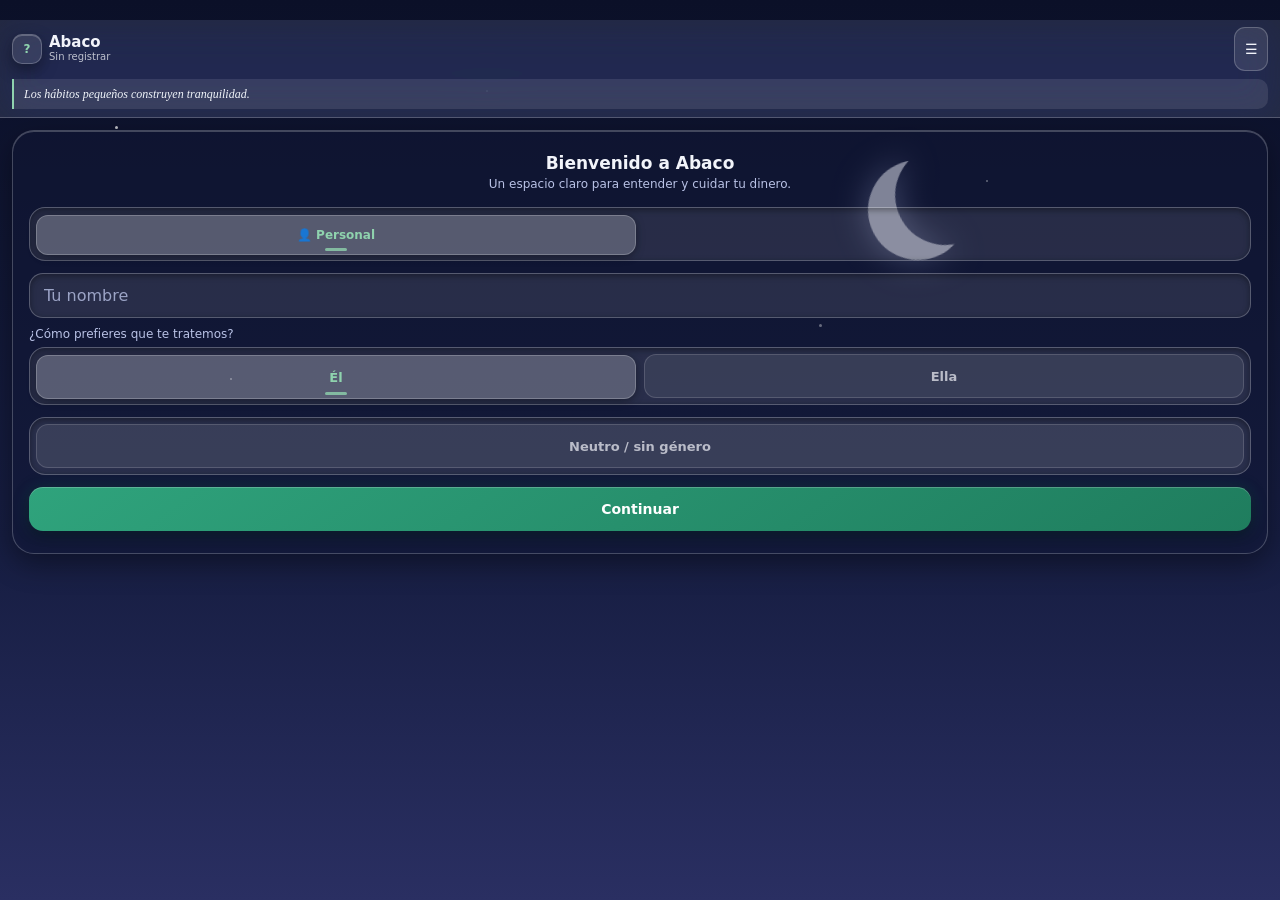
==== index.html @ 06f3a98a "Cristal líquido con ciclo del día y las ideas de convivencia Integra al código principal las pantall" ====
<!DOCTYPE html>
<html lang="es" data-theme="light">
<head>
<meta charset="UTF-8">
<meta name="viewport" content="width=device-width, initial-scale=1.0, maximum-scale=1.0, user-scalable=no, viewport-fit=cover">
<meta name="theme-color" content="#E8EEF5" id="metaThemeColor">
<meta name="apple-mobile-web-app-capable" content="yes">
<meta name="apple-mobile-web-app-status-bar-style" content="black-translucent">
<title>Abaco Gestor de Finanzas</title>
<link rel="stylesheet" href="styles.css">
<link rel="stylesheet" href="styles-glass.css">

</head>
<body>
<div class="app">

<!-- Menú deslizante desde la derecha -->
<div class="menu-overlay" id="menuOverlay"></div>
<div class="menu-page" id="menuPage">
  <div class="menu-page-header">
    <h2>Menú</h2>
    <p>Secciones</p>
  </div>
  <div class="menu-scroll" id="menuScroll">
    <div class="menu-list" id="menuList"></div>
    <div class="menu-footer">
      <div class="menu-section" style="margin-top:0">Preferencias</div>
      <div class="menu-item" id="btnThemeMenu"><span class="ico">◐</span><span class="menu-item-label">Tema</span></div>
      <div class="menu-item" id="btnPronounMenu"><span class="ico">Aa</span><span class="menu-item-label">Pronombres</span></div>
      <div class="menu-item" id="btnClearMine"><span class="ico">−</span><span class="menu-item-label">Borrar movimientos</span></div>
      <div class="menu-item" id="btnClearAll"><span class="ico">×</span><span class="menu-item-label">Borrar todos los datos</span></div>
      <div class="menu-section">Copias</div>
      <div class="menu-item" id="btnExportBackup"><span class="ico">↓</span><span class="menu-item-label">Exportar copia</span></div>
      <div class="menu-item" id="btnImportBackup"><span class="ico">↑</span><span class="menu-item-label">Importar copia</span></div>
      <input type="file" id="inputImportBackup" accept="application/json" style="display:none">
      <div class="menu-item" id="menuBackupStatus" style="opacity:.65;pointer-events:none">
        <span class="ico">•</span><span class="menu-item-label" id="menuBackupStatusLabel">Sin respaldo</span>
      </div>
      <div class="brand-footer"><strong>Abaco Gestor de Finanzas</strong><span>Hecho por Hugo Jean R</span></div>
    </div>
  </div>
</div>
<div id="menuEdgeHint" title="Abrir menú">‹</div>
<div id="calcEdgeHint" title="Calculadora">›</div>
<div class="calc-overlay" id="calcOverlay"></div>
<div class="calc-page" id="calcPage">
  <div class="op-form-head">
    <h3 style="margin:0;font-size:16px">Calculadora</h3>
    <button type="button" class="btn btn-ghost btn-sm" id="btnCloseCalc">Cerrar</button>
  </div>
  <div class="calc-expression" id="calcExpression" aria-live="polite"></div>
  <div class="calc-display" id="calcDisplay" aria-live="polite">0</div>
  <div class="calc-grid" id="calcGrid"></div>
</div>

<header>
  <div class="header-top">
    <div class="header-left">
      <div class="avatar" id="avatar">?</div>
      <div>
        <div class="header-name" id="headerName">Abaco</div>
        <div class="header-sub" id="headerSub">Sin registrar</div>
      </div>
    </div>
    <div class="header-actions">
      <span class="pending-count hidden" id="pendingBadge">0</span>
      <button class="icon-btn" id="btnCalcHeader" type="button" aria-label="Calculadora" title="Calculadora">123</button>
      <button class="icon-btn" id="btnHelpHeader" type="button" aria-label="Ayuda" title="Ayuda de esta sección">?</button>
      <button class="icon-btn" id="btnMenuHeader" type="button" aria-label="Abrir menú" title="Menú">☰</button>
    </div>
  </div>
  <div class="header-phrase" id="headerPhrase" aria-live="polite"></div>
</header>

<div class="content">
  <div id="onboarding">
    <div class="onboard-card" id="step-register">
      <div class="emoji">👋</div>
      <h2 id="welcomeTitle">Bienvenido a Abaco</h2>
      <p id="welcomeSub">Un espacio claro para entender y cuidar tu dinero.</p>
      <div class="mode-choice" aria-label="Modo de uso">
        <button type="button" id="modePersonal" class="active">👤 Personal</button>
      </div>
      <div class="field"><input type="text" id="userName" placeholder="Tu nombre"></div>
      <p class="note" style="text-align:left;margin:8px 0 4px">¿Cómo prefieres que te tratemos?</p>
      <div class="mode-choice" aria-label="Trato" id="pronounChoice">
        <button type="button" data-pronoun="el" class="active">Él</button>
        <button type="button" data-pronoun="ella">Ella</button>
      </div>
      <div class="mode-choice" style="margin-top:0;grid-template-columns:1fr">
        <button type="button" data-pronoun="neutro" id="pronounNeutro">Neutro / sin género</button>
      </div>
      <button class="btn btn-primary" id="btnRegister" type="button">Continuar</button>
    </div>
    <div class="onboard-card hidden" id="step-wallet">
      <div class="emoji">🧾</div>
      <h2>Antes de empezar</h2>
      <p>Agrega tus cuentas, pagos y deudas ahora o después.</p>
      <div class="wallet-quiz-progress"><span id="walletQuizProgress">1 de 3</span></div>
      <div id="walletQuizBody"></div>
      <div class="row mt-6">
        <button class="btn btn-ghost" id="btnSkipWalletQuiz" data-quiz="skip" type="button">Saltar</button>
        <button class="btn btn-primary" id="btnNextWalletQuiz" data-quiz="next" type="button">Continuar</button>
      </div>
    </div>
  </div>

  <div id="appPanels" class="hidden">

    <!-- RÁPIDOS + SWIPE -->
    <div class="panel active" id="panel-hormiga">
      <div class="hormiga-hero">
        <h2>Anotar gasto</h2>
      </div>

      <div class="swipe-hint" id="swipeHint">
        <div style="flex:1">
          Desliza a la derecha para guardar y a la izquierda para descartar.
        </div>
        <button type="button" id="btnCloseHint">×</button>
      </div>

      <div class="form-card">
        <div class="field"><input type="number" id="hormAmount" placeholder="$ Monto" inputmode="decimal"></div>
        <div class="quick-amount" id="quickAmounts">
          <button type="button" data-a="10">$10</button><button type="button" data-a="20">$20</button><button type="button" data-a="50">$50</button>
          <button type="button" data-a="100">$100</button><button type="button" data-a="200">$200</button><button type="button" data-a="500">$500</button>
        </div>
        <div class="x-equiv hidden" id="hormEquiv"></div>
        <div class="field"><input type="text" id="hormDesc" placeholder="¿Qué fue? (opcional)"></div>
        <div class="chips" id="hormChips"></div>
        <div class="chips" id="hormImpulseChips"><div class="chip" id="hormImpulse" role="button" aria-pressed="false">Fue por impulso</div></div>
        <div class="field x-why hidden" id="hormWhyWrap"><input type="text" id="hormWhy" placeholder="Anota por qué, para revisarlo después (opcional)"></div>
        <div class="field mt-6">
          <label class="note">Sale de (cuenta)</label>
          <select id="hormFromAccount"></select>
        </div>
      </div>

      <div class="swipe-zone" id="swipeZone">
        <div class="swipe-card" id="swipeCard">
          <div class="swipe-stamp right" id="stampOk">GUARDAR</div>
          <div class="swipe-stamp left" id="stampNo">NO</div>
          <div class="sc-amount" id="scAmount">$0</div>
          <div class="sc-desc" id="scDesc">Escribe un monto arriba</div>
          <div class="sc-cat" id="scCat"></div>
          <div class="sc-badge personal" id="scBadge">Personal</div>
        </div>
      </div>
      <div class="swipe-actions">
        <button type="button" class="no" id="btnSwipeNo">✕</button>
        <button type="button" class="ok" id="btnSwipeOk">✓</button>
      </div>

      <div class="section-title">Últimos · mantén presionado · reacciona</div>
      <div id="hormigaList"></div>
    </div>

    <!-- INICIO -->
    <div class="panel" id="panel-inicio">
      <div class="home-greet">
        <div><div class="hg-hello" id="hgHello">Hola</div><div class="hg-title">Inicio</div></div>
        <div class="hg-chip" id="hgChip">—</div>
      </div>
      <div id="homeNotices"></div>
      <div class="account-view-chips" id="accountViewChips"></div>
      <div class="balance-card">
        <span class="sparkle">✨</span>
        <div class="balance-label" id="balanceLabel">Disponible</div>
        <div class="balance-ring-wrap">
          <div class="balance-ring" id="balanceRing" style="--pct:0%">
            <div class="balance-ring-inner" id="balanceRingPct">0%</div>
          </div>
          <div style="flex:1">
            <div class="balance-value" id="balanceValue" style="margin:0">$0</div>
            <div class="balance-motto" id="balanceMotto">¡Bienvenido!</div>
          </div>
        </div>
        <div class="balance-grid">
          <div class="balance-item"><div class="lbl">Ingresos</div><div class="val" id="totalIngresos">$0</div></div>
          <div class="balance-item"><div class="lbl">Gastos</div><div class="val" id="totalGastos">$0</div></div>
        </div>
      </div>
      <div class="personal-box hidden" id="personalBox">
        <h4>Gastos personales (no afectan el balance conjunto)</h4>
        <div id="personalSummary" style="font-size:13px;font-weight:600"></div>
      </div>

      <div class="wrapped" id="wrappedBox">
        <h3>Resumen del mes <span class="live-emoji">✨</span></h3>
        <div class="month-info-cubes">
          <button type="button" class="month-info-cube" data-home-action="charts" aria-label="Ver categoría principal y gráficas"><span class="mic-icon">🏷️</span><small>Principal</small><b id="wTopCat">—</b></button>
          <button type="button" class="month-info-cube" data-home-action="recordatorios" aria-label="Ver recordatorios"><span class="mic-icon">🔔</span><small>Recordatorios</small><b id="wReminders">0</b></button>
          <button type="button" class="month-info-cube" data-home-action="suscripciones" aria-label="Ver suscripciones"><span class="mic-icon">🔄</span><small>Suscripciones</small><b id="wSubs">0</b></button>
          <button type="button" class="month-info-cube" data-home-action="tarjetas" aria-label="Ver compras a meses"><span class="mic-icon">🛍️</span><small>Compras a meses</small><b id="wMsi">0</b></button>
          <button type="button" class="month-info-cube" data-home-action="tarjetas" aria-label="Ver crédito pendiente"><span class="mic-icon">💳</span><small>Crédito pendiente</small><b id="wCreditPending">$0</b></button>
          <button type="button" class="month-info-cube" data-home-action="ingresos" aria-label="Ver ingresos del mes"><span class="mic-icon">💰</span><small>Ingresos del mes</small><b id="wIncome">$0</b></button>
        </div>
        <div class="w-big" id="wLine">Sigue así</div>
        <div class="w-emoji">💚</div>
      </div>
<div class="section-title">Lectura rápida</div>
      <div class="profiles compact-insights" id="profilesBox"></div>

      <button type="button" class="chart-cube" id="btnToggleCharts" data-home="charts" aria-label="Abrir panel de gráficas">
        <span class="chart-cube-icon">📊</span><span><b>Mis gráficas</b><small>Salud y distribución de mi gasto</small></span><span class="chart-cube-arrow">↗</span>
      </button>
      <div class="charts-modal-backdrop hidden" id="chartsModalBackdrop" data-home="backdrop"></div>
      <div class="charts-block hidden-soft" id="chartsBlock">
        <div class="chart-modal-head">
          <h3>Mis gráficas</h3>
          <button type="button" class="btn btn-ghost btn-sm" id="btnCloseCharts" data-home="close">Cerrar</button>
        </div>
        <div class="section-title" style="margin-top:0">Top categorías</div>
        <div class="cat-scroll" id="catGrid"></div>
        <button type="button" class="btn btn-ghost btn-sm" id="btnAllCats" data-home="all" style="margin:8px 0 12px;width:auto">Ver todas →</button>
        <div class="waterfall">
          <h4>Cascada ingresos → gastos</h4>
          <div class="wf-bars" id="waterfallBars"></div>
        </div>
        <div class="budget-health" id="budgetHealth">
          <h4>💡 ¿Qué tan sano va tu gasto?</h4>
          <div class="bh-sub">Distribución de gastos según la regla 50 / 30 / 20.</div>
          <div class="bh-track" id="bhTrack"></div>
          <div class="bh-advice ok" id="bhAdvice">
            <div class="bh-title">Registra tus ingresos y gastos para ver el resumen.</div>
          </div>
          <div class="bh-salary-note" id="bhSalaryNote"></div>
        </div>
      </div>
      <div id="cutoffBanner" class="cutoff-banner hidden"></div>
      <div class="upcoming-card" id="upcomingBox">
        <h4>📅 Próximos pagos y cortes</h4>
        <div id="upcomingList"><div class="note">Sin avisos por ahora</div></div>
      </div>
      <div class="section-title">Movimientos de hoy</div>
      <div id="todayList"></div>
      <div class="section-title">Últimos movimientos</div>
      <div id="recentList"></div>
    </div>

    <!-- COMPRAS -->
    <div class="panel" id="panel-compras">
      <div class="op-header">
        <div class="op-title-card">
          <div class="op-emoji">🛒</div>
          <h2>Ir de compras</h2>
          <p>Lista y modo carrito</p>
        </div>
        <button type="button" class="op-add-btn" id="btnOpenShopForm">
          <span class="plus">＋</span>
          <span class="lbl">Agregar compra</span>
        </button>
      </div>
            <div id="shopNormal">
        <div class="form-card hidden" id="shopFormPanel">
          <div class="op-form-head">
            <h3>Nueva compra / lista</h3>
            <button type="button" class="btn btn-ghost btn-sm" id="btnCloseShopForm">Cerrar</button>
          </div>
          <div class="field"><input type="number" id="shopBudget" placeholder="Monto disponible $"></div>
          <button class="btn btn-blue" id="btnStartShopMode" type="button">Iniciar modo compras</button>
          <div class="section-title" style="margin-top:12px">Agregar a lista de espera</div>
          <div class="row">
            <input type="text" id="shopItem" placeholder="Producto">
            <input type="number" id="shopPrice" placeholder="$" style="max-width:75px">
          </div>
          <button class="btn btn-primary mt-6" id="btnAddShop" type="button">Agregar a la lista</button>
          <p class="note">Queda en espera hasta que aceptes o declines.</p>
        </div>
        <div class="section-title">Lista de espera</div>
        <div id="shopList"></div>
      </div>
      <div id="shopModeActive" class="hidden">
        <div class="shop-mode-banner">
          <div style="font-size:12px;opacity:.9">Total del carrito</div>
          <div class="cart-total" id="cartTotal">$0</div>
          <div style="display:flex;justify-content:space-between;font-size:12px;margin-top:4px">
            <span>Disponible: <span id="shopAvail">$0</span></span>
            <span id="shopRemainLabel">Restante: $0</span>
          </div>
        </div>
        <div class="form-card">
          <div class="row">
            <input type="text" id="cartItem" placeholder="Producto">
            <input type="number" id="cartPrice" placeholder="$" style="max-width:75px">
          </div>
          <button class="btn btn-blue mt-6" id="btnAddCart" type="button">Al carrito</button>
        </div>
        <div id="cartList"></div>
        <div class="row" style="margin-top:10px">
          <button class="btn btn-ghost" id="btnCancelShop" type="button">Cancelar</button>
          <button class="btn btn-primary" id="btnConfirmShop" type="button">Confirmar</button>
        </div>
      </div>
    </div>

    <div class="panel" id="panel-lista">
      <div class="op-header">
        <div class="op-title-card">
          <div class="op-emoji">📝</div>
          <h2>Qué comprar</h2>
          <p>Súper, papelería o despensa de la semana</p>
        </div>
        <button type="button" class="op-add-btn" id="btnOpenListaForm">
          <span class="plus">＋</span>
          <span class="lbl">Agregar producto</span>
        </button>
      </div>
      <div class="form-card hidden" id="listaFormPanel">
        <div class="op-form-head">
          <h3>Nuevo producto</h3>
          <button type="button" class="btn btn-ghost btn-sm" id="btnCloseListaForm">Cerrar</button>
        </div>
        <div class="row">
          <input type="text" id="listaItem" placeholder="Producto">
          <input type="text" id="listaQty" placeholder="Cant." style="max-width:70px">
        </div>
        <div class="chips" id="listaCatChips">
          <div class="chip active" data-val="super">🛒 Súper</div>
          <div class="chip" data-val="papeleria">✏️ Papelería</div>
          <div class="chip" data-val="despensa">🏠 Despensa</div>
          <div class="chip" data-val="otro">📦 Otro</div>
        </div>
        <button class="btn btn-primary mt-6" id="btnAddLista" type="button">Agregar a la lista</button>
      </div>
      <div class="chips" id="listaFilterChips">
        <div class="chip active" data-filter="todos">Todos</div>
        <div class="chip" data-filter="super">🛒 Súper</div>
        <div class="chip" data-filter="papeleria">✏️ Papelería</div>
        <div class="chip" data-filter="despensa">🏠 Despensa</div>
        <div class="chip" data-filter="otro">📦 Otro</div>
      </div>
      <div class="section-title">Por comprar</div>
      <div id="listaPendItems"></div>
      <div class="section-title" id="listaDoneTitle">Ya comprado</div>
      <div id="listaDoneItems"></div>
      <div class="row" style="margin-top:10px">
        <button class="btn btn-ghost" id="btnClearListaDone" type="button">Vaciar comprados</button>
      </div>
    </div>

    <div class="panel" id="panel-ingresos">
      <div class="op-header">
        <div class="op-title-card">
          <div class="op-emoji">💰</div>
          <h2>Anotar ingreso</h2>
          <p>Salario, extras y más</p>
        </div>
        <button type="button" class="op-add-btn" id="btnOpenIncForm">
          <span class="plus">＋</span>
          <span class="lbl">Agregar ingreso</span>
        </button>
      </div>
            <div class="form-card hidden" id="incFormPanel">
        <div class="op-form-head">
          <h3>Nuevo ingreso</h3>
          <button type="button" class="btn btn-ghost btn-sm" id="btnCloseIncForm">Cerrar</button>
        </div>
        <div class="field"><input type="text" id="incDesc" placeholder="Concepto"></div>
        <div class="row">
          <input type="number" id="incAmount" placeholder="$">
          <select id="incType"><option value="salario">Salario</option><option value="freelance">Freelance</option><option value="extra">Extra</option><option value="otro">Otro</option></select>
        </div>
        <div class="field"><input type="text" id="incNote" placeholder="Nota"></div>
        <div class="chips" style="margin-top:8px">
          <div class="chip" data-val="1">Compartido</div>
        </div>
        <div class="field mt-6">
          <label class="note">¿A qué cuenta llega?</label>
          <select id="incDestAccount"></select>
        </div>
        <button class="btn btn-primary" id="btnAddIncome" type="button">Guardar</button>
      </div>
      <div id="incomeList"></div>
    </div>

    <div class="panel" id="panel-ahorros">
      <div class="op-header">
        <div class="op-title-card">
          <div class="op-emoji">🏦</div>
          <h2>Guardar dinero</h2>
          <p>Metas y aportes</p>
        </div>
        <button type="button" class="op-add-btn" id="btnSaveMenu">
          <span class="plus">＋</span>
          <span class="lbl">Agregar ahorro</span>
        </button>
      </div>
      <button type="button" class="btn-charts money-chart-toggle" data-money-key="ahorros">📊 Mostrar gráficas</button>
      <div class="charts-block hidden-soft money-charts-block" id="moneyCharts-ahorros">
        <div class="chips money-period-chips" data-money-key="ahorros">
          <div class="chip active" data-period="mensual">Mensual</div>
          <div class="chip" data-period="quincenal">Quincenal</div>
          <div class="chip" data-period="semanal">Semanal</div>
        </div>
        <div class="stat-row" id="moneyChartStats-ahorros"></div>
        <h4 style="font-size:12px;font-weight:600;margin:8px 0 8px;color:var(--text)">Gráfica del periodo</h4>
        <div class="wf-bars" id="moneyChartBars-ahorros" style="min-height:110px"></div>
        <div class="section-title">Desglose de actividad</div>
        <div id="moneyActivity-ahorros"></div>
      </div>
      <div class="save-menu-panel hidden" id="saveMenuPanel">
        <div class="op-form-head">
          <h3>Ahorro / Aportar</h3>
          <button type="button" class="btn btn-ghost btn-sm" id="btnCloseSaveForm">Cerrar</button>
        </div>
        <div class="save-tabs">
          <button type="button" class="active" data-tab="new" id="saveTabNew">Nuevo ahorro</button>
          <button type="button" data-tab="add" id="saveTabAdd">Aportar</button>
        </div>
        <div id="saveFormNew">
          <div class="field"><input type="text" id="saveName" placeholder="Nombre"></div>
          <div class="chips" id="saveTypeChips">
            <div class="chip active" data-val="target">Con meta</div>
            <div class="chip" data-val="open">Abierto</div>
          </div>
          <div id="saveTargetFields" class="row">
            <input type="number" id="saveTarget" placeholder="Meta $">
            <input type="number" id="saveCurrent" placeholder="Actual $" value="0">
          </div>
          <div class="field mt-6"><input type="number" id="saveRate" placeholder="Rendimiento anual % (opcional)" min="0" step="0.01"></div>
          <div class="field mt-6"><input type="text" id="saveNote" placeholder="Nota"></div>
          <button class="btn btn-gold mt-6" id="btnAddSave" type="button">Crear</button>
        </div>
        <div id="saveFormAdd" class="hidden">
          <div class="row"><select id="saveSelect"></select><input type="number" id="saveAdd" placeholder="$"></div>
          <div class="field mt-6"><input type="text" id="saveAddNote" placeholder="Nota"></div>
          <button class="btn btn-primary mt-6" id="btnContribute" type="button">Aportar</button>
        </div>
      </div>
      <div class="section-title">Tus ahorros</div>
      <div id="saveList"></div>
    </div>

    <div class="panel" id="panel-kanban">
      <div class="panel-name"><span class="pn-ico">📋</span><span>Mis pendientes</span></div>
      <div class="form-card">
        <h3>Nueva tarjeta</h3>
        <div class="field"><input type="text" id="kanbanText" placeholder="Tarea"></div>
        <div class="row">
          <select id="kanbanScope"><option value="individual">Individual</option></select>
          <select id="kanbanCol"><option value="todo">Por hacer</option><option value="doing">En curso</option><option value="done">Hecho</option></select>
        </div>
        <button class="btn btn-purple mt-6" id="btnAddKanban" type="button">Agregar</button>
        <p class="note">Toca para avanzar. Blanco: editar · rojo: borrar.</p>
      </div>
      <div class="section-title">Individual</div>
      <div class="kanban" id="kanbanIndividual"></div>
    </div>

    <div class="panel" id="panel-recordatorios">
      <div class="panel-name"><span class="pn-ico">⏰</span><span>Recordarme algo</span></div>
      <div class="form-card">
        <h3>Recordatorio</h3>
        <div class="field"><input type="text" id="remText" placeholder="¿Qué?"></div>
        <div class="row"><input type="date" id="remDate"><input type="time" id="remTime" value="09:00"></div>
        <button class="btn btn-primary mt-6" id="btnAddRem" type="button">Crear</button>
      </div>
      <div id="remList"></div>
    </div>
    <div class="panel" id="panel-historial">
      <div class="panel-name"><span class="pn-ico">📜</span><span>Historial completo</span></div>
      <div class="section-title">Todos los movimientos</div>
      <p class="note" style="margin-bottom:10px">Entradas, salidas, aportes y compras — el registro completo.</p>
      <div id="historialList"></div>
    </div>

    <div class="panel" id="panel-categorias">
      <div class="panel-name"><span class="pn-ico">🏷️</span><span>Mis categorías</span></div>
      <div class="form-card">
        <h3>Nueva categoría</h3>
        <div class="row">
          <input type="text" id="catName" placeholder="Nombre">
          <input type="text" id="catIcon" placeholder="Emoji" maxlength="2" style="max-width:65px" value="📦">
        </div>
        <button class="btn btn-primary mt-6" id="btnAddCat" type="button">Crear</button>
      </div>
      <div id="catList"></div>
    </div>

    <!-- PRESUPUESTO -->
    <div class="panel" id="panel-presupuesto">
      <div class="budget-hero">
        <h2>Planear mi mes ✨</h2>
        <p id="budgetPeriodLabel">Tu presupuesto mensual, claro y sin ruido.</p>
      </div>
      <div class="chips" id="budgetPeriodChips">
        <div class="chip active" data-budget-period="mensual">Mensual</div>
        <div class="chip" data-budget-period="quincenas">2 quincenas</div>
        <div class="chip" data-budget-period="semanas">4 semanas</div>
      </div>
      <div class="budget-summary" id="budgetSummary"></div>
      <div class="budget-toolbar">
        <button class="btn btn-primary" id="btnBudgetEntry" type="button">＋ Capturar plan</button>
        <button class="btn btn-ghost btn-sm" id="btnBudgetClear" type="button">Limpiar</button>
      </div>
      <div class="form-card hidden" id="budgetEntryPanel">
        <h3>Captura tipo tabla</h3>
        <p class="note">Una fila por gasto: concepto, descripción y costo.</p>
        <div class="excel-grid excel-head"><span>Concepto</span><span>Descripción</span><span>Costo</span><span></span></div>
        <div id="budgetRows"></div>
        <button class="btn btn-ghost btn-sm mt-6" id="btnBudgetAddRow" type="button">＋ Añadir fila</button>
        <div class="row mt-6">
          <button class="btn btn-ghost" id="btnBudgetCancel" type="button">Cancelar</button>
          <button class="btn btn-primary" id="btnBudgetSave" type="button">Guardar plan</button>
        </div>
      </div>
      <div class="section-title">Plan limpio</div>
      <div id="budgetList"></div>
      <div id="borrowBox"></div>
    </div>
    <!-- TARJETAS Y MSI -->
    <div class="panel" id="panel-tarjetas">
      <div class="op-header">
        <div class="op-title-card">
          <div class="op-emoji">💳</div>
          <h2>Mis tarjetas</h2>
          <p>Crédito y meses sin intereses</p>
        </div>
        <button type="button" class="op-add-btn" id="btnOpenCardForm">
          <span class="plus">＋</span>
          <span class="lbl">Agregar tarjeta</span>
        </button>
      </div>
            <div class="form-card hidden" id="cardFormPanel">
        <div class="op-form-head">
          <h3>Nueva tarjeta / MSI</h3>
          <button type="button" class="btn btn-ghost btn-sm" id="btnCloseCardForm">Cerrar</button>
        </div>
        <div class="section-title" style="margin-top:0">Nueva tarjeta</div>
        <div class="row">
          <input type="text" id="cardName" placeholder="Nombre o banco">
          <input type="number" id="cardLimit" placeholder="Límite $" inputmode="decimal">
        </div>
        <select id="cardType" class="mt-6"><option value="crédito">Crédito</option><option value="débito">Débito</option><option value="efectivo">Efectivo</option></select>
        <button class="btn btn-primary mt-6" id="btnAddCard" type="button">Agregar cuenta</button>
        <div class="section-title">Compra a MSI</div>
        <div class="row"><select id="msiCardSelect"></select><input type="text" id="msiConcept" placeholder="Concepto"></div>
        <div class="row mt-6">
          <input type="number" id="msiTotal" placeholder="Total $" inputmode="decimal">
          <input type="number" id="msiMonths" placeholder="Meses" min="2" max="48">
          <input type="number" id="msiPaidBefore" placeholder="Ya pagadas" min="0">
        </div>
        <div class="field mt-6">
          <label class="note">Fecha de compra</label>
          <input type="date" id="msiPurchaseDate">
        </div>
        <button class="btn btn-blue mt-6" id="btnAddMsi" type="button">Crear plan MSI</button>
        <p class="note">Las mensualidades ya pagadas no crean gastos nuevos.</p>
      </div>
      <div class="section-title">Mis tarjetas y planes</div>
      <div id="cardList"></div>
    </div>

    <!-- CUENTAS -->
    <div class="panel" id="panel-cuentas">
      <div class="op-header">
        <div class="op-title-card">
          <div class="op-emoji">💼</div>
          <h2>Mis cuentas</h2>
          <p>Débito, crédito y efectivo</p>
        </div>
        <button type="button" class="op-add-btn" id="btnOpenAccountForm">
          <span class="plus">＋</span>
          <span class="lbl">Agregar cuenta</span>
        </button>
      </div>
            <div class="form-card hidden" id="accountFormPanel">
        <div class="op-form-head">
          <h3>Nueva cuenta / Transferir</h3>
          <button type="button" class="btn btn-ghost btn-sm" id="btnCloseAccountForm">Cerrar</button>
        </div>
        <div class="section-title" style="margin-top:0">Nueva cuenta</div>
        <div class="row"><input type="text" id="accountName" placeholder="Nombre"><input type="number" id="accountBalance" placeholder="Saldo $" inputmode="decimal"></div>
        <select id="accountType" class="mt-6"><option value="débito">Débito</option><option value="crédito">Crédito</option><option value="efectivo">Efectivo</option><option value="ahorro">Ahorro</option></select>
        <button class="btn btn-primary mt-6" id="btnAddAccount" type="button">Agregar cuenta</button>
        <div class="section-title">Transferir entre cuentas</div>
        <div class="row"><select id="transferFrom"></select><select id="transferTo"></select></div>
        <div class="row mt-6"><input type="number" id="transferAmount" placeholder="Monto $" inputmode="decimal"><button class="btn btn-blue" id="btnTransfer" type="button">Transferir</button></div>
        <p class="note">Las transferencias solo mueven saldo; no alteran tus gastos ni ingresos.</p>
      </div>
      <div id="questionBox"></div>
      <div class="section-title">Saldos</div>
      <div id="accountList"></div>
    </div>

    <!-- PRÉSTAMOS -->
    <div class="panel" id="panel-prestamos">
      <div class="op-header">
        <div class="op-title-card">
          <div class="op-emoji">🏠</div>
          <h2>Mis préstamos</h2>
          <p>Hipoteca, auto o personal</p>
        </div>
        <button type="button" class="op-add-btn" id="btnOpenLoanForm">
          <span class="plus">＋</span>
          <span class="lbl">Agregar préstamo</span>
        </button>
      </div>
      <button type="button" class="btn-charts money-chart-toggle" data-money-key="prestamos">📊 Mostrar gráficas</button>
      <div class="charts-block hidden-soft money-charts-block" id="moneyCharts-prestamos">
        <div class="chips money-period-chips" data-money-key="prestamos">
          <div class="chip active" data-period="mensual">Mensual</div>
          <div class="chip" data-period="quincenal">Quincenal</div>
          <div class="chip" data-period="semanal">Semanal</div>
        </div>
        <div class="stat-row" id="moneyChartStats-prestamos"></div>
        <h4 style="font-size:12px;font-weight:600;margin:8px 0 8px;color:var(--text)">Gráfica del periodo</h4>
        <div class="wf-bars" id="moneyChartBars-prestamos" style="min-height:110px"></div>
        <div class="section-title">Desglose de actividad</div>
        <div id="moneyActivity-prestamos"></div>
      </div>
      <div class="form-card hidden" id="loanFormPanel">
        <div class="op-form-head">
          <h3>Nuevo préstamo</h3>
          <button type="button" class="btn btn-ghost btn-sm" id="btnCloseLoanForm">Cerrar</button>
        </div>
        <div class="field"><input type="text" id="loanName" placeholder="Concepto: auto, casa, personal..."></div>
        <div class="row"><input type="number" id="loanPrincipal" placeholder="Monto inicial $" inputmode="decimal"><input type="number" id="loanRate" placeholder="Tasa anual %" step="0.01"></div>
        <div class="row mt-6"><input type="number" id="loanTerm" placeholder="Plazo en meses" min="1"><select id="loanType"><option value="personal">Personal</option><option value="auto">Auto</option><option value="hipoteca">Hipoteca</option><option value="otro">Otro</option></select></div>
        <button class="btn btn-purple mt-6" id="btnAddLoan" type="button">Calcular y guardar</button>
      </div>
      <div class="module-note">Marca cada pago aquí sin volver a registrarlo como gasto. Así el saldo de la deuda avanza, pero tus reportes no se duplican.</div>
      <div id="loanList"></div>
    </div>

    <!-- DEUDORES -->
    <div class="panel" id="panel-deudores">
      <div class="op-header">
        <div class="op-title-card">
          <div class="op-emoji">🤝</div>
          <h2>Quién me debe</h2>
          <p>Préstamos a personas</p>
        </div>
        <button type="button" class="op-add-btn" id="btnOpenDebtForm">
          <span class="plus">＋</span>
          <span class="lbl">Agregar deuda</span>
        </button>
      </div>
            <div class="form-card hidden" id="debtFormPanel">
        <div class="op-form-head"><h3>Persona que te debe</h3>
          <button type="button" class="btn btn-ghost btn-sm" id="btnCloseDebtForm">Cerrar</button></div>
        <div class="field"><input type="text" id="debtPerson" placeholder="Nombre"></div>
        <div class="field"><input type="text" id="debtConcept" placeholder="Concepto (opcional)"></div>
        <div class="row">
          <input type="number" id="debtAmount" placeholder="Monto $" inputmode="decimal">
          <input type="date" id="debtDate">
        </div>
        <p class="note">La fecha es opcional. Úsala si acordaron un día de pago.</p>
        <button class="btn btn-primary mt-6" id="btnAddDebt" type="button">Guardar</button>
      </div>
      <div class="section-title">Pendientes</div>
      <div id="debtorsList"></div>
    </div>

    <!-- INVERSIONES -->
    <div class="panel" id="panel-inversiones">
      <div class="op-header">
        <div class="op-title-card">
          <div class="op-emoji">📈</div>
          <h2>Mis inversiones</h2>
          <p>Portafolio y rendimiento</p>
        </div>
        <button type="button" class="op-add-btn" id="btnOpenInvForm">
          <span class="plus">＋</span>
          <span class="lbl">Agregar inversión</span>
        </button>
      </div>
      <button type="button" class="btn-charts money-chart-toggle" data-money-key="inversiones">📊 Mostrar gráficas</button>
      <div class="charts-block hidden-soft money-charts-block" id="moneyCharts-inversiones">
        <div class="chips money-period-chips" data-money-key="inversiones">
          <div class="chip active" data-period="mensual">Mensual</div>
          <div class="chip" data-period="quincenal">Quincenal</div>
          <div class="chip" data-period="semanal">Semanal</div>
        </div>
        <div class="stat-row" id="moneyChartStats-inversiones"></div>
        <h4 style="font-size:12px;font-weight:600;margin:8px 0;color:var(--text)">Gráfica del periodo</h4>
        <div class="wf-bars" id="moneyChartBars-inversiones" style="min-height:110px"></div>
        <div class="section-title">Desglose de actividad</div>
        <div id="moneyActivity-inversiones"></div>
      </div>
      <div class="form-card hidden" id="invFormPanel">
        <div class="op-form-head"><h3>Nueva inversión</h3>
          <button type="button" class="btn btn-ghost btn-sm" id="btnCloseInvForm">Cerrar</button></div>
        <div class="field"><input type="text" id="invName" placeholder="Nombre (CETES, acciones…)"></div>
        <div class="row">
          <input type="number" id="invAmount" placeholder="Monto $" inputmode="decimal">
          <input type="number" id="invRate" placeholder="Rend. anual %" step="0.01">
        </div>
        <div class="field mt-6"><input type="date" id="invDate"></div>
        <div class="field mt-6"><input type="text" id="invNote" placeholder="Nota"></div>
        <button class="btn btn-primary mt-6" id="btnAddInv" type="button">Guardar</button>
      </div>
      <div class="section-title">Tu portafolio</div>
      <div id="investList"></div>
    </div>

    <!-- SIMULADOR (no modifica datos) -->
    <div class="panel" id="panel-simulador">
      <div class="op-header">
        <div class="op-title-card">
          <div class="op-emoji">🧮</div>
          <h2>Simulador</h2>
          <p>Proyecta una decisión antes de tomarla. No cambia tus datos.</p>
        </div>
      </div>
      <div class="chips" id="simModes" role="tablist" aria-label="Tipo de simulación">
        <div class="chip active" role="tab" data-sim="suscripciones" aria-selected="true">Suscripciones</div>
        <div class="chip" role="tab" data-sim="deudas" aria-selected="false">Deudas</div>
        <div class="chip" role="tab" data-sim="inversiones" aria-selected="false">Inversiones</div>
        <div class="chip" role="tab" data-sim="meta" aria-selected="false">Meta</div>
        <div class="chip" role="tab" data-sim="msi" aria-selected="false">MSI vs contado</div>
      </div>
      <div class="form-card" id="simForm">
        <div data-sim-form="suscripciones"><p class="note">Usa las suscripciones que tienes registradas.</p></div>
        <div data-sim-form="deudas" hidden>
          <div class="field"><label class="note" for="simLoan">Partir de un préstamo (opcional)</label><select id="simLoan"><option value="">Escribir los datos</option></select></div>
          <div class="row"><input type="number" id="simDebt" placeholder="Saldo $" inputmode="decimal"><input type="number" id="simDebtRate" placeholder="Tasa anual %" inputmode="decimal"></div>
          <div class="row mt-6"><input type="number" id="simDebtMonths" placeholder="Meses restantes" inputmode="numeric"><input type="number" id="simDebtExtra" placeholder="Pago extra al mes $" inputmode="decimal"></div>
        </div>
        <div data-sim-form="inversiones" hidden>
          <div class="row"><input type="number" id="simInitial" placeholder="Inicial $" inputmode="decimal"><input type="number" id="simMonthly" placeholder="Aporte al mes $" inputmode="decimal"></div>
          <div class="row mt-6"><input type="number" id="simRate" placeholder="Rendimiento anual %" inputmode="decimal"><input type="number" id="simYears" placeholder="Años" inputmode="decimal"></div>
          <div class="field mt-6"><input type="number" id="simInflation" placeholder="Inflación anual % (opcional)" inputmode="decimal"></div>
        </div>
        <div data-sim-form="meta" hidden>
          <div class="row"><input type="number" id="simTarget" placeholder="Meta $" inputmode="decimal"><input type="number" id="simMetaInitial" placeholder="Ya tengo $" inputmode="decimal"></div>
          <div class="row mt-6"><input type="number" id="simMetaYears" placeholder="Plazo en años" inputmode="decimal"><input type="number" id="simMetaRate" placeholder="Rendimiento anual %" inputmode="decimal"></div>
        </div>
        <div data-sim-form="msi" hidden>
          <div class="row"><input type="number" id="simMsiTotal" placeholder="Precio $" inputmode="decimal"><input type="number" id="simMsiMonths" placeholder="Meses" inputmode="numeric"></div>
          <div class="row mt-6"><input type="number" id="simMsiRate" placeholder="Lo que te rinde tu dinero % anual" inputmode="decimal"><input type="number" id="simMsiDiscount" placeholder="Descuento de contado %" inputmode="decimal"></div>
        </div>
      </div>
      <div class="form-card" id="simResult" aria-live="polite"></div>
    </div>

    <!-- SUSCRIPCIONES -->
    <div class="panel" id="panel-suscripciones">
      <div class="op-header">
        <div class="op-title-card">
          <div class="op-emoji">🔁</div>
          <h2>Mis suscripciones</h2>
          <p>Pagos recurrentes del mes</p>
        </div>
        <button type="button" class="op-add-btn" id="btnOpenSubForm">
          <span class="plus">＋</span>
          <span class="lbl">Agregar suscripción</span>
        </button>
      </div>
      <div class="form-card hidden" id="subFormPanel">
        <div class="op-form-head">
          <h3>Nueva suscripción</h3>
          <button type="button" class="btn btn-ghost btn-sm" id="btnCloseSubForm">Cerrar</button>
        </div>
        <div class="field"><input type="text" id="subName" placeholder="Nombre (ej. Netflix, Spotify)"></div>
        <div class="row">
          <input type="number" id="subAmount" placeholder="Monto $" inputmode="decimal">
          <input type="date" id="subDate">
        </div>
        <div class="chips" id="subRangeChips" style="margin-top:8px">
          <div class="chip active" data-val="mensual">Mensual</div>
          <div class="chip" data-val="quincenal">Quincenal</div>
          <div class="chip" data-val="semanal">Semanal</div>
        </div>
        <button class="btn btn-primary mt-6" id="btnAddSub" type="button">Guardar</button>
        <p class="note">La fecha es el próximo cobro o el día de referencia del ciclo.</p>
      </div>
      <div class="stat-row" id="subSummary"></div>
      <div class="sub-cal-wrap">
        <div class="op-form-head">
          <h3 style="margin:0;font-size:13px">Calendario de cobros</h3>
          <button type="button" class="btn btn-ghost btn-sm" id="btnToggleSubCal">Mostrar</button>
        </div>
        <div id="subCalendar" class="hidden"></div>
      </div>
            <div class="section-title">Tus suscripciones</div>
      <div id="subList"></div>
    </div>

    <!-- ESTADÍSTICAS · DECISIONES · PACTOS · CARTAS · CONFIGURACIÓN (se pintan desde js/abaco-extras-ui.js) -->
    <div class="panel" id="panel-estadisticas"><div id="xv-estadisticas"></div></div>
    <div class="panel" id="panel-decisiones"><div id="xv-decisiones"></div></div>
    <div class="panel" id="panel-pactos"><div id="xv-pactos"></div></div>
    <div class="panel" id="panel-cartas"><div id="xv-cartas"></div></div>
    <div class="panel" id="panel-config"><div id="xv-config"></div></div>
  </div>
</div>

<div id="brujulaCard" role="dialog" aria-label="Tu brújula"></div>
<button type="button" id="brujulaBtn" aria-label="Brújula del mes" aria-expanded="false">
  <svg viewBox="0 0 52 52" aria-hidden="true">
    <circle cx="26" cy="26" r="24" fill="var(--glass-soft)"/>
    <g class="needle" id="brujulaNeedle">
      <g class="wobble">
        <path d="M26,9 L30,26 L26,43 L22,26 Z" fill="var(--green)"/>
        <path d="M26,9 L30,26 L22,26 Z" fill="var(--green)" opacity=".55"/>
      </g>
    </g>
    <circle cx="26" cy="26" r="3" fill="var(--text)" opacity=".6"/>
  </svg>
</button>
<div class="pinned-bar" id="pinnedBar"></div>
</div>

<div class="toast" id="toast"></div>
<div class="detail-overlay" id="detailOverlay">
  <div class="detail-sheet">
    <h3 id="detailTitle">Detalle</h3>
    <div id="detailBody"></div>
    <div id="detailActions" class="row mt-6" style="gap:8px"></div>
    <button class="btn btn-ghost mt-6" id="btnCloseDetail" type="button">Cerrar</button>
  </div>
</div>

<script src="js/boot.js"></script>
<script src="js/abaco-sky.js"></script>
<script src="js/abaco-extras.js"></script>
<script src="js/abaco-core.js"></script>
<script src="js/abaco-migrate.js"></script>
<script src="js/abaco-store.js"></script>
<script src="js/abaco-data.js"></script>
<script src="js/abaco-simulate.js"></script>
<script src="js/abaco-dialog.js"></script>
<script src="js/abaco-app.js"></script>
<script src="js/app.js"></script>
<script src="js/abaco-simulator-ui.js"></script>
<script src="js/abaco-delegate.js"></script>
<script src="js/abaco-extras-ui.js"></script>
<script src="js/security.js"></script>
</body>
</html>
---- styles.css ----
:root, [data-theme="light"] {
  /* Neumorfismo moderno y minimalista: base gris-azul suave + acento teal, sombras más discretas */
  --bg: #EAEFF5;
  --card: #EAEFF5;
  --card-border: transparent;
  --text: #2A3344;
  --muted: #78859A;
  --green: #0F766E;
  --green-soft: #D9F1EC;
  --gold: #C9852A;
  --gold-soft: #F5E6C8;
  --blue: #3B82A0;
  --purple: #7C6BC4;
  --radius: 18px;
  --radius-sm: 13px;
  --gap: 10px;
  --neo-out: 5px 5px 11px #CDD5DF, -5px -5px 11px #FFFFFF;
  --neo-out-sm: 3px 3px 7px #CDD5DF, -3px -3px 7px #FFFFFF;
  --neo-in: inset 3px 3px 7px #CDD5DF, inset -3px -3px 7px #FFFFFF;
  --neo-in-sm: inset 2px 2px 5px #CDD5DF, inset -2px -2px 5px #FFFFFF;
  --shadow-sm: var(--neo-out-sm);
  --header-bg: #EAEFF5;
  --header-text: #2A3344;
  --accent-grad: linear-gradient(145deg, #0F766E 0%, #115E59 100%);
  /* Android: status bar ~24–28dp, nav bar ~48dp (3 botones) o ~16–24dp (gestos) */
  --js-safe-top: 28px;
  --js-safe-bottom: 24px;
  --android-status-typical: 28px;
  --android-nav-typical: 48px;
  --sat: env(safe-area-inset-top, 0px);
  --sab: env(safe-area-inset-bottom, 0px);
  --sal: env(safe-area-inset-left, 0px);
  --sar: env(safe-area-inset-right, 0px);
  --safe-top: max(var(--sat), var(--js-safe-top));
  --safe-bottom: max(var(--sab), var(--js-safe-bottom));
}
[data-theme="dark"] {
  /* Neumorfismo oscuro: pizarra suave + menta */
  --bg: #2B303A;
  --card: #2B303A;
  --card-border: transparent;
  --text: #E8ECF2;
  --muted: #9AA3B2;
  --green: #2DD4BF;
  --green-soft: #1A3D3A;
  --gold: #E0B35A;
  --gold-soft: #3D3420;
  --blue: #7DD3FC;
  --purple: #C4B5FD;
  --neo-out: 5px 5px 12px #1E2128, -5px -5px 12px #383E4A;
  --neo-out-sm: 3px 3px 8px #1E2128, -3px -3px 8px #383E4A;
  --neo-in: inset 3px 3px 8px #1E2128, inset -3px -3px 8px #383E4A;
  --neo-in-sm: inset 2px 2px 5px #1E2128, inset -2px -2px 5px #383E4A;
  --shadow-sm: var(--neo-out-sm);
  --header-bg: #2B303A;
  --header-text: #E8ECF2;
  --accent-grad: linear-gradient(145deg, #0F766E 0%, #115E59 100%);
}
* { box-sizing: border-box; margin: 0; padding: 0; -webkit-tap-highlight-color: transparent; }
html {
  height: 100%;
  height: 100dvh;
  background: var(--bg);
}
body {
  font-family: -apple-system, BlinkMacSystemFont, "SF Pro Text", "Segoe UI", system-ui, sans-serif;
  background: var(--bg); color: var(--text);
  min-height: 100%; min-height: 100dvh;
  display: flex; justify-content: center;
  padding: 0; margin: 0;
  overflow: hidden;
}
.app {
  width: 100%; max-width: none;
  min-height: 100%; min-height: 100dvh;
  max-height: 100%; max-height: 100dvh;
  display: flex; flex-direction: column; position: relative;
  padding-top: var(--safe-top);
  padding-left: max(var(--sal), 0px);
  padding-right: max(var(--sar), 0px);
  padding-bottom: 0;
  overflow: hidden;
  background: var(--bg);
}

/* Animations live */
@keyframes floatY { 0%,100%{transform:translateY(0)} 50%{transform:translateY(-6px)} }
@keyframes popIn { 0%{transform:scale(.6);opacity:0} 70%{transform:scale(1.08)} 100%{transform:scale(1);opacity:1} }
@keyframes slideUp { from{opacity:0;transform:translateY(12px)} to{opacity:1;transform:none} }
@keyframes pulseSoft { 0%,100%{opacity:.7} 50%{opacity:1} }
@keyframes confetti { 0%{transform:translateY(0) rotate(0);opacity:1} 100%{transform:translateY(-40px) rotate(180deg);opacity:0} }
@keyframes swipeHint {
  0%,100%{ transform: translateX(0); }
  30%{ transform: translateX(18px); }
  60%{ transform: translateX(-18px); }
}
.live-emoji {
  display: none;
}
.panel.active.panel-enter { animation: slideUp .28s cubic-bezier(.22,1,.36,1); }

.mode-choice {
  display: grid; grid-template-columns: 1fr 1fr; gap: 8px;
  margin: 0 0 12px; padding: 6px; border-radius: 16px;
  background: var(--card); border: none; box-shadow: var(--neo-in-sm);
}
.mode-choice button {
  min-height: 40px; padding: 8px; border: none; border-radius: 12px;
  background: transparent; font-size: 12px; font-weight: 600;
  color: var(--muted); cursor: pointer; font-family: inherit;
  transition: box-shadow .2s ease, color .2s ease;
}
.mode-choice button.active {
  color: var(--green);
  box-shadow: var(--neo-out-sm);
  background: var(--card);
}


/* ===== Controles enclavados / ON-OFF: lectura inmediata y táctil ===== */
.mode-choice button, .chip, .save-tabs button {
  position:relative;
  -webkit-tap-highlight-color:transparent;
  user-select:none;
  -webkit-user-select:none;
}
.mode-choice button.active, .chip.active, .save-tabs button.active {
  color:var(--green);
  background:var(--card);
  box-shadow:var(--neo-in-sm), 0 0 0 1px rgba(16,185,129,.12);
  transform:translateY(1px);
}
.mode-choice button.active::after, .chip.active::after, .save-tabs button.active::after {
  content:''; position:absolute; left:50%; bottom:3px; width:22px; height:3px;
  border-radius:99px; background:var(--green); transform:translateX(-50%);
  opacity:.8;
}
.mode-choice button:not(.active), .chip:not(.active), .save-tabs button:not(.active) {
  opacity:.72; box-shadow:none;
}
.mode-choice button:active, .chip:active, .save-tabs button:active { transform:scale(.97); }
#pronounChoice button, #pronounNeutro { min-height:44px; font-size:13px; }

header {
  background: var(--header-bg); color: var(--header-text);
  padding: 7px 12px 8px; flex-shrink: 0; z-index: 40;
}
.header-top { display: flex; justify-content: space-between; align-items: center; gap: 8px; }
.header-left { display: flex; align-items: center; gap: 7px; }
.avatar {
  width: 30px; height: 30px; border-radius: 10px;
  background: var(--card); box-shadow: var(--neo-out-sm);
  display: flex; align-items: center; justify-content: center;
  font-weight: 700; font-size: 12px; color: var(--green);
  flex-shrink: 0;
}
.header-name { font-size: 15px; font-weight: 650; line-height: 1.15; }
.header-sub { font-size: 10px; opacity: .75; line-height: 1.25; }
.header-actions { display: flex; align-items: center; gap: 4px; }
.icon-btn {
  width: 34px; height: 34px; border-radius: 11px;
  background: var(--card); color: var(--text); font-size: 14px; cursor: pointer;
  border: none; box-shadow: var(--neo-out-sm);
  display: flex; align-items: center; justify-content: center;
  transition: transform .22s cubic-bezier(.22,1,.36,1), box-shadow .22s ease;
}
.icon-btn:active {
  box-shadow: var(--neo-in-sm);
  transform: scale(.96);
}
#btnCalcHeader { font-size: 11px; font-weight: 700; letter-spacing: -.04em; }
.sync-btn { position: relative; }
.sync-dot {
  position: absolute; top: 2px; right: 2px; width: 8px; height: 8px;
  border-radius: 50%; border: 1.5px solid var(--bg); background: var(--green);
}
.sync-dot.pending { background: var(--gold); }
.pending-count {
  font-size: 10px; background: var(--green-soft); color: var(--green);
  padding: 2px 6px; border-radius: 10px; font-weight: 600;
}

.content {
  flex: 1; overflow-y: auto; -webkit-overflow-scrolling: touch;
  /* espacio para nav fija + barra del sistema */
  padding: 12px 12px calc(72px + var(--safe-bottom) + 16px);
}
.panel { display: none; }
.panel.active { display: block; }

.card {
  background: var(--card); border: none;
  border-radius: var(--radius); padding: 13px; margin-bottom: 9px;
  box-shadow: var(--neo-out);
}
.balance-card {
  background: var(--card); border: none; border-radius: 22px; padding: 18px;
  color: var(--text); margin-bottom: 10px;
  box-shadow: var(--neo-out); position: relative; overflow: hidden;
}
[data-theme="dark"] .balance-card { background: var(--card); }
.balance-card .balance-label { color: var(--muted); }
.balance-card .balance-value { color: var(--green); }
.balance-card .balance-item {
  background: var(--bg); box-shadow: var(--neo-in-sm); border-radius: 14px;
}
.balance-card .balance-item .lbl { color: var(--muted); }
.balance-card .balance-item .val { color: var(--text); }
.balance-card .sparkle {
  position: absolute; right: 12px; top: 10px; font-size: 22px;
  animation: floatY 2.8s ease-in-out infinite;
}
.balance-label { font-size: 11px; opacity: .85; }
.balance-value { font-size: 32px; font-weight: 700; letter-spacing: -1px; margin: 2px 0 10px; }
.balance-grid { display: grid; grid-template-columns: 1fr 1fr; gap: 7px; }
.balance-item { background: var(--bg); border-radius: 14px; padding: 9px 11px; box-shadow: var(--neo-in-sm); }
.balance-item .lbl { font-size: 10px; color: var(--muted); opacity: 1; }
.balance-item .val { font-size: 14px; font-weight: 700; margin-top: 1px; color: var(--text); }

.cat-tile {
  background: var(--card); border: 1px solid var(--card-border); border-radius: 14px;
  padding: 12px 8px; text-align: center; box-shadow: var(--shadow-sm);
  animation: popIn .35s ease backwards;
}
.cat-tile:nth-child(1){animation-delay:.05s} .cat-tile:nth-child(2){animation-delay:.1s}
.cat-tile:nth-child(3){animation-delay:.15s} .cat-tile:nth-child(4){animation-delay:.2s}
.cat-tile:nth-child(5){animation-delay:.25s} .cat-tile:nth-child(6){animation-delay:.3s}
.cat-tile .ci { font-size: 24px; margin-bottom: 4px; }
.cat-tile .cn { font-size: 11px; font-weight: 600; }
.cat-tile .cp { font-size: 10px; color: var(--muted); margin-top: 2px; }
.cat-tile .bar { height: 3px; background: var(--card-border); border-radius: 2px; margin-top: 6px; overflow: hidden; }
.cat-tile .bar > div { height: 100%; background: var(--green); border-radius: 2px; }

/* Profiles */
.profiles { display: grid; grid-template-columns: 1fr 1fr; gap: 8px; margin-bottom: 12px; }
.profile-card {
  background: var(--card); border: none; border-radius: 16px;
  padding: 12px; box-shadow: var(--neo-out-sm);
}
.profile-card .pn { font-size: 13px; font-weight: 700; margin-bottom: 4px; }
.profile-card .pt { font-size: 11px; color: var(--muted); }
.profile-card .pa { font-size: 18px; font-weight: 700; color: var(--green); margin-top: 6px; }

/* Wrapped */
.wrapped {
  background: var(--card); border-radius: 18px; padding: 16px; color: var(--text);
  margin-bottom: 12px; position: relative; overflow: hidden;
  box-shadow: var(--neo-out);
}
[data-theme="dark"] .wrapped { background: var(--card); }
.wrapped h3 { color: var(--text); }
.wrapped .w-row { opacity: 1; color: var(--muted); }
.wrapped .w-row b { color: var(--text); }
.wrapped .w-big { color: var(--green); }
.wrapped h3 { font-size: 14px; font-weight: 700; margin-bottom: 10px; }
.wrapped .w-row { display: flex; justify-content: space-between; font-size: 12px; margin-bottom: 6px; opacity: .95; }
.wrapped .w-big { font-size: 22px; font-weight: 800; margin: 8px 0; }
.wrapped .w-emoji { position: absolute; right: 10px; bottom: 8px; font-size: 36px; opacity: .3; animation: floatY 3s ease-in-out infinite; }

/* Swipe card */
.swipe-zone {
  position: relative; height: 200px; margin-bottom: 12px;
  touch-action: pan-y;
}
.swipe-card {
  position: absolute; inset: 0; background: var(--card);
  border: none; border-radius: 22px;
  box-shadow: var(--neo-out);
  display: flex; flex-direction: column; align-items: center; justify-content: center;
  padding: 20px; transition: transform .15s, opacity .15s, box-shadow .2s;
  user-select: none; -webkit-user-select: none;
}
.swipe-card.hint { animation: swipeHint 2.2s ease-in-out 2; }
.swipe-card .sc-amount { font-size: 36px; font-weight: 800; color: var(--green); }
.swipe-card .sc-desc { font-size: 14px; color: var(--muted); margin-top: 6px; }
.swipe-card .sc-cat { font-size: 13px; margin-top: 8px; }
.swipe-stamp {
  position: absolute; top: 16px; font-size: 28px; font-weight: 800;
  opacity: 0; transform: rotate(-12deg); pointer-events: none;
}
.swipe-stamp.right { right: 16px; color: var(--green); }
.swipe-stamp.left { left: 16px; color: #EF4444; transform: rotate(12deg); }
.swipe-hint {
  background: var(--green-soft); border-radius: 12px; padding: 10px 12px;
  font-size: 12px; color: var(--text); margin-bottom: 10px; line-height: 1.4;
  display: flex; align-items: flex-start; gap: 8px;
}
.swipe-hint button {
  background: none; border: none; color: var(--muted); font-size: 16px; cursor: pointer; padding: 0 4px;
}
.swipe-actions {
  display: flex; justify-content: center; gap: 24px; margin-bottom: 12px;
}
.swipe-actions button {
  width: 52px; height: 52px; border-radius: 50%; border: 2px solid var(--card-border);
  background: var(--card); font-size: 22px; cursor: pointer;
  box-shadow: var(--shadow-sm);
}
.swipe-actions button.ok { border-color: var(--green); }
.swipe-actions button.no { border-color: #FCA5A5; }

.hormiga-hero {
  background: var(--card);
  border-radius: 18px; padding: 14px 16px; text-align: center; color: var(--text);
  margin-bottom: 10px; box-shadow: var(--neo-out);
}
[data-theme="dark"] .hormiga-hero { background: var(--card); }
.hormiga-hero h2 { color: var(--text); }
.hormiga-hero p { color: var(--muted); opacity: 1; }
.hormiga-hero h2 { font-size: 15px; font-weight: 700; margin: 0; }
.hormiga-hero p { font-size: 11px; opacity: .9; margin-top: 2px; }

.quick-amount { display: grid; grid-template-columns: repeat(3,1fr); gap: 7px; margin-bottom: 10px; }
.quick-amount button {
  padding: 12px; border-radius: 12px; border: 1.5px solid var(--card-border);
  background: var(--card); font-size: 15px; font-weight: 700; color: var(--text);
  cursor: pointer; font-family: inherit;
}
.quick-amount button:active { background: var(--green-soft); border-color: var(--green); color: var(--green); }

.section-title {
  font-size: 11px; font-weight: 600; color: var(--muted);
  text-transform: uppercase; letter-spacing: .4px; margin: 12px 0 7px;
}
.panel-name {
  display: flex; align-items: center; gap: 8px;
  font-size: 15px; font-weight: 700; color: var(--text);
  margin: 2px 0 12px;
}
.panel-name .pn-ico { font-size: 19px; line-height: 1; }

.item {
  background: var(--card); border: none;
  border-radius: 16px; padding: 12px; margin-bottom: 8px;
  display: flex; align-items: center; gap: 9px;
  box-shadow: var(--neo-out-sm);
  user-select: none; position: relative;
}
.item.standby { border-style: dashed; opacity: .85; }
.item.lista-done { border-style: dashed; opacity: .7; }
.item.lista-done .item-title { text-decoration: line-through; }
.item-icon {
  width: 36px; height: 36px; border-radius: 10px;
  display: flex; align-items: center; justify-content: center; font-size: 16px; flex-shrink: 0;
}
.item-icon.exp { background: #FEE2E2; }
.item-icon.inc { background: var(--green-soft); }
.item-icon.shop { background: #DBEAFE; }
.item-icon.task { background: #EDE9FE; }
[data-theme="dark"] .item-icon.exp { background: #450A0A; }
.item-body { flex: 1; min-width: 0; }
.item-title { font-size: 13px; font-weight: 600; white-space: nowrap; overflow: hidden; text-overflow: ellipsis; }
.item-meta { font-size: 10px; color: var(--muted); margin-top: 1px; }
.item-amount { font-size: 14px; font-weight: 700; flex-shrink: 0; }
.item-amount.pos { color: var(--green); }
.item-amount.neg { color: #EF4444; }
.pill {
  display: inline-block; font-size: 9px; font-weight: 600;
  padding: 1px 5px; border-radius: 8px; margin-left: 3px;
}
.pill.shared { background: #DBEAFE; color: #1D4ED8; }
.pill.personal { background: #FCE7F3; color: #BE185D; }
.pill.standby-pill { background: var(--gold-soft); color: #92400E; }

/* Reactions */
.reactions {
  display: flex; gap: 4px; margin-top: 4px;
}
.react-btn {
  background: var(--bg); border: 1px solid var(--card-border);
  border-radius: 20px; padding: 2px 8px; font-size: 12px; cursor: pointer;
  font-family: inherit; color: var(--muted);
}
.react-btn.active { background: var(--green-soft); border-color: var(--green); color: var(--text); }
.react-btn:active { transform: scale(1.15); }

.form-card {
  background: var(--card); border: none;
  border-radius: var(--radius); padding: 14px; margin-bottom: 10px;
  box-shadow: var(--neo-out);
}
.form-card h3 { font-size: 13px; font-weight: 600; margin-bottom: 9px; }
.field { margin-bottom: 7px; }
input, select, textarea {
  width: 100%; padding: 12px 14px; border-radius: 14px;
  border: none; background: var(--bg);
  color: var(--text); font-size: 14px; font-family: inherit;
  box-shadow: var(--neo-in-sm);
}
input:focus, select:focus, textarea:focus {
  outline: none;
  box-shadow: var(--neo-in-sm), 0 0 0 2px rgba(15,118,110,.25);
}
.row { display: flex; gap: 7px; }
.row > * { flex: 1; }
.chips { display: flex; flex-wrap: wrap; gap: 5px; margin-bottom: 7px; }
.chip {
  padding: 7px 12px; border-radius: 14px; border: none;
  background: var(--card); font-size: 11px; font-weight: 600; cursor: pointer; color: var(--muted);
  box-shadow: var(--neo-out-sm);
}
.chip.active {
  color: var(--green);
  box-shadow: var(--neo-in-sm);
}

.btn {
  width: 100%; min-height: 46px; padding: 11px 12px; border-radius: 14px; border: none;
  font-size: 14px; font-weight: 600; font-family: inherit; cursor: pointer;
  display: flex; align-items: center; justify-content: center; gap: 5px;
  transition: transform .2s cubic-bezier(.22,1,.36,1), box-shadow .2s ease;
}
.btn:active { transform: scale(.97); }
.btn-primary {
  background: var(--accent-grad); color: #fff;
  box-shadow: var(--neo-out-sm);
}
.btn-primary:active { box-shadow: var(--neo-in-sm); }
.btn-gold { background: var(--gold); color: #111; }
.btn-blue { background: var(--blue); color: #fff; }
.btn-purple { background: var(--purple); color: #fff; }
.btn-outline {
  background: var(--card); color: var(--green);
  box-shadow: var(--neo-out-sm); border: none;
}
.btn-ghost {
  background: var(--card); color: var(--text);
  box-shadow: var(--neo-out-sm); border: none;
}
.btn-ghost:active, .btn-outline:active { box-shadow: var(--neo-in-sm); }
.btn-sm { width: auto; min-height: 36px; padding: 6px 11px; font-size: 11px; border-radius: 9px; }

.progress { height: 5px; background: var(--card-border); border-radius: 3px; overflow: hidden; margin-top: 5px; }
.progress > div { height: 100%; border-radius: 3px; background: var(--green); }

.empty { text-align: center; padding: 24px 10px; color: var(--muted); }
.empty p { font-size: 12px; }

.onboard-card {
  background: var(--card); border: none;
  border-radius: 22px; padding: 22px 16px; margin-bottom: 12px;
  box-shadow: var(--neo-out); text-align: center;
}
.onboard-card .emoji { display: none; }
.onboard-card h2 { font-size: 17px; font-weight: 700; margin-bottom: 3px; }
.onboard-card p { font-size: 12px; color: var(--muted); margin-bottom: 14px; line-height: 1.4; }
.code-reveal {
  background: linear-gradient(135deg, var(--green-soft), var(--gold-soft));
  border-radius: 14px; padding: 16px; margin: 10px 0; display: none;
}
.code-reveal .code { font-size: 26px; font-weight: 800; letter-spacing: 4px; color: var(--green); }
.join-box { display: none; margin-top: 8px; text-align: left; }

.brand-footer {
  padding: 14px 8px 4px; text-align: center; color: var(--muted);
  font-size: 10px; line-height: 1.45;
}
.brand-footer strong { display: block; color: var(--text); font-size: 11px; }
.brand-footer span { display: block; margin-top: 2px; }


.kanban { display: flex; gap: 8px; overflow-x: auto; padding-bottom: 8px; }
.kanban-col {
  min-width: 150px; flex: 1; background: var(--bg); border-radius: 14px;
  padding: 10px; border: 1px solid var(--card-border);
}
.kanban-col h4 { font-size: 12px; font-weight: 600; margin-bottom: 8px; color: var(--muted); }
.kanban-card {
  background: var(--card); border: 1px solid var(--card-border);
  border-radius: 14px; padding: 14px 12px 12px; margin-bottom: 8px;
  font-size: 15px; font-weight: 500; line-height: 1.4;
  position: relative; user-select: none; box-shadow: var(--shadow-sm);
  cursor: pointer;
}
.kanban-card:active { transform: scale(.98); }
.kanban-card .kc-text { word-break: break-word; min-height: 24px; padding-right: 4px; }
.kanban-card .kc-meta { font-size: 11px; color: var(--muted); margin-top: 6px; font-weight: 400; }
.kanban-actions {
  display: flex; gap: 10px; margin-top: 12px; justify-content: flex-end; align-items: center;
}
.kanban-actions button {
  width: 36px; height: 36px; border-radius: 50%; border: none;
  cursor: pointer; padding: 0; flex-shrink: 0;
  box-shadow: 0 2px 8px rgba(0,0,0,.08);
  display: flex; align-items: center; justify-content: center;
  transition: transform .15s, box-shadow .15s;
}
.kanban-actions button:active { transform: scale(.9); }
.kanban-actions button.edit {
  background: #FFFFFF; border: 1.5px solid #E5E7EB;
}
[data-theme="dark"] .kanban-actions button.edit {
  background: #F5F5F7; border-color: #D1D5DB;
}
.kanban-actions button.del {
  background: #EF4444;
}
.kanban-actions button.edit::after {
  content: ''; width: 14px; height: 14px; border-radius: 3px;
  border: 2px solid #9CA3AF; background: transparent;
}
.kanban-actions button.del::after {
  content: ''; width: 12px; height: 2.5px; border-radius: 2px; background: #fff;
}


body.keyboard-open .content {
  padding-bottom: 24px;
}
body.keyboard-open .toast {
  bottom: 24px;
}
.toast {
  position: fixed;
  bottom: calc(24px + var(--safe-bottom) + 8px);
  left: 50%;
  transform: translateX(-50%) translateY(14px);
  background: var(--card); color: var(--text); padding: 10px 18px; border-radius: 16px;
  font-size: 12px; font-weight: 600; z-index: 100; opacity: 0; pointer-events: none;
  transition: opacity .28s, transform .28s cubic-bezier(.22,1,.36,1);
  max-width: 90%; text-align: center; box-shadow: var(--neo-out);
}
.toast.show { opacity: 1; transform: translateX(-50%) translateY(0); }

.detail-overlay {
  position: fixed; inset: 0; background: rgba(0,0,0,.45); z-index: 120;
  display: flex; align-items: flex-end; justify-content: center;
  opacity: 0; pointer-events: none; transition: opacity .2s;
}
.detail-overlay.open { opacity: 1; pointer-events: auto; }
.detail-sheet {
  background: var(--bg); border-radius: 22px 22px 0 0; width: 100%; max-width: none;
  padding: 16px 16px calc(24px + var(--safe-bottom));
  transform: translateY(100%); transition: transform .38s cubic-bezier(.22,1,.36,1);
  max-height: 70vh; overflow-y: auto; box-shadow: var(--neo-out);
}
.detail-overlay.open .detail-sheet { transform: translateY(0); }
.detail-sheet h3 { font-size: 15px; font-weight: 700; margin-bottom: 12px; }
.detail-row {
  display: flex; justify-content: space-between; padding: 8px 0;
  border-bottom: 1px solid var(--card-border); font-size: 13px;
}
.detail-row .lbl { color: var(--muted); }
.detail-row .val { font-weight: 600; text-align: right; max-width: 60%; }

.note { font-size: 11px; color: var(--muted); line-height: 1.35; margin-top: 5px; }
.mt-6 { margin-top: 6px; }
.hidden { display: none !important; }
.stat-row { display: grid; grid-template-columns: 1fr 1fr 1fr; gap: 7px; margin-bottom: 10px; }
.stat {
  background: var(--card); border: none;
  border-radius: 16px; padding: 10px 6px; text-align: center;
  box-shadow: var(--neo-out-sm);
}
.stat .n { font-size: 16px; font-weight: 700; }
.stat .l { font-size: 9px; color: var(--muted); margin-top: 1px; }
.shop-mode-banner {
  background: linear-gradient(135deg, #6EE7B7 0%, #10B981 35%, #059669 65%, #F59E0B 120%);
  color: #fff; border-radius: 16px; padding: 14px; margin-bottom: 10px; text-align: center;
}
[data-theme="dark"] .debt-card {
  background: linear-gradient(135deg, #3D2E0A 0%, #064E3B 100%);
  border-color: rgba(52,211,153,.2);
}
.charts-block {
  background: var(--card); border: none;
  border-radius: 18px; padding: 14px; margin-bottom: 12px;
  box-shadow: var(--neo-out);
}
[data-theme="dark"] .charts-block { background: var(--card); }
.charts-block.hidden-soft { display: none; }
.btn-charts {
  width: 100%; margin: 4px 0 12px; padding: 12px;
  border-radius: 16px; border: none;
  background: var(--card);
  color: var(--text); font-size: 13px; font-weight: 600; font-family: inherit; cursor: pointer;
  box-shadow: var(--neo-out-sm);
  transition: transform .2s ease, box-shadow .2s ease;
}
.btn-charts:active { transform: scale(.98); box-shadow: var(--neo-in-sm); }
.save-fab-wrap { display: flex; justify-content: flex-end; margin-bottom: 10px; }
.btn-save-menu {
  border: none; border-radius: 22px; padding: 10px 16px;
  background: linear-gradient(135deg, #6EE7B7, #10B981 50%, #F59E0B 130%);
  color: #fff; font-size: 13px; font-weight: 600; font-family: inherit;
  cursor: pointer; box-shadow: 0 4px 14px rgba(16,185,129,.28);
}
.btn-save-menu:active { transform: scale(.96); }
.save-menu-panel {
  background: var(--card); border: 1px solid var(--card-border);
  border-radius: 16px; padding: 12px; margin-bottom: 12px;
  box-shadow: var(--shadow-sm); animation: slideUp .25s ease;
}
.save-tabs { display: flex; gap: 6px; margin-bottom: 10px; }
.save-tabs button {
  flex: 1; padding: 8px; border-radius: 10px; border: 1.5px solid var(--card-border);
  background: var(--bg); font-size: 12px; font-weight: 600; font-family: inherit;
  color: var(--muted); cursor: pointer;
}
.save-tabs button.active { background: var(--green); border-color: var(--green); color: #fff; }
.debt-title { font-size: 11px; font-weight: 600; color: var(--gold); margin-bottom: 6px; }
.debt-result { font-size: 14px; font-weight: 700; margin-top: 6px; }
.debt-bar { height: 5px; background: rgba(0,0,0,.08); border-radius: 3px; margin-top: 6px; overflow: hidden; }
.debt-bar > div { height: 100%; background: var(--gold); border-radius: 3px; }
.waterfall {
  background: transparent; border: none;
  border-radius: var(--radius); padding: 4px 0 0; margin-bottom: 0;
}
.waterfall h4 { font-size: 12px; font-weight: 600; margin-bottom: 10px; color: var(--text); }
.wf-bars { display: flex; align-items: flex-end; gap: 6px; height: 110px; }
.wf-col { flex: 1; display: flex; flex-direction: column; align-items: center; gap: 4px; height: 100%; justify-content: flex-end; }
.wf-bar {
  width: 100%; border-radius: 8px 8px 4px 4px; min-height: 4px;
  transition: height .35s ease;
}
.wf-bar.income { background: linear-gradient(180deg, #6EE7B7, #059669); }
.wf-bar.expense { background: linear-gradient(180deg, #FCA5A5, #EF4444); }
.wf-bar.remain { background: linear-gradient(180deg, #FDE68A, #F59E0B); }
.wf-label { font-size: 9px; color: var(--muted); text-align: center; line-height: 1.25; }
.cat-scroll {
  display: flex; gap: 8px; overflow-x: auto; padding-bottom: 6px;
  -webkit-overflow-scrolling: touch; scrollbar-width: none;
}
.cat-scroll::-webkit-scrollbar { display: none; }
.cat-scroll .cat-tile {
  min-width: 108px; flex-shrink: 0;
  background: linear-gradient(160deg, #fff, #ECFDF5);
}
[data-theme="dark"] .cat-scroll .cat-tile {
  background: linear-gradient(160deg, #1C1C1E, #064E3B);
}
.cat-tile .bar > div {
  background: linear-gradient(90deg, #34D399, #10B981, #F59E0B);
}

/* Theme smooth */
body, .card, .form-card, .item, .mode-choice, header, .balance-card, input, select {
  transition: background-color .3s ease, color .3s ease, border-color .3s ease;
}
.react-btn { transition: transform .2s cubic-bezier(.34,1.56,.64,1), background .2s; }
.react-btn.pop { animation: reactPop .35s ease; }
@keyframes reactPop {
  0% { transform: scale(1); }
  40% { transform: scale(1.35); }
  100% { transform: scale(1); }
}
.shop-mode-banner .cart-total {
  font-size: 34px; font-weight: 800; margin: 6px 0;
  color: #FBBF24; text-shadow: 0 1px 2px rgba(0,0,0,.2);
}
.balance-ring-wrap {
  display: flex; align-items: center; gap: 14px; margin-bottom: 10px;
}
.balance-ring {
  width: 56px; height: 56px; border-radius: 50%;
  background: conic-gradient(#fff var(--pct,0%), rgba(255,255,255,.25) 0);
  display: flex; align-items: center; justify-content: center; flex-shrink: 0;
}
.balance-ring-inner {
  width: 42px; height: 42px; border-radius: 50%;
  background: rgba(0,0,0,.15); display: flex; align-items: center; justify-content: center;
  font-size: 11px; font-weight: 700;
}
.balance-motto { font-size: 12px; opacity: .95; margin-top: 4px; font-weight: 500; }
.sc-badge {
  display: inline-block; margin-top: 8px; padding: 3px 10px; border-radius: 12px;
  font-size: 11px; font-weight: 700;
}
.sc-badge.shared { background: #DBEAFE; color: #1D4ED8; }
.sc-badge.personal { background: #FCE7F3; color: #BE185D; }
.personal-box {
  background: var(--card); border: 1px dashed var(--card-border);
  border-radius: var(--radius); padding: 12px; margin-bottom: 10px;
}
.personal-box h4 { font-size: 12px; color: var(--muted); margin-bottom: 6px; }
.confetti-layer {
  position: fixed; inset: 0; pointer-events: none; z-index: 200; overflow: hidden;
}
.confetti-piece {
  position: absolute; top: -10px; font-size: 18px;
  animation: confettiFall 1.4s ease-out forwards;
}
@keyframes confettiFall {
  0% { transform: translateY(0) rotate(0); opacity: 1; }
  100% { transform: translateY(100vh) rotate(720deg); opacity: 0; }
}
.cats-modal-item .ci { font-size: 20px; width: 28px; text-align: center; }
.cats-modal-item .cn { flex: 1; font-size: 13px; font-weight: 600; }
.cats-modal-item .cp { font-size: 13px; font-weight: 700; }
.cats-modal-item .bar { height: 4px; background: var(--card-border); border-radius: 2px; margin-top: 4px; overflow: hidden; }
.cats-modal-item .bar > div { height: 100%; background: var(--green); border-radius: 2px; }
.menu-page {
  position: fixed;
  top: 0; right: 0; bottom: 0;
  width: min(340px, 90%);
  height: 100%;
  height: 100dvh;
  max-height: 100dvh;
  background: var(--bg);
  z-index: 80;
  transform: translateX(110%);
  transition: transform .42s cubic-bezier(.22,1,.36,1);
  display: flex;
  flex-direction: column;
  padding: calc(12px + var(--safe-top)) 0 calc(12px + var(--safe-bottom));
  box-shadow: var(--neo-out);
  overflow: hidden;
  will-change: transform;
}
.menu-page.open { transform: translateX(0); }
.menu-scroll {
  flex: 1;
  min-height: 0;
  overflow-y: auto;
  -webkit-overflow-scrolling: touch;
  overscroll-behavior: contain;
}
.menu-page-header {
  padding: 8px 16px 12px;
  border-bottom: 1px solid var(--card-border);
  flex-shrink: 0;
}
.menu-page-header h2 {
  font-size: 18px; font-weight: 700; margin: 0;
}
.menu-page-header p {
  font-size: 11px; color: var(--muted); margin-top: 2px;
}
.menu-list {
  padding: 4px 10px;
}
.menu-item {
  display: flex; align-items: center; gap: 10px;
  padding: 11px 10px; border-radius: var(--radius-sm);
  cursor: pointer; font-size: 14px; font-weight: 500;
  margin-bottom: 2px; user-select: none;
  background: transparent;
  box-shadow: none;
  transition: transform .18s cubic-bezier(.22,1,.36,1), box-shadow .18s ease, background .18s ease;
}
.menu-item:active { transform: scale(.98); background: var(--card); box-shadow: var(--neo-in-sm); }
.menu-item:focus-visible, .btn:focus-visible, .icon-btn:focus-visible, .chip:focus-visible {
  outline: 3px solid rgba(59,130,246,.45); outline-offset: 2px;
}
.menu-item .ico {
  display: flex; align-items: center; justify-content: center;
  width: 28px; height: 28px; flex-shrink: 0; color: var(--muted);
}
.menu-item:active .ico { color: var(--green); }
.nav-svg { display: block; width: 20px; height: 20px; fill: none; stroke: currentColor; stroke-width: 1.7; stroke-linecap: round; stroke-linejoin: round; }
.menu-item-label { flex: 1; }
.menu-item .menu-badge {
  background: #EF4444; color: #fff; font-size: 10px; font-weight: 700;
  min-width: 18px; height: 18px; border-radius: 9px;
  display: inline-flex; align-items: center; justify-content: center; padding: 0 5px;
}
.pin-btn {
  width: 32px; height: 32px; border-radius: 10px; border: none;
  background: transparent; cursor: pointer;
  display: flex; align-items: center; justify-content: center;
  color: var(--muted); flex-shrink: 0;
}
.pin-btn.on { color: var(--gold); }
.pin-state-icon { width: 16px; height: 16px; display: block; }
.pin-state-icon path { fill: none; stroke: currentColor; stroke-width: 1.7; stroke-linecap: round; stroke-linejoin: round; }
.pin-btn.on .pin-state-icon path { fill: currentColor; }
.menu-section {
  font-size: 10px; font-weight: 600; color: var(--muted);
  text-transform: uppercase; letter-spacing: .4px;
  margin: 14px 12px 6px;
}
.menu-footer {
  padding: 10px 12px; border-top: 1px solid var(--card-border); flex-shrink: 0;
}
.menu-footer .menu-item { margin-bottom: 0; }
.menu-overlay {
  position: fixed; inset: 0; background: rgba(42,51,68,.28);
  z-index: 75; opacity: 0; pointer-events: none;
  transition: opacity .38s cubic-bezier(.22,1,.36,1);
  backdrop-filter: blur(2px);
}
.menu-overlay.open { opacity: 1; pointer-events: auto; }
[data-theme="dark"] .menu-overlay { background: rgba(0,0,0,.45); }
#menuEdgeHint, #calcEdgeHint { display: none !important; }
.app.menu-open header,
.app.menu-open .content,
.app.menu-open .mode-choice,
.app.menu-open .pinned-bar,
.app.calc-open header,
.app.calc-open .content,
.app.calc-open .mode-choice,
.app.calc-open .pinned-bar {
  transform: scale(.97) translateX(-6px);
  filter: brightness(.94);
  transition: transform .42s cubic-bezier(.22,1,.36,1), filter .42s ease;
  will-change: transform, filter;
}
.app.calc-open header,
.app.calc-open .content,
.app.calc-open .mode-choice,
.app.calc-open .pinned-bar {
  transform: scale(.97) translateX(6px);
}
header, .content, .mode-choice, .pinned-bar {
  transition: transform .42s cubic-bezier(.22,1,.36,1), filter .42s ease;
  will-change: transform, filter;
}

/* Bottom nav (pins) */
.pinned-bar {
  display: none;
  position: fixed; left: 0; right: 0; bottom: 0;
  width: 100%; box-sizing: border-box;
  background: var(--bg); border-top: 1px solid var(--card-border);
  padding: 6px 8px calc(6px + var(--safe-bottom));
  gap: 4px; overflow-x: auto;
  -webkit-overflow-scrolling: touch; scrollbar-width: none;
  box-shadow: var(--neo-out-sm);
  z-index: 95;
  transform: none !important;
  filter: none !important;
}
.pinned-bar.has-pins { display: flex; justify-content: center; align-items: stretch; }
.pinned-chip {
  flex: 1 1 0; min-width: 52px; max-width: 76px;
  padding: 6px 2px 5px;
  border-radius: var(--radius-sm); border: none;
  background: transparent;
  display: flex; flex-direction: column; align-items: center; justify-content: center; gap: 2px;
  cursor: pointer; font-family: inherit;
  box-shadow: none;
  color: var(--muted);
  transition: transform .22s cubic-bezier(.22,1,.36,1), box-shadow .22s ease, color .2s ease, background .2s ease;
  position: relative;
}
.pinned-chip .pin-ico { display: flex; align-items: center; justify-content: center; height: 19px; }
.pinned-chip .nav-svg { width: 18px; height: 18px; }
.pinned-chip .pin-label {
  display: block; font-size: 9.5px; font-weight: 600; line-height: 1;
  max-width: 100%; overflow: hidden; text-overflow: ellipsis; white-space: nowrap;
  color: inherit;
}
.pinned-chip:active { transform: scale(.94); }
.pinned-chip.active-pin {
  color: var(--green);
  background: var(--card);
  box-shadow: var(--neo-in-sm);
  transform: translateY(-2px);
}
.pinned-chip.active-pin::after { content: none; }
.content {
  padding-bottom: calc(88px + var(--safe-bottom));
}
.app.has-bottom-nav .content {
  /* espacio para bottom nav */
}
.header-phrase {
  margin: 8px 0 0; padding: 7px 10px;
  border-left: 2px solid var(--green); border-radius: 0 10px 10px 0;
  background: var(--green-soft); color: var(--text);
  font-family: Georgia, "Times New Roman", serif;
  font-size: 12px; font-style: italic; line-height: 1.35;
  white-space: normal; overflow-wrap: anywhere;
}
.help-sheet-body { font-size: 13px; line-height: 1.45; color: var(--text); }
.help-sheet-body li { margin: 6px 0 0 16px; }
.upcoming-card {
  background: var(--card); border-radius: 16px; padding: 12px;
  box-shadow: var(--neo-out-sm); margin-bottom: 10px;
}
.upcoming-card h4 { font-size: 12px; font-weight: 700; margin-bottom: 8px; }
.upcoming-row {
  display: flex; justify-content: space-between; align-items: center;
  gap: 8px; padding: 6px 0; border-top: 1px solid rgba(0,0,0,.04);
  font-size: 12px;
}
.upcoming-row:first-of-type { border-top: none; }
.upcoming-row .when { color: var(--muted); font-size: 10px; }
.upcoming-row.warn .when { color: var(--gold); font-weight: 700; }
.cutoff-banner {
  background: var(--gold-soft); color: var(--text);
  border-radius: 14px; padding: 10px 12px; margin-bottom: 10px;
  font-size: 12px; line-height: 1.35;
  box-shadow: var(--neo-out-sm);
}
.cutoff-banner strong { color: var(--gold); }

.chip, .quick-amount button, .cat-tile, .pinned-chip, .menu-item, .item, .btn-charts, .save-tabs button, .mode-choice button, .stat {
  transition: transform .15s cubic-bezier(.34,1.56,.64,1), background .15s, border-color .15s, color .15s;
}

.budget-hero {
  background: var(--card); color: var(--text); border-radius: 18px; padding: 16px; margin-bottom: 10px;
  box-shadow: var(--neo-out);
}
.budget-hero h2 { color: var(--text); }
.budget-hero p { color: var(--muted); opacity: 1; }
.budget-hero h2 { font-size: 16px; margin-bottom: 3px; }
.budget-hero p { font-size: 11px; opacity: .9; }
.budget-summary {
  display: grid; grid-template-columns: repeat(3, 1fr); gap: 7px; margin-bottom: 10px;
}
.budget-summary .stat { padding: 9px 5px; }
.budget-summary .n { font-size: 14px; }
.budget-toolbar { display: flex; gap: 7px; align-items: center; margin-bottom: 10px; }
.budget-toolbar .btn { flex: 1; }
.budget-row {
  background: var(--card); border: 1px solid var(--card-border); border-radius: 13px;
  padding: 10px; margin-bottom: 7px; box-shadow: var(--shadow-sm);
}
.budget-row-top { display: flex; justify-content: space-between; gap: 8px; align-items: flex-start; }
.budget-row .item-title { flex: 1; }
.budget-row .item-amount { color: var(--text); }
.budget-row .budget-desc { color: var(--muted); font-size: 10px; margin-top: 3px; }
.budget-row .progress { margin-top: 8px; }
.excel-grid {
  display: grid; grid-template-columns: 1.05fr 1.45fr .75fr 30px; gap: 5px; align-items: center;
}
.excel-grid + .excel-grid { margin-top: 5px; }
.excel-grid input { min-width: 0; padding: 9px 8px; font-size: 12px; }
.excel-head { color: var(--muted); font-size: 10px; font-weight: 600; padding: 0 8px; }
.excel-remove {
  width: 30px; height: 30px; border: none; border-radius: 9px; background: var(--bg);
  color: var(--muted); cursor: pointer;
}
.module-note {
  background: var(--green-soft); border-radius: 11px; padding: 9px 10px;
  color: var(--text); font-size: 11px; line-height: 1.35; margin-bottom: 10px;
}
.module-kpis { display: flex; gap: 8px; margin-top: 6px; color: var(--muted); font-size: 10px; }
.module-kpis b { color: var(--text); font-size: 12px; }
.msi-row, .account-row, .loan-row {
  display: flex; align-items: center; gap: 8px; padding: 8px 0;
  border-top: 1px solid var(--card-border); font-size: 11px;
}
.msi-row:first-child, .account-row:first-child, .loan-row:first-child { border-top: none; }
.msi-row .item-body, .account-row .item-body, .loan-row .item-body { flex: 1; min-width: 0; }
.status-pill {
  display: inline-block; padding: 2px 6px; border-radius: 8px;
  background: var(--gold-soft); color: #92400E; font-size: 9px; font-weight: 700;
}
.status-pill.paid { background: var(--green-soft); color: #047857; }
.account-balance { font-size: 15px; font-weight: 700; color: var(--green); }
.account-type { color: var(--muted); font-size: 10px; }
.loan-payment { color: var(--purple); font-weight: 700; }

.shared-hero {
  background: linear-gradient(145deg, #F8FAFC 0%, #E2E8F0 100%);
  color: #0F172A; border: 1px solid #CBD5E1; border-radius: 16px;
  padding: 16px; margin-bottom: 10px;
}
.shared-hero h2 { font-size: 16px; margin-bottom: 3px; }
.shared-hero p { color: #475569; font-size: 11px; line-height: 1.4; }
[data-theme="dark"] .shared-hero {
  background: linear-gradient(145deg, #1E293B 0%, #111827 100%);
  color: #F8FAFC; border-color: #334155;
}
[data-theme="dark"] .shared-hero p { color: #CBD5E1; }
.shared-summary {
  display: grid; grid-template-columns: repeat(3, 1fr); gap: 7px; margin-bottom: 10px;
}
.shared-summary .stat { padding: 9px 5px; }
.shared-summary .n { font-size: 14px; }
.shared-summary .l { min-height: 24px; }
.shared-actions { display: grid; grid-template-columns: 1fr 1fr; gap: 7px; margin-bottom: 10px; }
.shared-actions .btn { min-height: 42px; }
.shared-event-card {
  background: var(--card); border: 1px solid var(--card-border);
  border-radius: 14px; padding: 12px; margin-bottom: 8px; box-shadow: var(--shadow-sm);
}
.shared-event-card.active { border-color: #94A3B8; box-shadow: 0 0 0 2px rgba(100,116,139,.12); }
.shared-event-top { display:flex; justify-content:space-between; align-items:flex-start; gap:8px; }
.shared-event-name { font-size: 14px; font-weight: 700; }
.shared-event-meta { color: var(--muted); font-size: 10px; margin-top: 3px; }
.shared-event-total { font-size: 15px; font-weight: 700; color: var(--text); white-space:nowrap; }
.shared-balance { margin-top: 9px; display:flex; align-items:center; justify-content:space-between; gap:8px; }
.shared-balance-text { font-size: 11px; color: var(--muted); }
.shared-detail {
  background: var(--bg); border: 1px solid var(--card-border);
  border-radius: 12px; padding: 10px; margin-top: 8px;
}
.shared-detail-toggle {
  width: 100%; min-height: 38px; padding: 8px 10px; border: 1px solid var(--card-border);
  border-radius: 10px; background: var(--bg); color: var(--text);
  font: 600 11px inherit; cursor: pointer;
}
.shared-expense {
  display:flex; align-items:center; gap:8px; padding:9px 0;
  border-bottom:1px solid var(--card-border); font-size:11px;
}
.shared-expense:last-child { border-bottom:0; padding-bottom:0; }
.shared-expense .item-body { flex:1; min-width:0; }
.shared-expense .item-amount { font-size:12px; }
.shared-people { display:flex; flex-wrap:wrap; gap:6px; margin-top:7px; }
.shared-person {
  min-height:34px; padding:7px 10px; border-radius:18px;
  border:1px solid var(--card-border); background:var(--bg); color:var(--muted);
  font:600 11px inherit; cursor:pointer;
}
.shared-person.selected { background:#E2E8F0; border-color:#64748B; color:#0F172A; }
[data-theme="dark"] .shared-person.selected { background:#334155; border-color:#94A3B8; color:#F8FAFC; }
.shared-status {
  display:inline-flex; align-items:center; gap:4px; padding:4px 7px;
  border-radius:9px; font-size:9px; font-weight:700; white-space:nowrap;
}
.shared-status.receivable { background:#DCFCE7; color:#166534; }
.shared-status.payable { background:#FEF3C7; color:#92400E; }
.shared-status.settled { background:#E2E8F0; color:#475569; }
[data-theme="dark"] .shared-status.receivable { background:#14532D; color:#BBF7D0; }
[data-theme="dark"] .shared-status.payable { background:#451A03; color:#FDE68A; }
[data-theme="dark"] .shared-status.settled { background:#334155; color:#CBD5E1; }

[data-theme="dark"] .btn-primary { color: #042f2e; }
[data-theme="dark"] .mode-choice button.active,
[data-theme="dark"] .chip.active {
  color: var(--green);
}
[data-theme="dark"] .status-pill { color: #FDE68A; }
[data-theme="dark"] .status-pill.paid { color: #A7F3D0; }

.btn-sub-add {
  width: 100%; min-height: 40px; padding: 10px 14px; margin-bottom: 10px;
  border-radius: 12px; border: 1.5px dashed rgba(16,185,129,.5);
  background: linear-gradient(90deg, rgba(110,231,183,.2), rgba(245,158,11,.12));
  color: var(--text); font-size: 14px; font-weight: 600; font-family: inherit;
  cursor: pointer; display: flex; align-items: center; justify-content: center; gap: 6px;
}
.btn-sub-add:active { transform: scale(.98); background: var(--green-soft); border-color: var(--green); color: var(--green); }
.sub-bar-col { flex: 1; display: flex; flex-direction: column; align-items: center; gap: 4px; height: 100%; justify-content: flex-end; min-width: 48px; }
.sub-bar {
  width: 100%; max-width: 36px; border-radius: 8px 8px 4px 4px; min-height: 4px;
  background: linear-gradient(180deg, #6EE7B7, #059669); transition: height .35s ease;
}
.sub-bar-label { font-size: 9px; color: var(--muted); text-align: center; line-height: 1.2; max-width: 56px; overflow: hidden; text-overflow: ellipsis; white-space: nowrap; }
.sub-bar-amt { font-size: 9px; font-weight: 700; color: var(--text); }


/* Cabecera unificada de operaciones (grupo Dinero) */
.op-header {
  display: grid;
  grid-template-columns: 1fr 1fr;
  gap: 8px;
  margin-bottom: 12px;
  align-items: stretch;
}
.op-title-card {
  background: var(--card);
  color: var(--text);
  border-radius: 18px;
  padding: 11px 12px;
  box-shadow: var(--neo-out);
  display: flex;
  flex-direction: column;
  justify-content: center;
  min-height: 52px;
}
[data-theme="dark"] .op-title-card { background: var(--card); }
.op-title-card h2 { color: var(--text); }
.op-title-card p { color: var(--muted); opacity: 1; }
.op-title-card .op-emoji, .op-title-card p { display: none; }
.op-title-card h2 {
  font-size: 14px; font-weight: 700; margin: 0; line-height: 1.2;
}
.op-title-card p {
  font-size: 10px; opacity: .88; margin-top: 3px; line-height: 1.3;
}
.op-add-btn {
  border: none;
  border-radius: 18px;
  padding: 12px 10px;
  min-height: 64px;
  background: var(--accent-grad);
  color: #fff;
  font-size: 13px;
  font-weight: 700;
  font-family: inherit;
  cursor: pointer;
  box-shadow: var(--neo-out-sm);
  display: flex;
  flex-direction: column;
  align-items: center;
  justify-content: center;
  gap: 2px;
  text-align: center;
  line-height: 1.2;
  transition: transform .22s cubic-bezier(.22,1,.36,1), box-shadow .22s ease;
}
.op-add-btn:active { transform: scale(.96); box-shadow: var(--neo-in-sm); }
.op-add-btn .plus { font-size: 20px; font-weight: 800; line-height: 1; }
.op-add-btn .lbl { font-size: 11px; font-weight: 600; opacity: .95; }
.op-form-head {
  display: flex;
  justify-content: space-between;
  align-items: center;
  gap: 8px;
  margin-bottom: 9px;
}
.op-form-head h3 { font-size: 13px; font-weight: 600; margin: 0; }


/* Calculadora lateral (izquierda) */
.calc-overlay {
  position: fixed; inset: 0; background: rgba(42,51,68,.28);
  z-index: 75; opacity: 0; pointer-events: none;
  transition: opacity .38s cubic-bezier(.22,1,.36,1);
  backdrop-filter: blur(2px);
}
.calc-overlay.open { opacity: 1; pointer-events: auto; }
[data-theme="dark"] .calc-overlay { background: rgba(0,0,0,.45); }
.calc-page {
  position: fixed; top: 0; left: 0; bottom: 0;
  width: min(400px, 94%);
  height: 100%; height: 100dvh;
  background: var(--bg);
  z-index: 80;
  transform: translateX(-110%);
  transition: transform .42s cubic-bezier(.22,1,.36,1);
  display: flex; flex-direction: column;
  padding: calc(12px + var(--safe-top)) 16px calc(16px + var(--safe-bottom));
  box-shadow: var(--neo-out);
  will-change: transform;
}
.calc-page.open { transform: translateX(0); }
.calc-grid button { min-height: 56px; font-size: 20px; }
.calc-expression {
  min-height: 22px; margin: 14px 4px 0; overflow: hidden;
  color: var(--muted); font-size: 15px; line-height: 1.4;
  text-align: right; text-overflow: ellipsis; white-space: nowrap;
}
.calc-display {
  background: var(--card); border: none;
  border-radius: 18px; padding: 16px; text-align: right;
  font-size: 42px; font-weight: 700; min-height: 76px;
  margin: 4px 0 14px; word-break: break-all;
  box-shadow: var(--neo-in);
  color: var(--text);
}
.calc-grid {
  display: grid; grid-template-columns: repeat(4, 1fr); gap: 10px;
}
.calc-grid button {
  min-height: 50px; border-radius: 16px; border: none;
  background: var(--card); color: var(--text); font-size: 18px; font-weight: 600;
  font-family: inherit; cursor: pointer;
  box-shadow: var(--neo-out-sm);
  transition: transform .18s ease, box-shadow .18s ease;
}
.calc-grid button.op { color: var(--green); }
.calc-grid button.eq {
  background: var(--accent-grad); color: #fff; grid-column: span 2;
}
.calc-grid button:active { transform: scale(.95); box-shadow: var(--neo-in-sm); }
/* calcEdgeHint hidden above */
.account-view-chips { display: flex; flex-wrap: wrap; gap: 6px; margin-bottom: 10px; }
.sub-cal-wrap {
  background: var(--card); border: 1px solid var(--card-border);
  border-radius: 14px; padding: 12px; margin-bottom: 10px;
}
.sub-cal-grid {
  display: grid; grid-template-columns: repeat(7, 1fr); gap: 4px; text-align: center;
}
.sub-cal-grid .dow { font-size: 9px; color: var(--muted); font-weight: 600; padding: 4px 0; }
.sub-cal-day {
  font-size: 11px; padding: 6px 2px; border-radius: 8px; position: relative;
  min-height: 28px;
}
.sub-cal-day.has-sub { background: var(--green-soft); font-weight: 700; color: var(--green); }
.sub-cal-day.today { outline: 2px solid var(--green); }
.sub-cal-day .dot {
  width: 5px; height: 5px; border-radius: 50%; background: var(--gold);
  margin: 2px auto 0;
}


/* Salud del gasto 50/30/20 */
.budget-health {
  margin-top: 14px;
  padding-top: 4px;
}
.budget-health h4 {
  font-size: 13px; font-weight: 700; margin: 0 0 4px; color: var(--text);
}
.budget-health .bh-sub {
  font-size: 11px; color: var(--muted); margin-bottom: 12px; line-height: 1.35;
}
.bh-track {
  background: var(--bg);
  border-radius: 16px;
  padding: 12px;
  box-shadow: var(--neo-in-sm);
  margin-bottom: 10px;
}
.bh-row {
  margin-bottom: 12px;
}
.bh-row:last-child { margin-bottom: 0; }
.bh-row-top {
  display: flex; justify-content: space-between; align-items: baseline;
  gap: 8px; margin-bottom: 5px; font-size: 12px;
}
.bh-row-top .bh-name { font-weight: 700; color: var(--text); }
.bh-row-top .bh-nums { color: var(--muted); font-size: 11px; text-align: right; }
.bh-bar-bg {
  height: 14px; border-radius: 999px;
  background: var(--card);
  box-shadow: var(--neo-in-sm);
  overflow: hidden; position: relative;
}
.bh-bar-fill {
  height: 100%; border-radius: 999px;
  transition: width .55s cubic-bezier(.22,1,.36,1), background .35s ease, box-shadow .35s ease;
  min-width: 0;
}
.bh-bar-ideal {
  position: absolute; top: 0; bottom: 0; width: 2px;
  background: rgba(0,0,0,.25);
  pointer-events: none;
}
[data-theme="dark"] .bh-bar-ideal { background: rgba(255,255,255,.35); }
.bh-fill-ok {
  background: linear-gradient(90deg, #34D399, #0F766E);
  box-shadow: 0 0 12px rgba(15,118,110,.45);
}
.bh-fill-warn {
  background: linear-gradient(90deg, #FBBF24, #D97706);
  box-shadow: 0 0 12px rgba(217,119,6,.4);
}
.bh-fill-bad {
  background: linear-gradient(90deg, #FB7185, #E11D48);
  box-shadow: 0 0 14px rgba(225,29,72,.45);
}
.bh-fill-save {
  background: linear-gradient(90deg, #67E8F9, #0E7490);
  box-shadow: 0 0 12px rgba(14,116,144,.4);
}
.bh-advice {
  border-radius: 16px;
  padding: 12px 14px;
  margin-top: 4px;
  box-shadow: var(--neo-out-sm);
  font-size: 12px;
  line-height: 1.45;
}
.bh-advice.ok {
  background: var(--green-soft);
  color: var(--text);
  box-shadow: var(--neo-out-sm), 0 0 0 1px rgba(15,118,110,.15);
}
.bh-advice.warn {
  background: var(--gold-soft);
  color: var(--text);
  box-shadow: var(--neo-out-sm), 0 0 0 1px rgba(201,133,42,.2);
}
.bh-advice.bad {
  background: #FFE4E6;
  color: var(--text);
  box-shadow: var(--neo-out-sm), 0 0 0 1px rgba(225,29,72,.15);
}
[data-theme="dark"] .bh-advice.bad { background: #3f1d24; }
.bh-advice .bh-title {
  font-weight: 700; font-size: 13px; margin-bottom: 4px;
  display: flex; align-items: center; gap: 6px;
}
.bh-advice ul { margin: 6px 0 0 16px; padding: 0; }
.bh-advice li { margin-bottom: 4px; }
.bh-salary-note {
  font-size: 10px; color: var(--muted); margin-top: 8px; text-align: center;
}

@media (prefers-reduced-motion: reduce) {
  *, *::before, *::after {
    animation-duration: .01ms !important; animation-iteration-count: 1 !important;
    transition-duration: .01ms !important; scroll-behavior: auto !important;
  }
}



/* ===== Inicio: simplificación visual y jerarquía ===== */
:root{
  --glow-soft: 0 0 14px rgba(15,118,110,.12), var(--neo-out-sm);
}
.card,.balance-card,.wrapped,.profile-card,.item,.upcoming-card,.form-card,.stat,.charts-block{
  border:1px solid rgba(120,133,154,.10);
}
.card,.wrapped,.form-card,.charts-block,.balance-card,.upcoming-card{box-shadow:var(--glow-soft)}
.profile-card{box-shadow:var(--neo-out-sm)}
.balance-card{border-radius:18px}
.wrapped{border-radius:18px}
.profile-card{border-radius:14px}
.item{border-radius:14px}
.stat{border-radius:14px}
.compact-insights{grid-template-columns:repeat(3,1fr);gap:8px}
.compact-insights .profile-card{min-height:72px;display:flex;flex-direction:column;justify-content:center;text-align:center;padding:10px}
.compact-insights .pn{font-size:13px;margin:0}
.compact-insights .pt{font-size:9.5px}
.chart-cube{
  width:100%; min-height:74px; margin:2px 0 12px; padding:12px 13px;
  display:flex; align-items:center; gap:10px; text-align:left;
  border:1px solid rgba(120,133,154,.12); border-radius:16px;
  background:var(--card); color:var(--text); box-shadow:var(--glow-soft);
  font:inherit; cursor:pointer; transition:transform .22s ease, box-shadow .22s ease;
}
.chart-cube:active{transform:scale(.985);box-shadow:var(--neo-in-sm)}
.chart-cube-icon{width:42px;height:42px;border-radius:12px;display:grid;place-items:center;font-size:22px;background:var(--bg);box-shadow:var(--neo-in-sm)}
.chart-cube b{display:block;font-size:13px}.chart-cube small{display:block;color:var(--muted);font-size:10px;margin-top:2px}
.chart-cube-arrow{margin-left:auto;font-size:20px;color:var(--green)}
.charts-modal-backdrop{
  position:fixed;inset:0;background:rgba(42,51,68,.24);backdrop-filter:blur(3px);z-index:89;
}
.charts-modal-backdrop.hidden{display:none}
.charts-block.chart-modal-open{
  display:block!important;position:fixed;z-index:90;left:50%;top:50%;
  width:min(408px,calc(100vw - 24px));max-height:min(78vh,620px);
  margin:0;transform:translate(-50%,-50%);
  overflow-y:auto;animation:chartWindowIn .28s cubic-bezier(.22,1,.36,1);
}
@keyframes chartWindowIn{from{opacity:0;transform:translate(-50%,-47%) scale(.96)}to{opacity:1;transform:translate(-50%,-50%) scale(1)}}
.app.charts-open .content,.app.charts-open header{filter:brightness(.94)}
.account-switching{animation:accountSwitch .34s cubic-bezier(.22,1,.36,1)}
@keyframes accountSwitch{0%{opacity:.72;transform:translateX(10px) scale(.985)}55%{opacity:1;transform:translateX(-3px) scale(1.005)}100%{transform:none}}
.account-view-chips{justify-content:center}
.account-view-chips .chip{min-width:62px;text-align:center}
.today-item{margin-bottom:7px}
.today-item .item-icon{width:34px;height:34px}
@media(max-width:360px){.compact-insights{grid-template-columns:1fr 1fr}.compact-insights .profile-card:last-child{grid-column:span 2}}

/* ===== Perfil financiero inicial / quiz ===== */
.wallet-quiz-progress{font-size:10px;color:var(--muted);text-align:center;margin:8px 0 12px}
.wallet-quiz-title{font-size:14px;font-weight:800;margin-bottom:5px}
.wallet-quiz-copy{font-size:11px;color:var(--muted);line-height:1.4;margin-bottom:12px}
.wallet-quiz-choice{display:grid;grid-template-columns:1fr 1fr;gap:8px}
.wallet-quiz-choice button{min-height:46px}
.wallet-quiz-fields{display:grid;gap:8px}
.wallet-quiz-fields input,.wallet-quiz-fields select{width:100%}
.wallet-entity-note{font-size:10px;color:var(--muted);margin-top:7px}

/* ===== Inicio: cubos de información ===== */
.month-info-cubes{display:grid;grid-template-columns:repeat(3,minmax(0,1fr));gap:9px;margin-top:10px}
.month-info-cube{aspect-ratio:1/1;min-width:0;padding:10px;display:flex;flex-direction:column;justify-content:space-between;text-align:center;border:1px solid rgba(120,133,154,.10);border-radius:14px;background:var(--card);box-shadow:var(--neo-out-sm);overflow:hidden}
.month-info-cube .mic-icon{font-size:18px;line-height:1}
.month-info-cube small{font-size:9px;color:var(--muted);line-height:1.15}
.month-info-cube b{font-size:12px;line-height:1.2;overflow-wrap:anywhere}
@media(max-width:360px){.month-info-cubes{grid-template-columns:repeat(2,minmax(0,1fr))}}

/* ===== Pantalla completa para onboarding / APK ===== */
#onboarding.wallet-fullscreen {
  position: fixed; inset: 0; z-index: 120;
  display: flex; align-items: stretch; justify-content: stretch;
  background: var(--bg); overflow: auto;
  padding: var(--safe-top) max(12px,var(--sal)) max(18px,var(--sar));
  box-sizing: border-box;
}
#onboarding.wallet-fullscreen .onboard-card {
  width: 100%; max-width: none; min-height: calc(100dvh - var(--safe-top) - 18px);
  margin: 0; border-radius: 0; box-shadow: none;
  display: flex; flex-direction: column; justify-content: center;
  padding: 28px clamp(16px,5vw,48px); box-sizing: border-box;
}
#onboarding.wallet-fullscreen .wallet-quiz-fields { width: min(760px,100%); margin: 0 auto; }
#onboarding.wallet-fullscreen .wallet-quiz-choice { width: min(760px,100%); margin: 0 auto; }
#onboarding.wallet-fullscreen #walletQuizBody { width: 100%; }
#onboarding.wallet-fullscreen .row { width: min(760px,100%); margin-left:auto; margin-right:auto; }

/* ===== Ventana de gráficas a pantalla completa ===== */
.charts-modal-backdrop { position: fixed; inset: 0; z-index: 109; background: rgba(42,51,68,.32); backdrop-filter: blur(4px); }
.charts-block.chart-modal-open {
  display: block !important; position: fixed; inset: 0; z-index: 110;
  width: 100vw; max-width: none; max-height: none; height: 100dvh;
  box-sizing: border-box; margin: 0; border-radius: 0;
  padding: calc(var(--safe-top) + 14px) max(14px,var(--sal)) calc(24px + var(--safe-bottom));
  overflow-y: auto; -webkit-overflow-scrolling: touch;
  transform: none; animation: chartFullscreenIn .24s cubic-bezier(.22,1,.36,1);
}
.chart-modal-head {
  position: sticky; top: 0; z-index: 2; display:flex; align-items:center; justify-content:space-between;
  gap:10px; padding-bottom:10px; margin-bottom:8px; background:var(--card);
}
.chart-modal-head h3 { margin:0; font-size:16px; }
@keyframes chartFullscreenIn { from{opacity:0;transform:translateY(12px)} to{opacity:1;transform:none} }

/* ===== Confirmación visual al guardar por swipe ===== */
.swipe-card.saving { animation: swipeSaving .46s cubic-bezier(.22,1,.36,1) forwards; }
.swipe-card.discarding { animation: swipeDiscarding .42s cubic-bezier(.22,1,.36,1) forwards; }
@keyframes swipeSaving { 0%{transform:translateX(0) rotate(0) scale(1);opacity:1;box-shadow:var(--neo-out)} 35%{transform:translateX(18%) rotate(4deg) scale(1.02);opacity:1} 100%{transform:translateX(115%) rotate(12deg) scale(.94);opacity:0;box-shadow:0 0 28px rgba(16,185,129,.45)} }
@keyframes swipeDiscarding { 0%{transform:translateX(0) rotate(0) scale(1);opacity:1} 100%{transform:translateX(-115%) rotate(-12deg) scale(.94);opacity:0} }

/* ===== V3: lenguaje visual único para botones ===== */
button:not(:disabled),.btn-universal,.btn.btn-primary,.btn.btn-gold,.btn.btn-blue,.btn.btn-purple,.btn.btn-outline,.btn.btn-ghost{background:var(--accent-grad)!important;color:#fff!important;border:none!important;box-shadow:var(--neo-out-sm),0 0 18px rgba(16,185,129,.16)!important;}
button:not(:disabled) * { color: inherit !important; }
button:not(:disabled):hover,.btn-universal:hover,.btn.btn-primary:hover,.btn.btn-gold:hover,.btn.btn-blue:hover,.btn.btn-purple:hover,.btn.btn-outline:hover,.btn.btn-ghost:hover{filter:brightness(1.06);}
button:not(:disabled):active,.btn-universal:active,.btn.btn-primary:active,.btn.btn-gold:active,.btn.btn-blue:active,.btn.btn-purple:active,.btn.btn-outline:active,.btn.btn-ghost:active{box-shadow:var(--neo-in-sm)!important;filter:none;}
button:disabled{opacity:.45!important;box-shadow:none!important;cursor:not-allowed;}
.account-view-chips .chip{cursor:pointer;}

/* ===== Revisión final UX móvil / Android ===== */
html, body { overscroll-behavior: none; }
body { -webkit-text-size-adjust: 100%; }
button, .btn, .icon-btn, .pinned-chip, select { min-height: 44px; }
button, .btn, .icon-btn, .pinned-chip, input, select, textarea { touch-action: manipulation; }
input, select, textarea { font-size: 16px; }
.content { overscroll-behavior-y: contain; scrollbar-width: none; }
.content::-webkit-scrollbar { width: 0; height: 0; }
.pinned-bar { padding-left: max(8px, var(--sal)); padding-right: max(8px, var(--sar)); }
.pinned-chip { min-height: 48px; }
.toast { max-width: min(92vw, 420px); }
.detail-sheet, .calc-page, .menu-page { overscroll-behavior: contain; }
@media (max-width: 430px) {
  .content { padding-left: 10px; padding-right: 10px; }
  .card { border-radius: 16px; }
}
@media (prefers-reduced-motion: reduce) {
  *, *::before, *::after { animation-duration: .01ms !important; animation-iteration-count: 1 !important; scroll-behavior: auto !important; transition-duration: .01ms !important; }
}

/* ===== INICIO: tarjetas-resumen realmente accionables ===== */
.month-info-cube { appearance:none; -webkit-appearance:none; border:0; font:inherit; text-align:inherit; cursor:pointer; width:100%; color:inherit; -webkit-tap-highlight-color:transparent; }
.month-info-cube:focus-visible { outline:2px solid var(--green); outline-offset:2px; }
.month-info-cube:active { transform:translateY(1px) scale(.985); }

/* Acceso local de Ábaco: PIN/patrón opcional */
.security-overlay{position:fixed;inset:0;z-index:100000;background:var(--bg,#EAEFF5);color:var(--text,#2A3344);display:flex;align-items:center;justify-content:center;padding:20px;overflow:auto}
.security-overlay[hidden]{display:none!important}
.security-card{width:min(420px,100%);max-height:100%;overflow:auto;background:var(--card,#EAEFF5);border-radius:22px;padding:22px;box-shadow:var(--neo-out,0 8px 24px #0002)}
.security-card h2{font-size:20px;margin-bottom:8px}
.security-card p{font-size:13px;color:var(--muted,#78859A);line-height:1.5;margin-bottom:14px}
.security-card .security-actions{display:grid;gap:9px;margin-top:14px}
.security-card .security-actions button{min-height:44px}
.security-choice{display:grid;grid-template-columns:1fr 1fr;gap:8px;margin:14px 0}
.security-choice button{min-height:46px;border:0;border-radius:12px;background:var(--bg);color:var(--text);box-shadow:var(--neo-out-sm);font:inherit;font-weight:600}
.security-choice button.active{color:var(--green);box-shadow:var(--neo-in-sm)}
.security-pattern{display:grid;grid-template-columns:repeat(3,minmax(52px,68px));justify-content:center;gap:12px;margin:18px auto;touch-action:manipulation}
.security-pattern button{aspect-ratio:1;border-radius:50%;border:2px solid var(--muted);background:var(--bg);color:var(--text);font-size:18px;font-weight:700;box-shadow:var(--neo-out-sm)}
.security-pattern button.selected{background:var(--green-soft);border-color:var(--green);color:var(--green);box-shadow:var(--neo-in-sm)}
.security-help{font-size:12px!important;margin:6px 0!important}
.security-error{min-height:18px;color:#B91C1C!important;font-weight:600}
.security-overlay input{margin:7px 0}
.security-menu-item{cursor:pointer}
@media(min-width:700px){.security-card{padding:28px}}

/* Diálogos propios (confirmar y pedir datos) */
.abaco-dialog-overlay { position: fixed; inset: 0; z-index: 100050; background: #0007; display: flex; align-items: center; justify-content: center; padding: 20px; }
.abaco-dialog { width: min(420px, 100%); max-height: 100%; overflow: auto; background: var(--card, #EAEFF5); color: var(--text, #2A3344); border-radius: 20px; padding: 20px; box-shadow: 0 10px 30px #0004; }
.abaco-dialog h3 { font-size: 17px; margin-bottom: 8px; }
.abaco-dialog-body { font-size: 13px; color: var(--muted, #78859A); margin-bottom: 12px; }
.abaco-dialog-label { display: block; font-size: 12px; color: var(--muted, #78859A); margin: 10px 0 4px; }
.abaco-dialog input { width: 100%; font-size: 16px; padding: 10px 12px; border-radius: 12px; border: 1px solid #0002; background: var(--bg, #EAEFF5); color: var(--text, #2A3344); }
.abaco-dialog-actions { display: flex; gap: 10px; justify-content: flex-end; margin-top: 16px; }
.abaco-dialog-actions .btn { min-width: 110px; }
.btn-danger { background: #B42318; color: #fff; }
---- styles-glass.css ----
/* Ábaco · cristal líquido sobre el cielo del día.
 *
 * Se carga DESPUÉS de styles.css y lo reinterpreta sin duplicarlo:
 *  - reasigna las variables de color (claro = día, oscuro = noche; las cambia js/abaco-sky.js)
 *  - convierte las tarjetas en cristal translúcido con desenfoque
 *  - añade los estilos de las pantallas y piezas nuevas (brújula, pausa, cartas...)
 */

/* ===== Variables ===== */
:root, [data-theme="light"] {
  --text: #15161A;
  --muted: #3A3F4B;
  --green: #12704F;
  --green-soft: rgba(18, 112, 79, .14);
  --gold: #B5741A;
  --gold-soft: rgba(181, 116, 26, .16);
  --blue: #2F6F8F;
  --purple: #6A5AB0;
  --bad: #A8402F;
  --glass: rgba(255, 255, 255, .42);
  --glass-soft: rgba(255, 255, 255, .3);
  --glass-hi: rgba(255, 255, 255, .78);
  --glass-edge: rgba(255, 255, 255, .62);
  --glass-strong: rgba(244, 249, 255, .78);
  --glass-shadow: rgba(30, 40, 70, .16);
  --bg: var(--sky-mid, #CFE8F5);
  --card: var(--glass);
  --card-border: var(--glass-edge);
  --header-bg: transparent;
  --header-text: var(--text);
  --neo-out: 0 10px 28px var(--glass-shadow), inset 0 1px 0 var(--glass-hi);
  --neo-out-sm: 0 6px 16px var(--glass-shadow), inset 0 1px 0 var(--glass-hi);
  --neo-in: inset 0 2px 8px rgba(30, 40, 70, .18);
  --neo-in-sm: inset 0 2px 6px rgba(30, 40, 70, .16);
}
[data-theme="dark"] {
  --text: #F2F4FA;
  --muted: #B9C2E6;
  --green: #8FD3AE;
  --green-soft: rgba(143, 211, 174, .16);
  --gold: #E0B25C;
  --gold-soft: rgba(224, 178, 92, .18);
  --blue: #9BD3F0;
  --purple: #C4B5FD;
  --bad: #F0A08F;
  --glass: rgba(16, 22, 52, .5);
  --glass-soft: rgba(255, 255, 255, .1);
  --glass-hi: rgba(255, 255, 255, .22);
  --glass-edge: rgba(255, 255, 255, .22);
  --glass-strong: rgba(12, 16, 40, .8);
  --glass-shadow: rgba(0, 0, 0, .38);
  --bg: var(--sky-mid, #111838);
  --neo-in: inset 0 2px 8px rgba(0, 0, 0, .4);
  --neo-in-sm: inset 0 2px 6px rgba(0, 0, 0, .36);
}

/* ===== Fondo: el cielo ===== */
html, body {
  background: var(--sky-grad, linear-gradient(180deg, #9FD3F0 0%, #CFE8F5 60%, #FFF4E0 100%));
  background-attachment: fixed;
}
.app { background: transparent; position: relative; z-index: 1; }

#skyLayer { position: fixed; inset: 0; z-index: 0; overflow: hidden; pointer-events: none; }
#skyLayer .sky-sun-glow, #skyLayer .sky-sun, #skyLayer .sky-moon {
  position: absolute; border-radius: 50%; left: 50%; top: 120%;
}
#skyLayer.ready .sky-sun-glow, #skyLayer.ready .sky-sun, #skyLayer.ready .sky-moon {
  transition: left 2s ease, top 2s ease, opacity 2s ease;
}
#skyLayer .sky-sun-glow {
  width: 170px; height: 170px; margin: -85px 0 0 -85px; opacity: var(--sun-op, 0);
  background: radial-gradient(circle, var(--sun-core, #FFFBE6) 0%, var(--sun-glow, #FFE49A) 40%, rgba(255, 200, 120, 0) 70%);
}
#skyLayer .sky-sun {
  width: 64px; height: 64px; margin: -32px 0 0 -32px; opacity: var(--sun-op, 0);
  background: var(--sun-core, #FFFBE6); box-shadow: 0 0 60px 26px var(--sun-halo, rgba(255, 200, 120, .4));
}
/* Luna creciente de una sola capa: una sombra interior deja ver solo el borde iluminado,
   así no hay un disco que tenga que igualar el color del cielo. */
#skyLayer .sky-moon {
  width: 100px; height: 100px; margin: -50px 0 0 -50px; opacity: var(--moon-op, 0); background: transparent;
  box-shadow: inset 30px -8px 0 0 #EEF0FA; transform: rotate(-14deg);
  filter: drop-shadow(0 0 16px rgba(200, 212, 255, .55));
}
#skyLayer .sky-star { position: absolute; border-radius: 50%; background: #fff; opacity: var(--stars-op, 0); transition: opacity 2s ease; }

/* ===== Cristal en las piezas existentes ===== */
header {
  background: var(--glass-soft); border-bottom: 1px solid var(--glass-edge);
  -webkit-backdrop-filter: blur(20px) saturate(170%); backdrop-filter: blur(20px) saturate(170%);
}
.card, .balance-card, .wrapped, .form-card, .onboard-card, .upcoming-card, .budget-hero, .budget-row,
.op-title-card, .hormiga-hero, .stat, .kanban-card, .charts-block, .personal-box, .profile-card, .cat-tile,
.chart-cube, .month-info-cube, .sub-cal-wrap, .swipe-card, .shared-event-card, .save-menu-panel, .toast {
  background: var(--glass); border: 1px solid var(--glass-edge);
  -webkit-backdrop-filter: blur(22px) saturate(170%); backdrop-filter: blur(22px) saturate(170%);
}
.item {
  background: var(--glass); border: 1px solid var(--glass-edge);
  -webkit-backdrop-filter: blur(14px) saturate(160%); backdrop-filter: blur(14px) saturate(160%);
}
.chip, .btn-ghost, .btn-outline, .quick-amount button, .icon-btn, .avatar, .swipe-actions button, .calc-grid button, .calc-display {
  background: var(--glass-soft); border: 1px solid var(--glass-edge);
}
.mode-choice { background: var(--glass-soft); border: 1px solid var(--glass-edge); }
.mode-choice button.active, .chip.active, .save-tabs button.active { background: var(--glass-hi); }
input, select, textarea { background: var(--glass-soft); color: var(--text); border: 1px solid var(--glass-edge); }
input::placeholder, textarea::placeholder { color: var(--muted); opacity: .8; }

.menu-page, .detail-sheet, .calc-page {
  background: var(--glass-strong);
  -webkit-backdrop-filter: blur(30px) saturate(180%); backdrop-filter: blur(30px) saturate(180%);
  border-left: 1px solid var(--glass-edge);
}
.detail-sheet { border: 1px solid var(--glass-edge); }
.abaco-dialog {
  background: var(--glass-strong); color: var(--text); border: 1px solid var(--glass-edge);
  -webkit-backdrop-filter: blur(30px) saturate(180%); backdrop-filter: blur(30px) saturate(180%);
}
.abaco-dialog input, .abaco-dialog select, .abaco-dialog textarea {
  width: 100%; font-size: 16px; padding: 10px 12px; border-radius: 12px; font-family: inherit;
  background: var(--glass-soft); color: var(--text); border: 1px solid var(--glass-edge);
}
.abaco-dialog textarea { resize: vertical; line-height: 1.5; }

/* La regla V3 de styles.css pinta TODOS los botones de verde con !important. Aquí se devuelven al cristal;
   solo los botones principales (.btn-primary) conservan el color de acento. */
:root, [data-theme="light"] { --accent-grad: linear-gradient(145deg, #1B8A64 0%, #12704F 100%); }
[data-theme="dark"] { --accent-grad: linear-gradient(145deg, #2FA37C 0%, #1F7D5E 100%); }
.app button.btn-ghost, .app button.btn-outline, .app button.icon-btn, .app button.chip, .app .chip, .app .quick-amount button,
.app .x-seg button, .app .x-chips button, .app button.pinned-chip, .app .mode-choice button, .app .swipe-actions button,
.app .calc-grid button, .app .save-tabs button, .app button.month-info-cube, .app button.chart-cube, .abaco-dialog button.btn-ghost,
.x-pause button.btn-ghost, .app button.pin-btn {
  background: var(--glass-soft) !important; color: var(--text) !important;
  border: 1px solid var(--glass-edge) !important; box-shadow: none !important;
}
.app button.chip.active, .app .chip.active, .app button.pinned-chip.active-pin, .app .mode-choice button.active,
.app .x-seg button.on, .app .x-chips button.on, .app .save-tabs button.active {
  background: var(--glass-hi) !important; color: var(--green) !important; font-weight: 700;
  box-shadow: 0 2px 8px var(--glass-shadow) !important;
}
.app button.x-toggle { background: var(--glass-soft) !important; box-shadow: inset 0 0 0 1px var(--glass-edge) !important; border: none !important; }
.app button.x-toggle.on { background: var(--green) !important; }
.app button.x-toggle::after { background: #fff; }
#brujulaBtn { background: var(--glass) !important; border: 1px solid var(--glass-edge) !important; box-shadow: inset 0 1px 0 var(--glass-hi), 0 10px 24px var(--glass-shadow) !important; }
.app button.avatar, .app .avatar { background: var(--glass-soft) !important; }

/* Barra inferior: píldora de cristal flotante */
.pinned-bar {
  left: 12px; right: 12px; bottom: calc(10px + var(--safe-bottom)); width: auto;
  border: 1px solid var(--glass-edge); border-radius: 26px;
  background: var(--glass); padding: 6px 8px;
  -webkit-backdrop-filter: blur(26px) saturate(190%); backdrop-filter: blur(26px) saturate(190%);
  box-shadow: 0 12px 30px var(--glass-shadow), inset 0 1px 0 var(--glass-hi);
}
.pinned-chip { max-width: 84px; }
.pinned-chip.active-pin { background: var(--glass-hi); box-shadow: inset 0 1px 0 var(--glass-hi), 0 4px 10px var(--glass-shadow); }
.header-phrase { background: var(--glass-soft); border-left-color: var(--green); }

/* Los textos sueltos sobre el cielo se leen con una sombra suave */
.panel-name, .section-title { text-shadow: 0 1px 8px rgba(255, 255, 255, .25); }
[data-theme="dark"] .panel-name, [data-theme="dark"] .section-title { text-shadow: 0 1px 8px rgba(0, 0, 0, .4); }

/* ===== Inicio: saludo y avisos ===== */
.home-greet { display: flex; justify-content: space-between; align-items: flex-end; gap: 10px; margin: 2px 2px 12px; }
.hg-hello { font-size: 14px; color: var(--muted); }
.hg-title { font-size: 30px; font-weight: 700; letter-spacing: -.6px; line-height: 1.1; }
.hg-chip {
  font-size: 12px; font-weight: 600; padding: 6px 11px; border-radius: 999px; white-space: nowrap;
  background: var(--glass-soft); border: 1px solid var(--glass-edge);
  -webkit-backdrop-filter: blur(18px) saturate(170%); backdrop-filter: blur(18px) saturate(170%);
}
.x-notice {
  display: flex; align-items: center; gap: 12px; padding: 12px 14px; margin-bottom: 10px; border-radius: 20px;
  background: var(--glass); border: 1px solid var(--glass-edge);
  -webkit-backdrop-filter: blur(22px) saturate(170%); backdrop-filter: blur(22px) saturate(170%);
}
.x-notice .xn-body { flex: 1; min-width: 0; }
.x-notice .xn-title { font-size: 14px; font-weight: 700; }
.x-notice .xn-sub { font-size: 12px; color: var(--muted); margin-top: 2px; }
.x-notice .btn { width: auto; }

/* ===== Brújula flotante ===== */
#brujulaBtn {
  position: fixed; right: 18px; bottom: calc(96px + var(--safe-bottom)); width: 60px; height: 60px; z-index: 90;
  border-radius: 50%; border: 1px solid var(--glass-edge); background: var(--glass); padding: 0; cursor: pointer;
  display: none; align-items: center; justify-content: center;
  -webkit-backdrop-filter: blur(22px) saturate(180%); backdrop-filter: blur(22px) saturate(180%);
  box-shadow: inset 0 1px 0 var(--glass-hi), 0 10px 24px var(--glass-shadow);
}
.app.on-inicio #brujulaBtn { display: flex; }
#brujulaBtn svg { width: 54px; height: 54px; overflow: visible; }
#brujulaBtn .needle { transform-origin: 26px 26px; transition: transform 1.2s ease; }
#brujulaBtn .wobble { transform-origin: 26px 26px; animation: abacoWobble 2.6s ease-in-out infinite; }
#brujulaBtn.calm .wobble { animation-duration: 4.2s; }
#brujulaBtn.restless .wobble { animation-duration: 1.9s; }
@keyframes abacoWobble {
  0% { transform: rotate(-18deg); } 15% { transform: rotate(11deg); } 30% { transform: rotate(-8deg); }
  45% { transform: rotate(5deg); } 60% { transform: rotate(-3deg); } 75% { transform: rotate(1deg); } 100% { transform: rotate(0deg); }
}
@keyframes abacoSpark { 0%, 100% { opacity: .45; transform: scale(.85); } 50% { opacity: 1; transform: scale(1.15); } }
#brujulaCard {
  position: fixed; right: 14px; bottom: calc(166px + var(--safe-bottom)); width: min(250px, calc(100% - 28px)); z-index: 91;
  padding: 14px 16px; border-radius: 22px; display: none; background: var(--glass-strong); border: 1px solid var(--glass-edge);
  -webkit-backdrop-filter: blur(26px) saturate(190%); backdrop-filter: blur(26px) saturate(190%);
  box-shadow: 0 14px 32px var(--glass-shadow);
}
#brujulaCard.open { display: block; animation: slideUp .25s cubic-bezier(.22, 1, .36, 1); }
#brujulaCard .bc-title { font-size: 14px; font-weight: 700; }
#brujulaCard .bc-title span { color: var(--green); display: inline-block; animation: abacoSpark 2.4s ease-in-out infinite; }
#brujulaCard .bc-body { font-size: 13px; line-height: 1.4; margin-top: 6px; }
#brujulaCard .bc-hint { font-size: 11px; color: var(--muted); margin-top: 8px; }
@media (prefers-reduced-motion: reduce) {
  #brujulaBtn .wobble, #brujulaCard .bc-title span { animation: none; }
  #skyLayer.ready * { transition: none !important; }
}

/* ===== Registro: equivalencia e impulso ===== */
.x-equiv { margin: 2px 2px 8px; padding: 10px 14px; border-radius: 16px; background: var(--glass-soft); border: 1px solid var(--glass-edge); font-size: 14px; font-weight: 600; }
.x-equiv small { display: block; font-weight: 400; font-size: 11px; color: var(--muted); margin-top: 2px; }
.x-why { margin-bottom: 7px; }

/* ===== Pausa antes de pagar ===== */
.x-pause-overlay { position: fixed; inset: 0; z-index: 100060; display: flex; align-items: center; justify-content: center; padding: 20px; background: rgba(8, 12, 30, .45); }
.x-pause { width: min(360px, 100%); padding: 22px 20px 18px; border-radius: 28px; text-align: center; background: var(--glass-strong); border: 1px solid var(--glass-edge); color: var(--text); -webkit-backdrop-filter: blur(30px) saturate(190%); backdrop-filter: blur(30px) saturate(190%); box-shadow: 0 20px 50px var(--glass-shadow); }
.x-pause h3 { font-size: 18px; margin-bottom: 4px; }
.x-pause .xp-amount { font-size: 34px; font-weight: 700; margin: 6px 0; font-variant-numeric: tabular-nums; }
.x-pause .xp-note { font-size: 13px; color: var(--muted); }
.x-pause .xp-count { font-size: 13px; font-weight: 600; color: var(--muted); margin: 10px 0 4px; font-variant-numeric: tabular-nums; }
.x-pause .xp-track { height: 6px; border-radius: 99px; background: var(--glass-soft); overflow: hidden; }
.x-pause .xp-fill { height: 100%; width: 0; background: var(--green); border-radius: 99px; transition: width 1s linear; }
.x-pause .xp-actions { display: flex; gap: 10px; margin-top: 16px; }
.x-pause .xp-actions .btn { flex: 1; }

/* ===== Piezas de las pantallas nuevas ===== */
.x-head { margin: 2px 2px 14px; }
.x-head .xh-sub { font-size: 14px; color: var(--muted); }
.x-head .xh-title { font-size: 30px; font-weight: 700; letter-spacing: -.6px; line-height: 1.1; }
.x-card {
  background: var(--glass); border: 1px solid var(--glass-edge); border-radius: 22px; padding: 14px 16px; margin-bottom: 10px;
  -webkit-backdrop-filter: blur(22px) saturate(170%); backdrop-filter: blur(22px) saturate(170%);
  box-shadow: 0 8px 22px var(--glass-shadow), inset 0 1px 0 var(--glass-hi);
}
.x-card.hi { background: var(--glass-hi); }
.x-card .xc-label { font-size: 13px; color: var(--muted); }
.x-card .xc-title { font-size: 15px; font-weight: 700; margin-top: 2px; }
.x-card .xc-big { font-size: 28px; font-weight: 700; letter-spacing: -.5px; font-variant-numeric: tabular-nums; }
.x-card .xc-sub { font-size: 12px; color: var(--muted); margin-top: 3px; line-height: 1.4; }
.x-row { display: flex; justify-content: space-between; align-items: center; gap: 10px; }
.x-actions { display: flex; gap: 8px; margin-top: 10px; flex-wrap: wrap; }
.x-actions .btn { flex: 1; width: auto; min-width: 84px; }
.x-pos { color: var(--green); } .x-neg { color: var(--bad); }
.x-bar { height: 8px; border-radius: 99px; background: var(--glass-soft); margin-top: 10px; overflow: hidden; }
.x-bar > div { height: 100%; border-radius: 99px; background: var(--green); }
.x-bar.over > div { background: var(--bad); }
.x-pct { font-size: 13px; font-weight: 700; color: var(--green); } .x-pct.over { color: var(--bad); }
.progress.over > div { background: var(--bad) !important; }
.x-seg { display: flex; background: var(--glass-soft); border: 1px solid var(--glass-edge); border-radius: 14px; padding: 3px; margin-top: 8px; }
.x-seg button { flex: 1; border: none; background: transparent; color: var(--text); font: inherit; font-size: 13px; padding: 8px 0; border-radius: 11px; cursor: pointer; }
.x-seg button.on { background: var(--glass-hi); font-weight: 700; box-shadow: 0 2px 8px var(--glass-shadow); }
.x-chips { display: flex; flex-wrap: wrap; gap: 8px; margin-top: 8px; }
.x-chips button { border: 1px solid var(--glass-edge); background: transparent; color: var(--text); font: inherit; font-size: 13px; padding: 7px 13px; border-radius: 999px; cursor: pointer; }
.x-chips button.on { background: var(--glass-hi); font-weight: 700; }
.x-toggle { width: 46px; height: 28px; border-radius: 99px; border: none; padding: 0; position: relative; cursor: pointer; background: var(--glass-soft); box-shadow: inset 0 0 0 1px var(--glass-edge); flex-shrink: 0; }
.x-toggle::after { content: ''; position: absolute; top: 3px; left: 3px; width: 22px; height: 22px; border-radius: 50%; background: #fff; transition: transform .2s ease; box-shadow: 0 1px 4px rgba(0, 0, 0, .3); }
.x-toggle.on { background: var(--green); }
.x-toggle.on::after { transform: translateX(18px); }
.x-bars { display: flex; align-items: flex-end; gap: 8px; height: 120px; margin-top: 12px; }
.x-bars .xb { flex: 1; display: flex; flex-direction: column; justify-content: flex-end; align-items: center; height: 100%; gap: 6px; font-size: 11px; color: var(--muted); }
.x-bars .xb i { display: block; width: 100%; min-height: 4px; border-radius: 10px; background: var(--bad); opacity: .55; }
.x-bars .xb.today i { opacity: .95; }
.x-bars .xb.zero i { background: var(--green); opacity: .5; }
.x-metrics { display: flex; gap: 10px; margin-top: 8px; }
.x-metrics > div { flex: 1; }
.x-metrics .xm-l { font-size: 12px; color: var(--muted); }
.x-metrics .xm-v { font-size: 20px; font-weight: 700; font-variant-numeric: tabular-nums; }
.x-empty { text-align: center; color: var(--muted); font-size: 13px; padding: 18px 8px; }

/* Cartas: hoja con tipografía de papel */
.x-letter {
  background: rgba(255, 252, 245, .8); color: #3A2F20; border: 1px solid rgba(255, 255, 255, .8); border-radius: 26px; padding: 24px 22px 20px;
  -webkit-backdrop-filter: blur(24px) saturate(160%); backdrop-filter: blur(24px) saturate(160%);
  box-shadow: inset 0 1px 0 #fff, 0 14px 34px rgba(90, 70, 40, .2);
}
[data-theme="dark"] .x-letter { background: rgba(255, 246, 228, .88); }
.x-letter .xl-date { font-size: 12px; color: #7A5E47; letter-spacing: .3px; }
.x-letter .xl-hello { font-family: Georgia, "Times New Roman", serif; font-size: 25px; font-weight: 600; margin-top: 8px; color: #2B2418; }
.x-letter p { font-family: Georgia, "Times New Roman", serif; font-size: 16px; line-height: 1.55; margin-top: 12px; }
.x-letter .xl-sign { margin-top: 18px; font-family: Georgia, "Times New Roman", serif; font-size: 15px; color: #7A5E47; }
.x-note { font-size: 12px; color: var(--muted); margin: 10px 6px 0; }
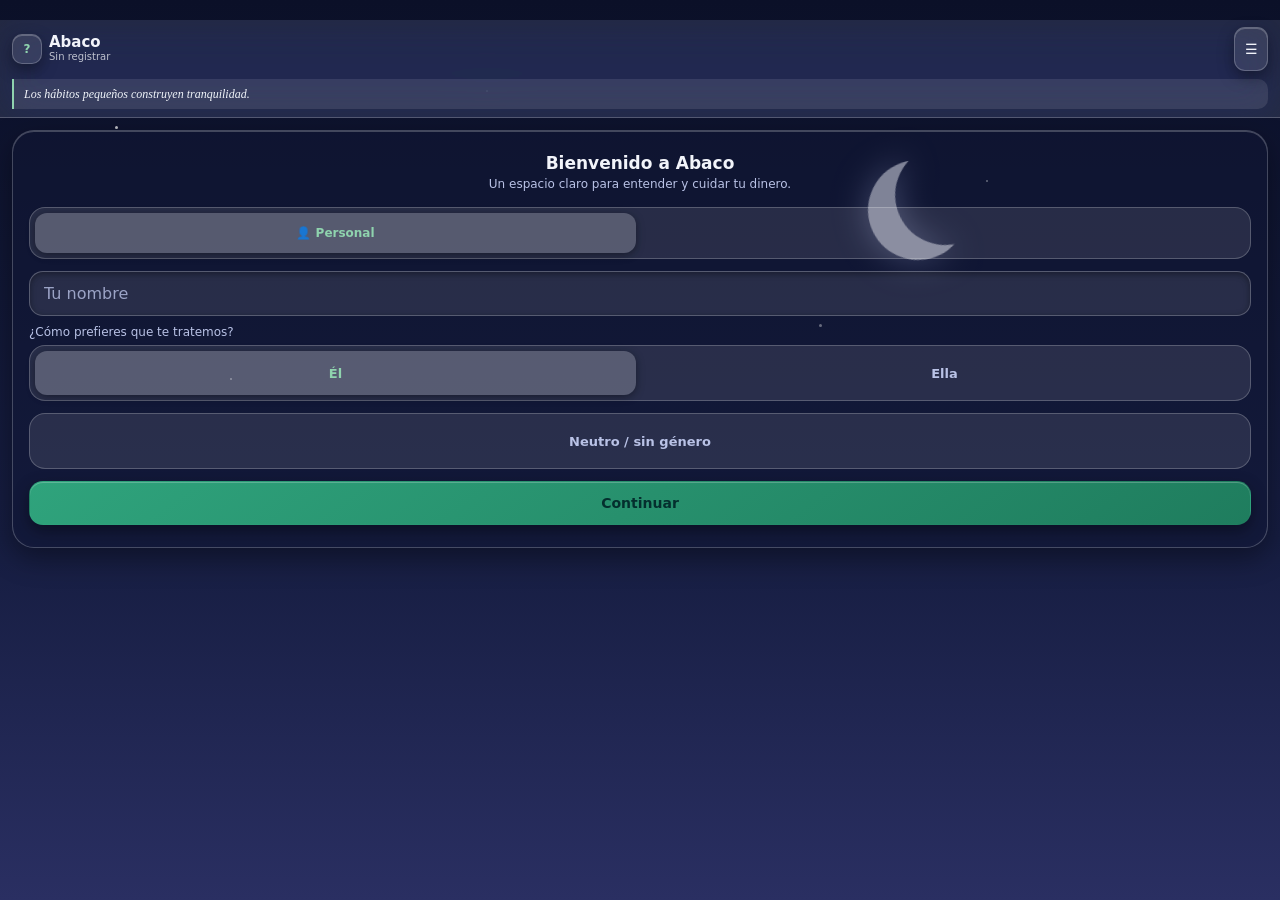
==== commit 410460bd: "Una sola hoja de estilo: toda la interfaz es cristal líquido Elimina el neumorfismo que traía la app" ====
--- a/index.html
+++ b/index.html
@@ -8,7 +8,6 @@
 <meta name="apple-mobile-web-app-status-bar-style" content="black-translucent">
 <title>Abaco Gestor de Finanzas</title>
 <link rel="stylesheet" href="styles.css">
-<link rel="stylesheet" href="styles-glass.css">
 
 </head>
 <body>
--- a/styles.css
+++ b/styles.css
@@ -1,27 +1,41 @@
+/* Ábaco · cristal líquido sobre el cielo del día.
+ *
+ * Una sola hoja de estilo:
+ *  1. Variables. Claro = día, oscuro = noche; las cambia js/abaco-sky.js según la hora.
+ *  2. Base y componentes, escritos sobre esas variables.
+ *  3. Cielo, cristal de los contenedores y piezas de convivencia (al final).
+ */
 :root, [data-theme="light"] {
-  /* Neumorfismo moderno y minimalista: base gris-azul suave + acento teal, sombras más discretas */
-  --bg: #EAEFF5;
-  --card: #EAEFF5;
-  --card-border: transparent;
-  --text: #2A3344;
-  --muted: #78859A;
-  --green: #0F766E;
-  --green-soft: #D9F1EC;
-  --gold: #C9852A;
-  --gold-soft: #F5E6C8;
-  --blue: #3B82A0;
-  --purple: #7C6BC4;
+  --text: #15161A;
+  --muted: #3A3F4B;
+  --green: #12704F;
+  --green-soft: rgba(18, 112, 79, .14);
+  --gold: #B5741A;
+  --gold-soft: rgba(181, 116, 26, .16);
+  --blue: #2F6F8F;
+  --purple: #6A5AB0;
+  --bad: #A8402F;
+  --glass: rgba(255, 255, 255, .42);
+  --glass-soft: rgba(255, 255, 255, .3);
+  --glass-hi: rgba(255, 255, 255, .78);
+  --glass-edge: rgba(255, 255, 255, .62);
+  --glass-strong: rgba(244, 249, 255, .78);
+  --glass-shadow: rgba(30, 40, 70, .16);
+  --track: rgba(30, 40, 70, .12);
+  --bg: var(--sky-mid, #CFE8F5);
+  --card: var(--glass);
+  --card-border: var(--glass-edge);
+  --header-bg: transparent;
+  --header-text: var(--text);
+  --shadow-out: 0 10px 28px var(--glass-shadow), inset 0 1px 0 var(--glass-hi);
+  --shadow-out-sm: 0 6px 16px var(--glass-shadow), inset 0 1px 0 var(--glass-hi);
+  --shadow-in: inset 0 2px 8px rgba(30, 40, 70, .18);
+  --shadow-in-sm: inset 0 2px 6px rgba(30, 40, 70, .16);
+  --shadow-sm: var(--shadow-out-sm);
+  --accent-grad: linear-gradient(145deg, #1B8A64 0%, #12704F 100%);
   --radius: 18px;
   --radius-sm: 13px;
   --gap: 10px;
-  --neo-out: 5px 5px 11px #CDD5DF, -5px -5px 11px #FFFFFF;
-  --neo-out-sm: 3px 3px 7px #CDD5DF, -3px -3px 7px #FFFFFF;
-  --neo-in: inset 3px 3px 7px #CDD5DF, inset -3px -3px 7px #FFFFFF;
-  --neo-in-sm: inset 2px 2px 5px #CDD5DF, inset -2px -2px 5px #FFFFFF;
-  --shadow-sm: var(--neo-out-sm);
-  --header-bg: #EAEFF5;
-  --header-text: #2A3344;
-  --accent-grad: linear-gradient(145deg, #0F766E 0%, #115E59 100%);
   /* Android: status bar ~24–28dp, nav bar ~48dp (3 botones) o ~16–24dp (gestos) */
   --js-safe-top: 28px;
   --js-safe-bottom: 24px;
@@ -35,26 +49,26 @@
   --safe-bottom: max(var(--sab), var(--js-safe-bottom));
 }
 [data-theme="dark"] {
-  /* Neumorfismo oscuro: pizarra suave + menta */
-  --bg: #2B303A;
-  --card: #2B303A;
-  --card-border: transparent;
-  --text: #E8ECF2;
-  --muted: #9AA3B2;
-  --green: #2DD4BF;
-  --green-soft: #1A3D3A;
-  --gold: #E0B35A;
-  --gold-soft: #3D3420;
-  --blue: #7DD3FC;
+  --text: #F2F4FA;
+  --muted: #B9C2E6;
+  --green: #8FD3AE;
+  --green-soft: rgba(143, 211, 174, .16);
+  --gold: #E0B25C;
+  --gold-soft: rgba(224, 178, 92, .18);
+  --blue: #9BD3F0;
   --purple: #C4B5FD;
-  --neo-out: 5px 5px 12px #1E2128, -5px -5px 12px #383E4A;
-  --neo-out-sm: 3px 3px 8px #1E2128, -3px -3px 8px #383E4A;
-  --neo-in: inset 3px 3px 8px #1E2128, inset -3px -3px 8px #383E4A;
-  --neo-in-sm: inset 2px 2px 5px #1E2128, inset -2px -2px 5px #383E4A;
-  --shadow-sm: var(--neo-out-sm);
-  --header-bg: #2B303A;
-  --header-text: #E8ECF2;
-  --accent-grad: linear-gradient(145deg, #0F766E 0%, #115E59 100%);
+  --bad: #F0A08F;
+  --glass: rgba(16, 22, 52, .5);
+  --glass-soft: rgba(255, 255, 255, .1);
+  --glass-hi: rgba(255, 255, 255, .22);
+  --glass-edge: rgba(255, 255, 255, .22);
+  --glass-strong: rgba(12, 16, 40, .8);
+  --glass-shadow: rgba(0, 0, 0, .38);
+  --track: rgba(255, 255, 255, .14);
+  --bg: var(--sky-mid, #111838);
+  --shadow-in: inset 0 2px 8px rgba(0, 0, 0, .4);
+  --shadow-in-sm: inset 0 2px 6px rgba(0, 0, 0, .36);
+  --accent-grad: linear-gradient(145deg, #2FA37C 0%, #1F7D5E 100%);
 }
 * { box-sizing: border-box; margin: 0; padding: 0; -webkit-tap-highlight-color: transparent; }
 html {
@@ -101,45 +115,25 @@
 
 .mode-choice {
   display: grid; grid-template-columns: 1fr 1fr; gap: 8px;
-  margin: 0 0 12px; padding: 6px; border-radius: 16px;
-  background: var(--card); border: none; box-shadow: var(--neo-in-sm);
+  margin: 0 0 12px; padding: 5px; border-radius: 16px;
+  background: var(--glass-soft); border: 1px solid var(--glass-edge);
+}
+.mode-choice button, .chip, .save-tabs button {
+  position: relative; user-select: none; -webkit-user-select: none;
+  -webkit-tap-highlight-color: transparent;
 }
 .mode-choice button {
   min-height: 40px; padding: 8px; border: none; border-radius: 12px;
   background: transparent; font-size: 12px; font-weight: 600;
   color: var(--muted); cursor: pointer; font-family: inherit;
-  transition: box-shadow .2s ease, color .2s ease;
-}
-.mode-choice button.active {
-  color: var(--green);
-  box-shadow: var(--neo-out-sm);
-  background: var(--card);
-}
-
-
-/* ===== Controles enclavados / ON-OFF: lectura inmediata y táctil ===== */
-.mode-choice button, .chip, .save-tabs button {
-  position:relative;
-  -webkit-tap-highlight-color:transparent;
-  user-select:none;
-  -webkit-user-select:none;
+  transition: background .2s ease, color .2s ease, box-shadow .2s ease;
 }
 .mode-choice button.active, .chip.active, .save-tabs button.active {
-  color:var(--green);
-  background:var(--card);
-  box-shadow:var(--neo-in-sm), 0 0 0 1px rgba(16,185,129,.12);
-  transform:translateY(1px);
-}
-.mode-choice button.active::after, .chip.active::after, .save-tabs button.active::after {
-  content:''; position:absolute; left:50%; bottom:3px; width:22px; height:3px;
-  border-radius:99px; background:var(--green); transform:translateX(-50%);
-  opacity:.8;
-}
-.mode-choice button:not(.active), .chip:not(.active), .save-tabs button:not(.active) {
-  opacity:.72; box-shadow:none;
-}
-.mode-choice button:active, .chip:active, .save-tabs button:active { transform:scale(.97); }
-#pronounChoice button, #pronounNeutro { min-height:44px; font-size:13px; }
+  color: var(--green); background: var(--glass-hi); font-weight: 700;
+  box-shadow: 0 2px 8px var(--glass-shadow);
+}
+.mode-choice button:active, .chip:active, .save-tabs button:active { transform: scale(.97); }
+#pronounChoice button, #pronounNeutro { min-height: 44px; font-size: 13px; }
 
 header {
   background: var(--header-bg); color: var(--header-text);
@@ -149,7 +143,7 @@
 .header-left { display: flex; align-items: center; gap: 7px; }
 .avatar {
   width: 30px; height: 30px; border-radius: 10px;
-  background: var(--card); box-shadow: var(--neo-out-sm);
+  background: var(--card); box-shadow: var(--shadow-out-sm);
   display: flex; align-items: center; justify-content: center;
   font-weight: 700; font-size: 12px; color: var(--green);
   flex-shrink: 0;
@@ -160,12 +154,12 @@
 .icon-btn {
   width: 34px; height: 34px; border-radius: 11px;
   background: var(--card); color: var(--text); font-size: 14px; cursor: pointer;
-  border: none; box-shadow: var(--neo-out-sm);
+  border: none; box-shadow: var(--shadow-out-sm);
   display: flex; align-items: center; justify-content: center;
   transition: transform .22s cubic-bezier(.22,1,.36,1), box-shadow .22s ease;
 }
 .icon-btn:active {
-  box-shadow: var(--neo-in-sm);
+  box-shadow: var(--shadow-in-sm);
   transform: scale(.96);
 }
 #btnCalcHeader { font-size: 11px; font-weight: 700; letter-spacing: -.04em; }
@@ -191,18 +185,18 @@
 .card {
   background: var(--card); border: none;
   border-radius: var(--radius); padding: 13px; margin-bottom: 9px;
-  box-shadow: var(--neo-out);
+  box-shadow: var(--shadow-out);
 }
 .balance-card {
   background: var(--card); border: none; border-radius: 22px; padding: 18px;
   color: var(--text); margin-bottom: 10px;
-  box-shadow: var(--neo-out); position: relative; overflow: hidden;
+  box-shadow: var(--shadow-out); position: relative; overflow: hidden;
 }
 [data-theme="dark"] .balance-card { background: var(--card); }
 .balance-card .balance-label { color: var(--muted); }
 .balance-card .balance-value { color: var(--green); }
 .balance-card .balance-item {
-  background: var(--bg); box-shadow: var(--neo-in-sm); border-radius: 14px;
+  background: var(--bg); box-shadow: var(--shadow-in-sm); border-radius: 14px;
 }
 .balance-card .balance-item .lbl { color: var(--muted); }
 .balance-card .balance-item .val { color: var(--text); }
@@ -213,7 +207,7 @@
 .balance-label { font-size: 11px; opacity: .85; }
 .balance-value { font-size: 32px; font-weight: 700; letter-spacing: -1px; margin: 2px 0 10px; }
 .balance-grid { display: grid; grid-template-columns: 1fr 1fr; gap: 7px; }
-.balance-item { background: var(--bg); border-radius: 14px; padding: 9px 11px; box-shadow: var(--neo-in-sm); }
+.balance-item { background: var(--bg); border-radius: 14px; padding: 9px 11px; box-shadow: var(--shadow-in-sm); }
 .balance-item .lbl { font-size: 10px; color: var(--muted); opacity: 1; }
 .balance-item .val { font-size: 14px; font-weight: 700; margin-top: 1px; color: var(--text); }
 
@@ -228,14 +222,14 @@
 .cat-tile .ci { font-size: 24px; margin-bottom: 4px; }
 .cat-tile .cn { font-size: 11px; font-weight: 600; }
 .cat-tile .cp { font-size: 10px; color: var(--muted); margin-top: 2px; }
-.cat-tile .bar { height: 3px; background: var(--card-border); border-radius: 2px; margin-top: 6px; overflow: hidden; }
+.cat-tile .bar { height: 3px; background: var(--track); border-radius: 2px; margin-top: 6px; overflow: hidden; }
 .cat-tile .bar > div { height: 100%; background: var(--green); border-radius: 2px; }
 
 /* Profiles */
 .profiles { display: grid; grid-template-columns: 1fr 1fr; gap: 8px; margin-bottom: 12px; }
 .profile-card {
   background: var(--card); border: none; border-radius: 16px;
-  padding: 12px; box-shadow: var(--neo-out-sm);
+  padding: 12px; box-shadow: var(--shadow-out-sm);
 }
 .profile-card .pn { font-size: 13px; font-weight: 700; margin-bottom: 4px; }
 .profile-card .pt { font-size: 11px; color: var(--muted); }
@@ -245,7 +239,7 @@
 .wrapped {
   background: var(--card); border-radius: 18px; padding: 16px; color: var(--text);
   margin-bottom: 12px; position: relative; overflow: hidden;
-  box-shadow: var(--neo-out);
+  box-shadow: var(--shadow-out);
 }
 [data-theme="dark"] .wrapped { background: var(--card); }
 .wrapped h3 { color: var(--text); }
@@ -265,7 +259,7 @@
 .swipe-card {
   position: absolute; inset: 0; background: var(--card);
   border: none; border-radius: 22px;
-  box-shadow: var(--neo-out);
+  box-shadow: var(--shadow-out);
   display: flex; flex-direction: column; align-items: center; justify-content: center;
   padding: 20px; transition: transform .15s, opacity .15s, box-shadow .2s;
   user-select: none; -webkit-user-select: none;
@@ -302,7 +296,7 @@
 .hormiga-hero {
   background: var(--card);
   border-radius: 18px; padding: 14px 16px; text-align: center; color: var(--text);
-  margin-bottom: 10px; box-shadow: var(--neo-out);
+  margin-bottom: 10px; box-shadow: var(--shadow-out);
 }
 [data-theme="dark"] .hormiga-hero { background: var(--card); }
 .hormiga-hero h2 { color: var(--text); }
@@ -333,7 +327,7 @@
   background: var(--card); border: none;
   border-radius: 16px; padding: 12px; margin-bottom: 8px;
   display: flex; align-items: center; gap: 9px;
-  box-shadow: var(--neo-out-sm);
+  box-shadow: var(--shadow-out-sm);
   user-select: none; position: relative;
 }
 .item.standby { border-style: dashed; opacity: .85; }
@@ -377,7 +371,7 @@
 .form-card {
   background: var(--card); border: none;
   border-radius: var(--radius); padding: 14px; margin-bottom: 10px;
-  box-shadow: var(--neo-out);
+  box-shadow: var(--shadow-out);
 }
 .form-card h3 { font-size: 13px; font-weight: 600; margin-bottom: 9px; }
 .field { margin-bottom: 7px; }
@@ -385,11 +379,11 @@
   width: 100%; padding: 12px 14px; border-radius: 14px;
   border: none; background: var(--bg);
   color: var(--text); font-size: 14px; font-family: inherit;
-  box-shadow: var(--neo-in-sm);
+  box-shadow: var(--shadow-in-sm);
 }
 input:focus, select:focus, textarea:focus {
   outline: none;
-  box-shadow: var(--neo-in-sm), 0 0 0 2px rgba(15,118,110,.25);
+  box-shadow: var(--shadow-in-sm), 0 0 0 2px rgba(15,118,110,.25);
 }
 .row { display: flex; gap: 7px; }
 .row > * { flex: 1; }
@@ -397,40 +391,35 @@
 .chip {
   padding: 7px 12px; border-radius: 14px; border: none;
   background: var(--card); font-size: 11px; font-weight: 600; cursor: pointer; color: var(--muted);
-  box-shadow: var(--neo-out-sm);
+  box-shadow: var(--shadow-out-sm);
 }
 .chip.active {
   color: var(--green);
-  box-shadow: var(--neo-in-sm);
+  box-shadow: var(--shadow-in-sm);
 }
 
 .btn {
-  width: 100%; min-height: 46px; padding: 11px 12px; border-radius: 14px; border: none;
+  width: 100%; min-height: 46px; padding: 11px 12px; border-radius: 14px;
   font-size: 14px; font-weight: 600; font-family: inherit; cursor: pointer;
   display: flex; align-items: center; justify-content: center; gap: 5px;
-  transition: transform .2s cubic-bezier(.22,1,.36,1), box-shadow .2s ease;
+  background: var(--glass-soft); color: var(--text); border: 1px solid var(--glass-edge);
+  transition: transform .2s cubic-bezier(.22,1,.36,1), box-shadow .2s ease, background .2s ease;
 }
 .btn:active { transform: scale(.97); }
-.btn-primary {
-  background: var(--accent-grad); color: #fff;
-  box-shadow: var(--neo-out-sm);
-}
-.btn-primary:active { box-shadow: var(--neo-in-sm); }
-.btn-gold { background: var(--gold); color: #111; }
-.btn-blue { background: var(--blue); color: #fff; }
-.btn-purple { background: var(--purple); color: #fff; }
-.btn-outline {
-  background: var(--card); color: var(--green);
-  box-shadow: var(--neo-out-sm); border: none;
-}
-.btn-ghost {
-  background: var(--card); color: var(--text);
-  box-shadow: var(--neo-out-sm); border: none;
-}
-.btn-ghost:active, .btn-outline:active { box-shadow: var(--neo-in-sm); }
+/* Principal: color de acento. Todo lo demás es cristal. */
+.btn-primary, .btn-gold, .btn-blue, .btn-purple {
+  background: var(--accent-grad); color: #fff; border-color: transparent;
+  box-shadow: var(--shadow-out-sm);
+}
+.btn-primary:active, .btn-gold:active, .btn-blue:active, .btn-purple:active { box-shadow: var(--shadow-in-sm); }
+.btn-outline { background: var(--glass-soft); color: var(--green); }
+.btn-ghost { background: var(--glass-soft); color: var(--text); }
+.btn-danger { background: var(--glass-soft); color: var(--bad); }
+.btn-ghost:active, .btn-outline:active, .btn-danger:active { background: var(--glass-hi); }
+button:disabled { opacity: .45; cursor: not-allowed; box-shadow: none; }
 .btn-sm { width: auto; min-height: 36px; padding: 6px 11px; font-size: 11px; border-radius: 9px; }
 
-.progress { height: 5px; background: var(--card-border); border-radius: 3px; overflow: hidden; margin-top: 5px; }
+.progress { height: 5px; background: var(--track); border-radius: 3px; overflow: hidden; margin-top: 5px; }
 .progress > div { height: 100%; border-radius: 3px; background: var(--green); }
 
 .empty { text-align: center; padding: 24px 10px; color: var(--muted); }
@@ -439,7 +428,7 @@
 .onboard-card {
   background: var(--card); border: none;
   border-radius: 22px; padding: 22px 16px; margin-bottom: 12px;
-  box-shadow: var(--neo-out); text-align: center;
+  box-shadow: var(--shadow-out); text-align: center;
 }
 .onboard-card .emoji { display: none; }
 .onboard-card h2 { font-size: 17px; font-weight: 700; margin-bottom: 3px; }
@@ -518,7 +507,7 @@
   background: var(--card); color: var(--text); padding: 10px 18px; border-radius: 16px;
   font-size: 12px; font-weight: 600; z-index: 100; opacity: 0; pointer-events: none;
   transition: opacity .28s, transform .28s cubic-bezier(.22,1,.36,1);
-  max-width: 90%; text-align: center; box-shadow: var(--neo-out);
+  max-width: 90%; text-align: center; box-shadow: var(--shadow-out);
 }
 .toast.show { opacity: 1; transform: translateX(-50%) translateY(0); }
 
@@ -532,7 +521,7 @@
   background: var(--bg); border-radius: 22px 22px 0 0; width: 100%; max-width: none;
   padding: 16px 16px calc(24px + var(--safe-bottom));
   transform: translateY(100%); transition: transform .38s cubic-bezier(.22,1,.36,1);
-  max-height: 70vh; overflow-y: auto; box-shadow: var(--neo-out);
+  max-height: 70vh; overflow-y: auto; box-shadow: var(--shadow-out);
 }
 .detail-overlay.open .detail-sheet { transform: translateY(0); }
 .detail-sheet h3 { font-size: 15px; font-weight: 700; margin-bottom: 12px; }
@@ -550,7 +539,7 @@
 .stat {
   background: var(--card); border: none;
   border-radius: 16px; padding: 10px 6px; text-align: center;
-  box-shadow: var(--neo-out-sm);
+  box-shadow: var(--shadow-out-sm);
 }
 .stat .n { font-size: 16px; font-weight: 700; }
 .stat .l { font-size: 9px; color: var(--muted); margin-top: 1px; }
@@ -565,7 +554,7 @@
 .charts-block {
   background: var(--card); border: none;
   border-radius: 18px; padding: 14px; margin-bottom: 12px;
-  box-shadow: var(--neo-out);
+  box-shadow: var(--shadow-out);
 }
 [data-theme="dark"] .charts-block { background: var(--card); }
 .charts-block.hidden-soft { display: none; }
@@ -574,10 +563,10 @@
   border-radius: 16px; border: none;
   background: var(--card);
   color: var(--text); font-size: 13px; font-weight: 600; font-family: inherit; cursor: pointer;
-  box-shadow: var(--neo-out-sm);
+  box-shadow: var(--shadow-out-sm);
   transition: transform .2s ease, box-shadow .2s ease;
 }
-.btn-charts:active { transform: scale(.98); box-shadow: var(--neo-in-sm); }
+.btn-charts:active { transform: scale(.98); box-shadow: var(--shadow-in-sm); }
 .save-fab-wrap { display: flex; justify-content: flex-end; margin-bottom: 10px; }
 .btn-save-menu {
   border: none; border-radius: 22px; padding: 10px 16px;
@@ -687,7 +676,7 @@
 .cats-modal-item .ci { font-size: 20px; width: 28px; text-align: center; }
 .cats-modal-item .cn { flex: 1; font-size: 13px; font-weight: 600; }
 .cats-modal-item .cp { font-size: 13px; font-weight: 700; }
-.cats-modal-item .bar { height: 4px; background: var(--card-border); border-radius: 2px; margin-top: 4px; overflow: hidden; }
+.cats-modal-item .bar { height: 4px; background: var(--track); border-radius: 2px; margin-top: 4px; overflow: hidden; }
 .cats-modal-item .bar > div { height: 100%; background: var(--green); border-radius: 2px; }
 .menu-page {
   position: fixed;
@@ -703,7 +692,7 @@
   display: flex;
   flex-direction: column;
   padding: calc(12px + var(--safe-top)) 0 calc(12px + var(--safe-bottom));
-  box-shadow: var(--neo-out);
+  box-shadow: var(--shadow-out);
   overflow: hidden;
   will-change: transform;
 }
@@ -738,7 +727,7 @@
   box-shadow: none;
   transition: transform .18s cubic-bezier(.22,1,.36,1), box-shadow .18s ease, background .18s ease;
 }
-.menu-item:active { transform: scale(.98); background: var(--card); box-shadow: var(--neo-in-sm); }
+.menu-item:active { transform: scale(.98); background: var(--card); box-shadow: var(--shadow-in-sm); }
 .menu-item:focus-visible, .btn:focus-visible, .icon-btn:focus-visible, .chip:focus-visible {
   outline: 3px solid rgba(59,130,246,.45); outline-offset: 2px;
 }
@@ -815,7 +804,7 @@
   padding: 6px 8px calc(6px + var(--safe-bottom));
   gap: 4px; overflow-x: auto;
   -webkit-overflow-scrolling: touch; scrollbar-width: none;
-  box-shadow: var(--neo-out-sm);
+  box-shadow: var(--shadow-out-sm);
   z-index: 95;
   transform: none !important;
   filter: none !important;
@@ -844,7 +833,7 @@
 .pinned-chip.active-pin {
   color: var(--green);
   background: var(--card);
-  box-shadow: var(--neo-in-sm);
+  box-shadow: var(--shadow-in-sm);
   transform: translateY(-2px);
 }
 .pinned-chip.active-pin::after { content: none; }
@@ -866,7 +855,7 @@
 .help-sheet-body li { margin: 6px 0 0 16px; }
 .upcoming-card {
   background: var(--card); border-radius: 16px; padding: 12px;
-  box-shadow: var(--neo-out-sm); margin-bottom: 10px;
+  box-shadow: var(--shadow-out-sm); margin-bottom: 10px;
 }
 .upcoming-card h4 { font-size: 12px; font-weight: 700; margin-bottom: 8px; }
 .upcoming-row {
@@ -881,7 +870,7 @@
   background: var(--gold-soft); color: var(--text);
   border-radius: 14px; padding: 10px 12px; margin-bottom: 10px;
   font-size: 12px; line-height: 1.35;
-  box-shadow: var(--neo-out-sm);
+  box-shadow: var(--shadow-out-sm);
 }
 .cutoff-banner strong { color: var(--gold); }
 
@@ -891,7 +880,7 @@
 
 .budget-hero {
   background: var(--card); color: var(--text); border-radius: 18px; padding: 16px; margin-bottom: 10px;
-  box-shadow: var(--neo-out);
+  box-shadow: var(--shadow-out);
 }
 .budget-hero h2 { color: var(--text); }
 .budget-hero p { color: var(--muted); opacity: 1; }
@@ -1048,7 +1037,7 @@
   color: var(--text);
   border-radius: 18px;
   padding: 11px 12px;
-  box-shadow: var(--neo-out);
+  box-shadow: var(--shadow-out);
   display: flex;
   flex-direction: column;
   justify-content: center;
@@ -1075,7 +1064,7 @@
   font-weight: 700;
   font-family: inherit;
   cursor: pointer;
-  box-shadow: var(--neo-out-sm);
+  box-shadow: var(--shadow-out-sm);
   display: flex;
   flex-direction: column;
   align-items: center;
@@ -1085,7 +1074,7 @@
   line-height: 1.2;
   transition: transform .22s cubic-bezier(.22,1,.36,1), box-shadow .22s ease;
 }
-.op-add-btn:active { transform: scale(.96); box-shadow: var(--neo-in-sm); }
+.op-add-btn:active { transform: scale(.96); box-shadow: var(--shadow-in-sm); }
 .op-add-btn .plus { font-size: 20px; font-weight: 800; line-height: 1; }
 .op-add-btn .lbl { font-size: 11px; font-weight: 600; opacity: .95; }
 .op-form-head {
@@ -1117,7 +1106,7 @@
   transition: transform .42s cubic-bezier(.22,1,.36,1);
   display: flex; flex-direction: column;
   padding: calc(12px + var(--safe-top)) 16px calc(16px + var(--safe-bottom));
-  box-shadow: var(--neo-out);
+  box-shadow: var(--shadow-out);
   will-change: transform;
 }
 .calc-page.open { transform: translateX(0); }
@@ -1132,7 +1121,7 @@
   border-radius: 18px; padding: 16px; text-align: right;
   font-size: 42px; font-weight: 700; min-height: 76px;
   margin: 4px 0 14px; word-break: break-all;
-  box-shadow: var(--neo-in);
+  box-shadow: var(--shadow-in);
   color: var(--text);
 }
 .calc-grid {
@@ -1142,14 +1131,14 @@
   min-height: 50px; border-radius: 16px; border: none;
   background: var(--card); color: var(--text); font-size: 18px; font-weight: 600;
   font-family: inherit; cursor: pointer;
-  box-shadow: var(--neo-out-sm);
+  box-shadow: var(--shadow-out-sm);
   transition: transform .18s ease, box-shadow .18s ease;
 }
 .calc-grid button.op { color: var(--green); }
 .calc-grid button.eq {
   background: var(--accent-grad); color: #fff; grid-column: span 2;
 }
-.calc-grid button:active { transform: scale(.95); box-shadow: var(--neo-in-sm); }
+.calc-grid button:active { transform: scale(.95); box-shadow: var(--shadow-in-sm); }
 /* calcEdgeHint hidden above */
 .account-view-chips { display: flex; flex-wrap: wrap; gap: 6px; margin-bottom: 10px; }
 .sub-cal-wrap {
@@ -1187,7 +1176,7 @@
   background: var(--bg);
   border-radius: 16px;
   padding: 12px;
-  box-shadow: var(--neo-in-sm);
+  box-shadow: var(--shadow-in-sm);
   margin-bottom: 10px;
 }
 .bh-row {
@@ -1203,7 +1192,7 @@
 .bh-bar-bg {
   height: 14px; border-radius: 999px;
   background: var(--card);
-  box-shadow: var(--neo-in-sm);
+  box-shadow: var(--shadow-in-sm);
   overflow: hidden; position: relative;
 }
 .bh-bar-fill {
@@ -1237,24 +1226,24 @@
   border-radius: 16px;
   padding: 12px 14px;
   margin-top: 4px;
-  box-shadow: var(--neo-out-sm);
+  box-shadow: var(--shadow-out-sm);
   font-size: 12px;
   line-height: 1.45;
 }
 .bh-advice.ok {
   background: var(--green-soft);
   color: var(--text);
-  box-shadow: var(--neo-out-sm), 0 0 0 1px rgba(15,118,110,.15);
+  box-shadow: var(--shadow-out-sm), 0 0 0 1px rgba(15,118,110,.15);
 }
 .bh-advice.warn {
   background: var(--gold-soft);
   color: var(--text);
-  box-shadow: var(--neo-out-sm), 0 0 0 1px rgba(201,133,42,.2);
+  box-shadow: var(--shadow-out-sm), 0 0 0 1px rgba(201,133,42,.2);
 }
 .bh-advice.bad {
   background: #FFE4E6;
   color: var(--text);
-  box-shadow: var(--neo-out-sm), 0 0 0 1px rgba(225,29,72,.15);
+  box-shadow: var(--shadow-out-sm), 0 0 0 1px rgba(225,29,72,.15);
 }
 [data-theme="dark"] .bh-advice.bad { background: #3f1d24; }
 .bh-advice .bh-title {
@@ -1277,14 +1266,11 @@
 
 
 /* ===== Inicio: simplificación visual y jerarquía ===== */
-:root{
-  --glow-soft: 0 0 14px rgba(15,118,110,.12), var(--neo-out-sm);
-}
 .card,.balance-card,.wrapped,.profile-card,.item,.upcoming-card,.form-card,.stat,.charts-block{
-  border:1px solid rgba(120,133,154,.10);
-}
-.card,.wrapped,.form-card,.charts-block,.balance-card,.upcoming-card{box-shadow:var(--glow-soft)}
-.profile-card{box-shadow:var(--neo-out-sm)}
+  border:1px solid var(--glass-edge);
+}
+.card,.wrapped,.form-card,.charts-block,.balance-card,.upcoming-card{box-shadow:var(--shadow-out)}
+.profile-card{box-shadow:var(--shadow-out-sm)}
 .balance-card{border-radius:18px}
 .wrapped{border-radius:18px}
 .profile-card{border-radius:14px}
@@ -1297,12 +1283,12 @@
 .chart-cube{
   width:100%; min-height:74px; margin:2px 0 12px; padding:12px 13px;
   display:flex; align-items:center; gap:10px; text-align:left;
-  border:1px solid rgba(120,133,154,.12); border-radius:16px;
-  background:var(--card); color:var(--text); box-shadow:var(--glow-soft);
+  border:1px solid var(--glass-edge); border-radius:16px;
+  background:var(--card); color:var(--text); box-shadow:var(--shadow-out);
   font:inherit; cursor:pointer; transition:transform .22s ease, box-shadow .22s ease;
 }
-.chart-cube:active{transform:scale(.985);box-shadow:var(--neo-in-sm)}
-.chart-cube-icon{width:42px;height:42px;border-radius:12px;display:grid;place-items:center;font-size:22px;background:var(--bg);box-shadow:var(--neo-in-sm)}
+.chart-cube:active{transform:scale(.985);box-shadow:var(--shadow-in-sm)}
+.chart-cube-icon{width:42px;height:42px;border-radius:12px;display:grid;place-items:center;font-size:22px;background:var(--bg);box-shadow:var(--shadow-in-sm)}
 .chart-cube b{display:block;font-size:13px}.chart-cube small{display:block;color:var(--muted);font-size:10px;margin-top:2px}
 .chart-cube-arrow{margin-left:auto;font-size:20px;color:var(--green)}
 .charts-modal-backdrop{
@@ -1337,7 +1323,7 @@
 
 /* ===== Inicio: cubos de información ===== */
 .month-info-cubes{display:grid;grid-template-columns:repeat(3,minmax(0,1fr));gap:9px;margin-top:10px}
-.month-info-cube{aspect-ratio:1/1;min-width:0;padding:10px;display:flex;flex-direction:column;justify-content:space-between;text-align:center;border:1px solid rgba(120,133,154,.10);border-radius:14px;background:var(--card);box-shadow:var(--neo-out-sm);overflow:hidden}
+.month-info-cube{aspect-ratio:1/1;min-width:0;padding:10px;display:flex;flex-direction:column;justify-content:space-between;text-align:center;border:1px solid var(--glass-edge);border-radius:14px;background:var(--card);box-shadow:var(--shadow-out-sm);overflow:hidden}
 .month-info-cube .mic-icon{font-size:18px;line-height:1}
 .month-info-cube small{font-size:9px;color:var(--muted);line-height:1.15}
 .month-info-cube b{font-size:12px;line-height:1.2;overflow-wrap:anywhere}
@@ -1382,15 +1368,9 @@
 /* ===== Confirmación visual al guardar por swipe ===== */
 .swipe-card.saving { animation: swipeSaving .46s cubic-bezier(.22,1,.36,1) forwards; }
 .swipe-card.discarding { animation: swipeDiscarding .42s cubic-bezier(.22,1,.36,1) forwards; }
-@keyframes swipeSaving { 0%{transform:translateX(0) rotate(0) scale(1);opacity:1;box-shadow:var(--neo-out)} 35%{transform:translateX(18%) rotate(4deg) scale(1.02);opacity:1} 100%{transform:translateX(115%) rotate(12deg) scale(.94);opacity:0;box-shadow:0 0 28px rgba(16,185,129,.45)} }
+@keyframes swipeSaving { 0%{transform:translateX(0) rotate(0) scale(1);opacity:1;box-shadow:var(--shadow-out)} 35%{transform:translateX(18%) rotate(4deg) scale(1.02);opacity:1} 100%{transform:translateX(115%) rotate(12deg) scale(.94);opacity:0;box-shadow:0 0 28px rgba(16,185,129,.45)} }
 @keyframes swipeDiscarding { 0%{transform:translateX(0) rotate(0) scale(1);opacity:1} 100%{transform:translateX(-115%) rotate(-12deg) scale(.94);opacity:0} }
 
-/* ===== V3: lenguaje visual único para botones ===== */
-button:not(:disabled),.btn-universal,.btn.btn-primary,.btn.btn-gold,.btn.btn-blue,.btn.btn-purple,.btn.btn-outline,.btn.btn-ghost{background:var(--accent-grad)!important;color:#fff!important;border:none!important;box-shadow:var(--neo-out-sm),0 0 18px rgba(16,185,129,.16)!important;}
-button:not(:disabled) * { color: inherit !important; }
-button:not(:disabled):hover,.btn-universal:hover,.btn.btn-primary:hover,.btn.btn-gold:hover,.btn.btn-blue:hover,.btn.btn-purple:hover,.btn.btn-outline:hover,.btn.btn-ghost:hover{filter:brightness(1.06);}
-button:not(:disabled):active,.btn-universal:active,.btn.btn-primary:active,.btn.btn-gold:active,.btn.btn-blue:active,.btn.btn-purple:active,.btn.btn-outline:active,.btn.btn-ghost:active{box-shadow:var(--neo-in-sm)!important;filter:none;}
-button:disabled{opacity:.45!important;box-shadow:none!important;cursor:not-allowed;}
 .account-view-chips .chip{cursor:pointer;}
 
 /* ===== Revisión final UX móvil / Android ===== */
@@ -1419,19 +1399,19 @@
 .month-info-cube:active { transform:translateY(1px) scale(.985); }
 
 /* Acceso local de Ábaco: PIN/patrón opcional */
-.security-overlay{position:fixed;inset:0;z-index:100000;background:var(--bg,#EAEFF5);color:var(--text,#2A3344);display:flex;align-items:center;justify-content:center;padding:20px;overflow:auto}
+.security-overlay{position:fixed;inset:0;z-index:100000;background:var(--bg);color:var(--text);display:flex;align-items:center;justify-content:center;padding:20px;overflow:auto}
 .security-overlay[hidden]{display:none!important}
-.security-card{width:min(420px,100%);max-height:100%;overflow:auto;background:var(--card,#EAEFF5);border-radius:22px;padding:22px;box-shadow:var(--neo-out,0 8px 24px #0002)}
+.security-card{width:min(420px,100%);max-height:100%;overflow:auto;background:var(--glass-strong);border-radius:22px;padding:22px;box-shadow:var(--shadow-out,0 8px 24px #0002)}
 .security-card h2{font-size:20px;margin-bottom:8px}
 .security-card p{font-size:13px;color:var(--muted,#78859A);line-height:1.5;margin-bottom:14px}
 .security-card .security-actions{display:grid;gap:9px;margin-top:14px}
 .security-card .security-actions button{min-height:44px}
 .security-choice{display:grid;grid-template-columns:1fr 1fr;gap:8px;margin:14px 0}
-.security-choice button{min-height:46px;border:0;border-radius:12px;background:var(--bg);color:var(--text);box-shadow:var(--neo-out-sm);font:inherit;font-weight:600}
-.security-choice button.active{color:var(--green);box-shadow:var(--neo-in-sm)}
+.security-choice button{min-height:46px;border:0;border-radius:12px;background:var(--bg);color:var(--text);box-shadow:var(--shadow-out-sm);font:inherit;font-weight:600}
+.security-choice button.active{color:var(--green);box-shadow:var(--shadow-in-sm)}
 .security-pattern{display:grid;grid-template-columns:repeat(3,minmax(52px,68px));justify-content:center;gap:12px;margin:18px auto;touch-action:manipulation}
-.security-pattern button{aspect-ratio:1;border-radius:50%;border:2px solid var(--muted);background:var(--bg);color:var(--text);font-size:18px;font-weight:700;box-shadow:var(--neo-out-sm)}
-.security-pattern button.selected{background:var(--green-soft);border-color:var(--green);color:var(--green);box-shadow:var(--neo-in-sm)}
+.security-pattern button{aspect-ratio:1;border-radius:50%;border:2px solid var(--muted);background:var(--bg);color:var(--text);font-size:18px;font-weight:700;box-shadow:var(--shadow-out-sm)}
+.security-pattern button.selected{background:var(--green-soft);border-color:var(--green);color:var(--green);box-shadow:var(--shadow-in-sm)}
 .security-help{font-size:12px!important;margin:6px 0!important}
 .security-error{min-height:18px;color:#B91C1C!important;font-weight:600}
 .security-overlay input{margin:7px 0}
@@ -1440,11 +1420,229 @@
 
 /* Diálogos propios (confirmar y pedir datos) */
 .abaco-dialog-overlay { position: fixed; inset: 0; z-index: 100050; background: #0007; display: flex; align-items: center; justify-content: center; padding: 20px; }
-.abaco-dialog { width: min(420px, 100%); max-height: 100%; overflow: auto; background: var(--card, #EAEFF5); color: var(--text, #2A3344); border-radius: 20px; padding: 20px; box-shadow: 0 10px 30px #0004; }
+.abaco-dialog { width: min(420px, 100%); max-height: 100%; overflow: auto; background: var(--glass-strong); color: var(--text); border-radius: 20px; padding: 20px; box-shadow: 0 10px 30px #0004; }
 .abaco-dialog h3 { font-size: 17px; margin-bottom: 8px; }
-.abaco-dialog-body { font-size: 13px; color: var(--muted, #78859A); margin-bottom: 12px; }
-.abaco-dialog-label { display: block; font-size: 12px; color: var(--muted, #78859A); margin: 10px 0 4px; }
-.abaco-dialog input { width: 100%; font-size: 16px; padding: 10px 12px; border-radius: 12px; border: 1px solid #0002; background: var(--bg, #EAEFF5); color: var(--text, #2A3344); }
+.abaco-dialog-body { font-size: 13px; color: var(--muted); margin-bottom: 12px; }
+.abaco-dialog-label { display: block; font-size: 12px; color: var(--muted); margin: 10px 0 4px; }
+.abaco-dialog input { width: 100%; font-size: 16px; padding: 10px 12px; border-radius: 12px; border: 1px solid #0002; background: var(--glass-soft); color: var(--text); }
 .abaco-dialog-actions { display: flex; gap: 10px; justify-content: flex-end; margin-top: 16px; }
 .abaco-dialog-actions .btn { min-width: 110px; }
 .btn-danger { background: #B42318; color: #fff; }
+
+/* ======================================================================
+   Cielo y cristal
+   ====================================================================== */
+/* ===== Fondo: el cielo ===== */
+html, body {
+  background: var(--sky-grad, linear-gradient(180deg, #9FD3F0 0%, #CFE8F5 60%, #FFF4E0 100%));
+  background-attachment: fixed;
+}
+.app { background: transparent; position: relative; z-index: 1; }
+
+#skyLayer { position: fixed; inset: 0; z-index: 0; overflow: hidden; pointer-events: none; }
+#skyLayer .sky-sun-glow, #skyLayer .sky-sun, #skyLayer .sky-moon {
+  position: absolute; border-radius: 50%; left: 50%; top: 120%;
+}
+#skyLayer.ready .sky-sun-glow, #skyLayer.ready .sky-sun, #skyLayer.ready .sky-moon {
+  transition: left 2s ease, top 2s ease, opacity 2s ease;
+}
+#skyLayer .sky-sun-glow {
+  width: 170px; height: 170px; margin: -85px 0 0 -85px; opacity: var(--sun-op, 0);
+  background: radial-gradient(circle, var(--sun-core, #FFFBE6) 0%, var(--sun-glow, #FFE49A) 40%, rgba(255, 200, 120, 0) 70%);
+}
+#skyLayer .sky-sun {
+  width: 64px; height: 64px; margin: -32px 0 0 -32px; opacity: var(--sun-op, 0);
+  background: var(--sun-core, #FFFBE6); box-shadow: 0 0 60px 26px var(--sun-halo, rgba(255, 200, 120, .4));
+}
+/* Luna creciente de una sola capa: una sombra interior deja ver solo el borde iluminado,
+   así no hay un disco que tenga que igualar el color del cielo. */
+#skyLayer .sky-moon {
+  width: 100px; height: 100px; margin: -50px 0 0 -50px; opacity: var(--moon-op, 0); background: transparent;
+  box-shadow: inset 30px -8px 0 0 #EEF0FA; transform: rotate(-14deg);
+  filter: drop-shadow(0 0 16px rgba(200, 212, 255, .55));
+}
+#skyLayer .sky-star { position: absolute; border-radius: 50%; background: #fff; opacity: var(--stars-op, 0); transition: opacity 2s ease; }
+
+/* ===== Cristal en las piezas existentes ===== */
+header {
+  background: var(--glass-soft); border-bottom: 1px solid var(--glass-edge);
+  -webkit-backdrop-filter: blur(20px) saturate(170%); backdrop-filter: blur(20px) saturate(170%);
+}
+.card, .balance-card, .wrapped, .form-card, .onboard-card, .upcoming-card, .budget-hero, .budget-row,
+.op-title-card, .hormiga-hero, .stat, .kanban-card, .charts-block, .personal-box, .profile-card, .cat-tile,
+.chart-cube, .month-info-cube, .sub-cal-wrap, .swipe-card, .shared-event-card, .save-menu-panel, .toast {
+  background: var(--glass); border: 1px solid var(--glass-edge);
+  -webkit-backdrop-filter: blur(22px) saturate(170%); backdrop-filter: blur(22px) saturate(170%);
+}
+.item {
+  background: var(--glass); border: 1px solid var(--glass-edge);
+  -webkit-backdrop-filter: blur(14px) saturate(160%); backdrop-filter: blur(14px) saturate(160%);
+}
+.chip, .btn-ghost, .btn-outline, .quick-amount button, .icon-btn, .avatar, .swipe-actions button, .calc-grid button, .calc-display {
+  background: var(--glass-soft); border: 1px solid var(--glass-edge);
+}
+.mode-choice { background: var(--glass-soft); border: 1px solid var(--glass-edge); }
+.mode-choice button.active, .chip.active, .save-tabs button.active { background: var(--glass-hi); }
+input, select, textarea { background: var(--glass-soft); color: var(--text); border: 1px solid var(--glass-edge); }
+input::placeholder, textarea::placeholder { color: var(--muted); opacity: .8; }
+
+.menu-page, .detail-sheet, .calc-page {
+  background: var(--glass-strong);
+  -webkit-backdrop-filter: blur(30px) saturate(180%); backdrop-filter: blur(30px) saturate(180%);
+  border-left: 1px solid var(--glass-edge);
+}
+.detail-sheet { border: 1px solid var(--glass-edge); }
+.abaco-dialog {
+  background: var(--glass-strong); color: var(--text); border: 1px solid var(--glass-edge);
+  -webkit-backdrop-filter: blur(30px) saturate(180%); backdrop-filter: blur(30px) saturate(180%);
+}
+.abaco-dialog input, .abaco-dialog select, .abaco-dialog textarea {
+  width: 100%; font-size: 16px; padding: 10px 12px; border-radius: 12px; font-family: inherit;
+  background: var(--glass-soft); color: var(--text); border: 1px solid var(--glass-edge);
+}
+.abaco-dialog textarea { resize: vertical; line-height: 1.5; }
+
+.progress.over > div { background: var(--bad); }
+
+/* Barra inferior: píldora de cristal flotante */
+.pinned-bar {
+  left: 12px; right: 12px; bottom: calc(10px + var(--safe-bottom)); width: auto;
+  border: 1px solid var(--glass-edge); border-radius: 26px;
+  background: var(--glass); padding: 6px 8px;
+  -webkit-backdrop-filter: blur(26px) saturate(190%); backdrop-filter: blur(26px) saturate(190%);
+  box-shadow: 0 12px 30px var(--glass-shadow), inset 0 1px 0 var(--glass-hi);
+}
+.pinned-chip { max-width: 84px; }
+.pinned-chip.active-pin { background: var(--glass-hi); box-shadow: inset 0 1px 0 var(--glass-hi), 0 4px 10px var(--glass-shadow); }
+.header-phrase { background: var(--glass-soft); border-left-color: var(--green); }
+
+/* Los textos sueltos sobre el cielo se leen con una sombra suave */
+.panel-name, .section-title { text-shadow: 0 1px 8px rgba(255, 255, 255, .25); }
+[data-theme="dark"] .panel-name, [data-theme="dark"] .section-title { text-shadow: 0 1px 8px rgba(0, 0, 0, .4); }
+
+/* ===== Inicio: saludo y avisos ===== */
+.home-greet { display: flex; justify-content: space-between; align-items: flex-end; gap: 10px; margin: 2px 2px 12px; }
+.hg-hello { font-size: 14px; color: var(--muted); }
+.hg-title { font-size: 30px; font-weight: 700; letter-spacing: -.6px; line-height: 1.1; }
+.hg-chip {
+  font-size: 12px; font-weight: 600; padding: 6px 11px; border-radius: 999px; white-space: nowrap;
+  background: var(--glass-soft); border: 1px solid var(--glass-edge);
+  -webkit-backdrop-filter: blur(18px) saturate(170%); backdrop-filter: blur(18px) saturate(170%);
+}
+.x-notice {
+  display: flex; align-items: center; gap: 12px; padding: 12px 14px; margin-bottom: 10px; border-radius: 20px;
+  background: var(--glass); border: 1px solid var(--glass-edge);
+  -webkit-backdrop-filter: blur(22px) saturate(170%); backdrop-filter: blur(22px) saturate(170%);
+}
+.x-notice .xn-body { flex: 1; min-width: 0; }
+.x-notice .xn-title { font-size: 14px; font-weight: 700; }
+.x-notice .xn-sub { font-size: 12px; color: var(--muted); margin-top: 2px; }
+.x-notice .btn { width: auto; }
+
+/* ===== Brújula flotante ===== */
+#brujulaBtn {
+  position: fixed; right: 18px; bottom: calc(96px + var(--safe-bottom)); width: 60px; height: 60px; z-index: 90;
+  border-radius: 50%; border: 1px solid var(--glass-edge); background: var(--glass); padding: 0; cursor: pointer;
+  display: none; align-items: center; justify-content: center;
+  -webkit-backdrop-filter: blur(22px) saturate(180%); backdrop-filter: blur(22px) saturate(180%);
+  box-shadow: inset 0 1px 0 var(--glass-hi), 0 10px 24px var(--glass-shadow);
+}
+.app.on-inicio #brujulaBtn { display: flex; }
+#brujulaBtn svg { width: 54px; height: 54px; overflow: visible; }
+#brujulaBtn .needle { transform-origin: 26px 26px; transition: transform 1.2s ease; }
+#brujulaBtn .wobble { transform-origin: 26px 26px; animation: abacoWobble 2.6s ease-in-out infinite; }
+#brujulaBtn.calm .wobble { animation-duration: 4.2s; }
+#brujulaBtn.restless .wobble { animation-duration: 1.9s; }
+@keyframes abacoWobble {
+  0% { transform: rotate(-18deg); } 15% { transform: rotate(11deg); } 30% { transform: rotate(-8deg); }
+  45% { transform: rotate(5deg); } 60% { transform: rotate(-3deg); } 75% { transform: rotate(1deg); } 100% { transform: rotate(0deg); }
+}
+@keyframes abacoSpark { 0%, 100% { opacity: .45; transform: scale(.85); } 50% { opacity: 1; transform: scale(1.15); } }
+#brujulaCard {
+  position: fixed; right: 14px; bottom: calc(166px + var(--safe-bottom)); width: min(250px, calc(100% - 28px)); z-index: 91;
+  padding: 14px 16px; border-radius: 22px; display: none; background: var(--glass-strong); border: 1px solid var(--glass-edge);
+  -webkit-backdrop-filter: blur(26px) saturate(190%); backdrop-filter: blur(26px) saturate(190%);
+  box-shadow: 0 14px 32px var(--glass-shadow);
+}
+#brujulaCard.open { display: block; animation: slideUp .25s cubic-bezier(.22, 1, .36, 1); }
+#brujulaCard .bc-title { font-size: 14px; font-weight: 700; }
+#brujulaCard .bc-title span { color: var(--green); display: inline-block; animation: abacoSpark 2.4s ease-in-out infinite; }
+#brujulaCard .bc-body { font-size: 13px; line-height: 1.4; margin-top: 6px; }
+#brujulaCard .bc-hint { font-size: 11px; color: var(--muted); margin-top: 8px; }
+@media (prefers-reduced-motion: reduce) {
+  #brujulaBtn .wobble, #brujulaCard .bc-title span { animation: none; }
+  #skyLayer.ready * { transition: none !important; }
+}
+
+/* ===== Registro: equivalencia e impulso ===== */
+.x-equiv { margin: 2px 2px 8px; padding: 10px 14px; border-radius: 16px; background: var(--glass-soft); border: 1px solid var(--glass-edge); font-size: 14px; font-weight: 600; }
+.x-equiv small { display: block; font-weight: 400; font-size: 11px; color: var(--muted); margin-top: 2px; }
+.x-why { margin-bottom: 7px; }
+
+/* ===== Pausa antes de pagar ===== */
+.x-pause-overlay { position: fixed; inset: 0; z-index: 100060; display: flex; align-items: center; justify-content: center; padding: 20px; background: rgba(8, 12, 30, .45); }
+.x-pause { width: min(360px, 100%); padding: 22px 20px 18px; border-radius: 28px; text-align: center; background: var(--glass-strong); border: 1px solid var(--glass-edge); color: var(--text); -webkit-backdrop-filter: blur(30px) saturate(190%); backdrop-filter: blur(30px) saturate(190%); box-shadow: 0 20px 50px var(--glass-shadow); }
+.x-pause h3 { font-size: 18px; margin-bottom: 4px; }
+.x-pause .xp-amount { font-size: 34px; font-weight: 700; margin: 6px 0; font-variant-numeric: tabular-nums; }
+.x-pause .xp-note { font-size: 13px; color: var(--muted); }
+.x-pause .xp-count { font-size: 13px; font-weight: 600; color: var(--muted); margin: 10px 0 4px; font-variant-numeric: tabular-nums; }
+.x-pause .xp-track { height: 6px; border-radius: 99px; background: var(--glass-soft); overflow: hidden; }
+.x-pause .xp-fill { height: 100%; width: 0; background: var(--green); border-radius: 99px; transition: width 1s linear; }
+.x-pause .xp-actions { display: flex; gap: 10px; margin-top: 16px; }
+.x-pause .xp-actions .btn { flex: 1; }
+
+/* ===== Piezas de las pantallas nuevas ===== */
+.x-head { margin: 2px 2px 14px; }
+.x-head .xh-sub { font-size: 14px; color: var(--muted); }
+.x-head .xh-title { font-size: 30px; font-weight: 700; letter-spacing: -.6px; line-height: 1.1; }
+.x-card {
+  background: var(--glass); border: 1px solid var(--glass-edge); border-radius: 22px; padding: 14px 16px; margin-bottom: 10px;
+  -webkit-backdrop-filter: blur(22px) saturate(170%); backdrop-filter: blur(22px) saturate(170%);
+  box-shadow: 0 8px 22px var(--glass-shadow), inset 0 1px 0 var(--glass-hi);
+}
+.x-card.hi { background: var(--glass-hi); }
+.x-card .xc-label { font-size: 13px; color: var(--muted); }
+.x-card .xc-title { font-size: 15px; font-weight: 700; margin-top: 2px; }
+.x-card .xc-big { font-size: 28px; font-weight: 700; letter-spacing: -.5px; font-variant-numeric: tabular-nums; }
+.x-card .xc-sub { font-size: 12px; color: var(--muted); margin-top: 3px; line-height: 1.4; }
+.x-row { display: flex; justify-content: space-between; align-items: center; gap: 10px; }
+.x-actions { display: flex; gap: 8px; margin-top: 10px; flex-wrap: wrap; }
+.x-actions .btn { flex: 1; width: auto; min-width: 84px; }
+.x-pos { color: var(--green); } .x-neg { color: var(--bad); }
+.x-bar { height: 8px; border-radius: 99px; background: var(--glass-soft); margin-top: 10px; overflow: hidden; }
+.x-bar > div { height: 100%; border-radius: 99px; background: var(--green); }
+.x-bar.over > div { background: var(--bad); }
+.x-pct { font-size: 13px; font-weight: 700; color: var(--green); } .x-pct.over { color: var(--bad); }
+.x-seg { display: flex; background: var(--glass-soft); border: 1px solid var(--glass-edge); border-radius: 14px; padding: 3px; margin-top: 8px; }
+.x-seg button { flex: 1; border: none; background: transparent; color: var(--text); font: inherit; font-size: 13px; padding: 8px 0; border-radius: 11px; cursor: pointer; }
+.x-seg button.on { background: var(--glass-hi); font-weight: 700; box-shadow: 0 2px 8px var(--glass-shadow); }
+.x-chips { display: flex; flex-wrap: wrap; gap: 8px; margin-top: 8px; }
+.x-chips button { border: 1px solid var(--glass-edge); background: transparent; color: var(--text); font: inherit; font-size: 13px; padding: 7px 13px; border-radius: 999px; cursor: pointer; }
+.x-chips button.on { background: var(--glass-hi); font-weight: 700; }
+.x-toggle { width: 46px; height: 28px; border-radius: 99px; border: none; padding: 0; position: relative; cursor: pointer; background: var(--glass-soft); box-shadow: inset 0 0 0 1px var(--glass-edge); flex-shrink: 0; }
+.x-toggle::after { content: ''; position: absolute; top: 3px; left: 3px; width: 22px; height: 22px; border-radius: 50%; background: #fff; transition: transform .2s ease; box-shadow: 0 1px 4px rgba(0, 0, 0, .3); }
+.x-toggle.on { background: var(--green); }
+.x-toggle.on::after { transform: translateX(18px); }
+.x-bars { display: flex; align-items: flex-end; gap: 8px; height: 120px; margin-top: 12px; }
+.x-bars .xb { flex: 1; display: flex; flex-direction: column; justify-content: flex-end; align-items: center; height: 100%; gap: 6px; font-size: 11px; color: var(--muted); }
+.x-bars .xb i { display: block; width: 100%; min-height: 4px; border-radius: 10px; background: var(--bad); opacity: .55; }
+.x-bars .xb.today i { opacity: .95; }
+.x-bars .xb.zero i { background: var(--green); opacity: .5; }
+.x-metrics { display: flex; gap: 10px; margin-top: 8px; }
+.x-metrics > div { flex: 1; }
+.x-metrics .xm-l { font-size: 12px; color: var(--muted); }
+.x-metrics .xm-v { font-size: 20px; font-weight: 700; font-variant-numeric: tabular-nums; }
+.x-empty { text-align: center; color: var(--muted); font-size: 13px; padding: 18px 8px; }
+
+/* Cartas: hoja con tipografía de papel */
+.x-letter {
+  background: rgba(255, 252, 245, .8); color: #3A2F20; border: 1px solid rgba(255, 255, 255, .8); border-radius: 26px; padding: 24px 22px 20px;
+  -webkit-backdrop-filter: blur(24px) saturate(160%); backdrop-filter: blur(24px) saturate(160%);
+  box-shadow: inset 0 1px 0 #fff, 0 14px 34px rgba(90, 70, 40, .2);
+}
+[data-theme="dark"] .x-letter { background: rgba(255, 246, 228, .88); }
+.x-letter .xl-date { font-size: 12px; color: #7A5E47; letter-spacing: .3px; }
+.x-letter .xl-hello { font-family: Georgia, "Times New Roman", serif; font-size: 25px; font-weight: 600; margin-top: 8px; color: #2B2418; }
+.x-letter p { font-family: Georgia, "Times New Roman", serif; font-size: 16px; line-height: 1.55; margin-top: 12px; }
+.x-letter .xl-sign { margin-top: 18px; font-family: Georgia, "Times New Roman", serif; font-size: 15px; color: #7A5E47; }
+.x-note { font-size: 12px; color: var(--muted); margin: 10px 6px 0; }
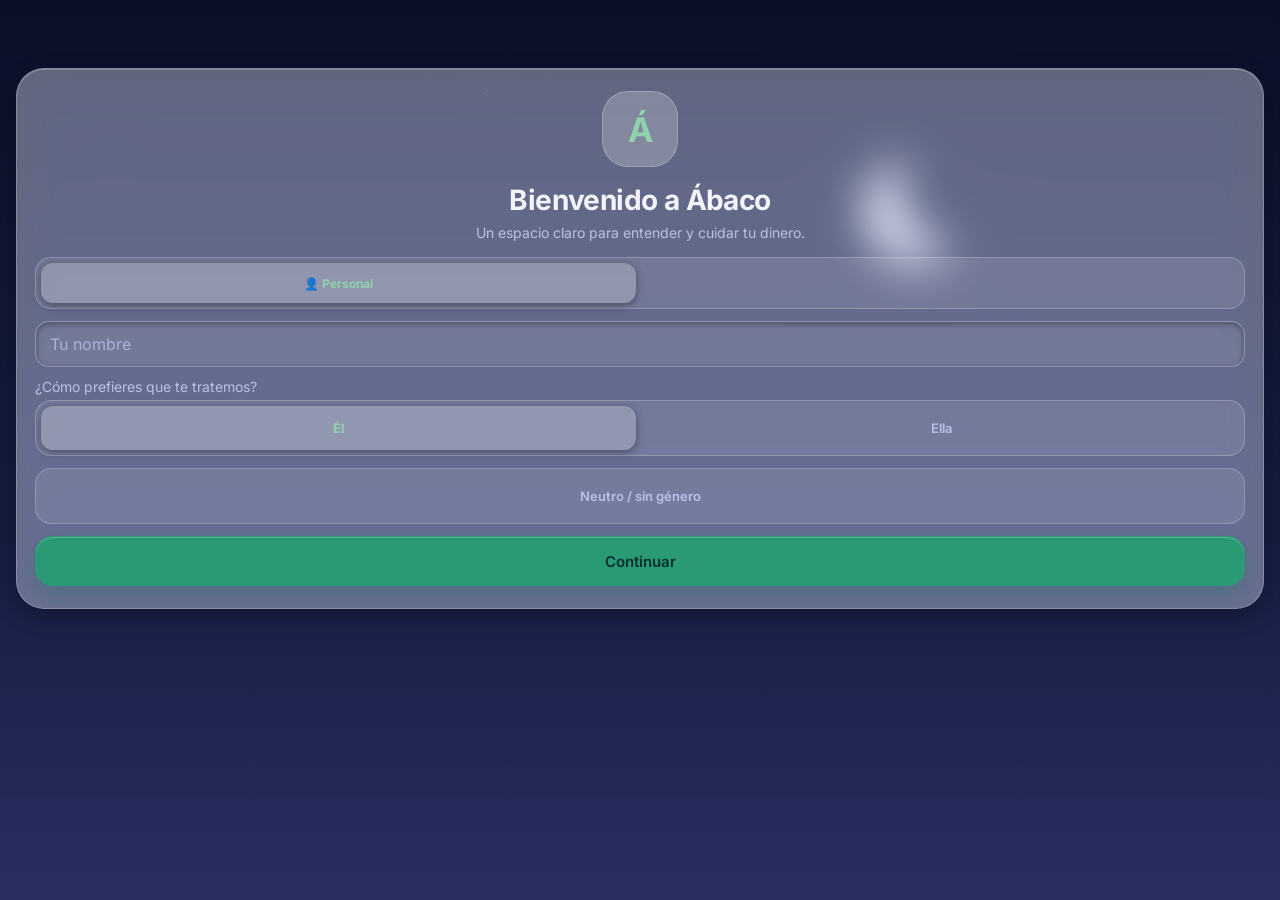
==== commit 085788f8: "Rediseño del canvas en la app y notificación rápida para anotar gastos Rediseño (aprobado en el canv" ====
--- a/index.html
+++ b/index.html
@@ -3,7 +3,7 @@
 <head>
 <meta charset="UTF-8">
 <meta name="viewport" content="width=device-width, initial-scale=1.0, maximum-scale=1.0, user-scalable=no, viewport-fit=cover">
-<meta name="theme-color" content="#E8EEF5" id="metaThemeColor">
+<meta name="theme-color" content="#9FD3F0" id="metaThemeColor">
 <meta name="apple-mobile-web-app-capable" content="yes">
 <meta name="apple-mobile-web-app-status-bar-style" content="black-translucent">
 <title>Abaco Gestor de Finanzas</title>
@@ -24,7 +24,8 @@
     <div class="menu-list" id="menuList"></div>
     <div class="menu-footer">
       <div class="menu-section" style="margin-top:0">Preferencias</div>
-      <div class="menu-item" id="btnThemeMenu"><span class="ico">◐</span><span class="menu-item-label">Tema</span></div>
+      <div class="menu-item" id="btnHelpMenu"><span class="ico">?</span><span class="menu-item-label">Ayuda</span></div>
+      <div class="menu-item" id="btnThemeMenu"><span class="ico">◐</span><span class="menu-item-label">Cielo</span></div>
       <div class="menu-item" id="btnPronounMenu"><span class="ico">Aa</span><span class="menu-item-label">Pronombres</span></div>
       <div class="menu-item" id="btnClearMine"><span class="ico">−</span><span class="menu-item-label">Borrar movimientos</span></div>
       <div class="menu-item" id="btnClearAll"><span class="ico">×</span><span class="menu-item-label">Borrar todos los datos</span></div>
@@ -52,30 +53,30 @@
   <div class="calc-grid" id="calcGrid"></div>
 </div>
 
-<header>
-  <div class="header-top">
-    <div class="header-left">
-      <div class="avatar" id="avatar">?</div>
-      <div>
-        <div class="header-name" id="headerName">Abaco</div>
-        <div class="header-sub" id="headerSub">Sin registrar</div>
-      </div>
-    </div>
-    <div class="header-actions">
-      <span class="pending-count hidden" id="pendingBadge">0</span>
-      <button class="icon-btn" id="btnCalcHeader" type="button" aria-label="Calculadora" title="Calculadora">123</button>
-      <button class="icon-btn" id="btnHelpHeader" type="button" aria-label="Ayuda" title="Ayuda de esta sección">?</button>
-      <button class="icon-btn" id="btnMenuHeader" type="button" aria-label="Abrir menú" title="Menú">☰</button>
+<div class="content" id="appContent">
+<header id="topbar">
+  <div class="tb">
+    <div class="tb-text">
+      <div class="tb-sub" id="tbSub"></div>
+      <div class="tb-title" id="tbTitle">Ábaco</div>
+    </div>
+    <div class="tb-actions">
+      <span class="tb-chip hidden" id="tbChip"></span>
+      <button class="tb-btn" id="btnCalcHeader" type="button" aria-label="Calculadora" title="Calculadora">123</button>
+      <button class="tb-btn" id="btnMenuHeader" type="button" aria-label="Abrir menú" title="Menú"><svg viewBox="0 0 24 24" aria-hidden="true"><path d="M4 7h16M4 12h16M4 17h10"/></svg></button>
     </div>
   </div>
-  <div class="header-phrase" id="headerPhrase" aria-live="polite"></div>
+  <!-- Piezas de la cabecera anterior que el código todavía actualiza; no se muestran. -->
+  <div class="hidden" aria-hidden="true">
+    <div id="avatar">?</div><div id="headerName">Abaco</div><div id="headerSub">Sin registrar</div>
+    <span id="pendingBadge">0</span><button id="btnHelpHeader" type="button" tabindex="-1">?</button>
+    <div id="headerPhrase"></div>
+  </div>
 </header>
-
-<div class="content">
   <div id="onboarding">
     <div class="onboard-card" id="step-register">
-      <div class="emoji">👋</div>
-      <h2 id="welcomeTitle">Bienvenido a Abaco</h2>
+      <div class="brand-mark" aria-hidden="true">Á</div>
+      <h2 id="welcomeTitle">Bienvenido a Ábaco</h2>
       <p id="welcomeSub">Un espacio claro para entender y cuidar tu dinero.</p>
       <div class="mode-choice" aria-label="Modo de uso">
         <button type="button" id="modePersonal" class="active">👤 Personal</button>
@@ -92,7 +93,7 @@
       <button class="btn btn-primary" id="btnRegister" type="button">Continuar</button>
     </div>
     <div class="onboard-card hidden" id="step-wallet">
-      <div class="emoji">🧾</div>
+      <div class="brand-mark small" aria-hidden="true">Á</div>
       <h2>Antes de empezar</h2>
       <p>Agrega tus cuentas, pagos y deudas ahora o después.</p>
       <div class="wallet-quiz-progress"><span id="walletQuizProgress">1 de 3</span></div>
@@ -108,59 +109,50 @@
 
     <!-- RÁPIDOS + SWIPE -->
     <div class="panel active" id="panel-hormiga">
-      <div class="hormiga-hero">
-        <h2>Anotar gasto</h2>
-      </div>
-
-      <div class="swipe-hint" id="swipeHint">
-        <div style="flex:1">
-          Desliza a la derecha para guardar y a la izquierda para descartar.
-        </div>
-        <button type="button" id="btnCloseHint">×</button>
-      </div>
-
-      <div class="form-card">
-        <div class="field"><input type="number" id="hormAmount" placeholder="$ Monto" inputmode="decimal"></div>
-        <div class="quick-amount" id="quickAmounts">
-          <button type="button" data-a="10">$10</button><button type="button" data-a="20">$20</button><button type="button" data-a="50">$50</button>
-          <button type="button" data-a="100">$100</button><button type="button" data-a="200">$200</button><button type="button" data-a="500">$500</button>
-        </div>
-        <div class="x-equiv hidden" id="hormEquiv"></div>
-        <div class="field"><input type="text" id="hormDesc" placeholder="¿Qué fue? (opcional)"></div>
-        <div class="chips" id="hormChips"></div>
-        <div class="chips" id="hormImpulseChips"><div class="chip" id="hormImpulse" role="button" aria-pressed="false">Fue por impulso</div></div>
-        <div class="field x-why hidden" id="hormWhyWrap"><input type="text" id="hormWhy" placeholder="Anota por qué, para revisarlo después (opcional)"></div>
-        <div class="field mt-6">
-          <label class="note">Sale de (cuenta)</label>
-          <select id="hormFromAccount"></select>
-        </div>
-      </div>
-
+      <!-- La tarjeta grande muestra el gasto y se desliza: derecha guarda, izquierda descarta. -->
       <div class="swipe-zone" id="swipeZone">
-        <div class="swipe-card" id="swipeCard">
+        <div class="swipe-card reg-hero" id="swipeCard">
           <div class="swipe-stamp right" id="stampOk">GUARDAR</div>
           <div class="swipe-stamp left" id="stampNo">NO</div>
+          <div class="reg-label">Cuánto fue</div>
           <div class="sc-amount" id="scAmount">$0</div>
-          <div class="sc-desc" id="scDesc">Escribe un monto arriba</div>
+          <div class="x-equiv hidden" id="hormEquiv"></div>
+          <div class="sc-desc" id="scDesc">Escribe un monto</div>
           <div class="sc-cat" id="scCat"></div>
           <div class="sc-badge personal" id="scBadge">Personal</div>
         </div>
       </div>
+      <div class="quick-amount" id="quickAmounts">
+        <button type="button" data-a="10">$10</button><button type="button" data-a="20">$20</button><button type="button" data-a="50">$50</button>
+        <button type="button" data-a="100">$100</button><button type="button" data-a="200">$200</button><button type="button" data-a="500">$500</button>
+      </div>
+      <div class="form-card reg-form">
+        <div class="field"><label class="x-label" for="hormAmount">Monto</label><input type="number" id="hormAmount" placeholder="$0" inputmode="decimal"></div>
+        <div class="field"><label class="x-label" for="hormDesc">¿Qué fue?</label><input type="text" id="hormDesc" placeholder="Antojo, súper, pasaje…"></div>
+        <div class="chips" id="hormChips"></div>
+        <div class="reg-impulse">
+          <div><div class="xc-title">Fue por impulso</div><div class="xc-sub">Te doy una pausa antes de guardar</div></div>
+          <div class="chip x-switch" id="hormImpulse" role="switch" aria-pressed="false" aria-label="Fue por impulso"></div>
+        </div>
+        <div class="field x-why hidden" id="hormWhyWrap"><label class="x-label" for="hormWhy">¿Por qué? (opcional)</label><input type="text" id="hormWhy" placeholder="Para revisarlo después"></div>
+        <div class="field">
+          <label class="x-label" for="hormFromAccount">Sale de</label>
+          <select id="hormFromAccount"></select>
+        </div>
+      </div>
       <div class="swipe-actions">
-        <button type="button" class="no" id="btnSwipeNo">✕</button>
-        <button type="button" class="ok" id="btnSwipeOk">✓</button>
-      </div>
-
-      <div class="section-title">Últimos · mantén presionado · reacciona</div>
+        <button type="button" class="no" id="btnSwipeNo" aria-label="Descartar">✕</button>
+        <button type="button" class="ok" id="btnSwipeOk" aria-label="Guardar">✓</button>
+      </div>
+      <div class="reg-hint">← descartar · guardar →</div>
+      <div class="swipe-hint hidden" id="swipeHint"><button type="button" id="btnCloseHint">×</button></div>
+
+      <div class="section-title">Últimos</div>
       <div id="hormigaList"></div>
     </div>
 
     <!-- INICIO -->
     <div class="panel" id="panel-inicio">
-      <div class="home-greet">
-        <div><div class="hg-hello" id="hgHello">Hola</div><div class="hg-title">Inicio</div></div>
-        <div class="hg-chip" id="hgChip">—</div>
-      </div>
       <div id="homeNotices"></div>
       <div class="account-view-chips" id="accountViewChips"></div>
       <div class="balance-card">
@@ -198,10 +190,10 @@
         <div class="w-big" id="wLine">Sigue así</div>
         <div class="w-emoji">💚</div>
       </div>
-<div class="section-title">Lectura rápida</div>
-      <div class="profiles compact-insights" id="profilesBox"></div>
-
-      <button type="button" class="chart-cube" id="btnToggleCharts" data-home="charts" aria-label="Abrir panel de gráficas">
+<div class="hidden"><div class="section-title">Lectura rápida</div>
+      <div class="profiles compact-insights" id="profilesBox"></div></div>
+
+      <button type="button" class="chart-cube hidden" id="btnToggleCharts" data-home="charts" aria-label="Abrir panel de gráficas">
         <span class="chart-cube-icon">📊</span><span><b>Mis gráficas</b><small>Salud y distribución de mi gasto</small></span><span class="chart-cube-arrow">↗</span>
       </button>
       <div class="charts-modal-backdrop hidden" id="chartsModalBackdrop" data-home="backdrop"></div>
@@ -234,8 +226,8 @@
       </div>
       <div class="section-title">Movimientos de hoy</div>
       <div id="todayList"></div>
-      <div class="section-title">Últimos movimientos</div>
-      <div id="recentList"></div>
+      <div class="hidden"><div class="section-title">Últimos movimientos</div>
+      <div id="recentList"></div></div>
     </div>
 
     <!-- COMPRAS -->
@@ -826,6 +818,8 @@
 <script src="js/app.js"></script>
 <script src="js/abaco-simulator-ui.js"></script>
 <script src="js/abaco-delegate.js"></script>
+<script src="js/abaco-shell.js"></script>
+<script src="js/abaco-quick.js"></script>
 <script src="js/abaco-extras-ui.js"></script>
 <script src="js/security.js"></script>
 </body>
--- a/styles.css
+++ b/styles.css
@@ -1520,15 +1520,6 @@
 .panel-name, .section-title { text-shadow: 0 1px 8px rgba(255, 255, 255, .25); }
 [data-theme="dark"] .panel-name, [data-theme="dark"] .section-title { text-shadow: 0 1px 8px rgba(0, 0, 0, .4); }
 
-/* ===== Inicio: saludo y avisos ===== */
-.home-greet { display: flex; justify-content: space-between; align-items: flex-end; gap: 10px; margin: 2px 2px 12px; }
-.hg-hello { font-size: 14px; color: var(--muted); }
-.hg-title { font-size: 30px; font-weight: 700; letter-spacing: -.6px; line-height: 1.1; }
-.hg-chip {
-  font-size: 12px; font-weight: 600; padding: 6px 11px; border-radius: 999px; white-space: nowrap;
-  background: var(--glass-soft); border: 1px solid var(--glass-edge);
-  -webkit-backdrop-filter: blur(18px) saturate(170%); backdrop-filter: blur(18px) saturate(170%);
-}
 .x-notice {
   display: flex; align-items: center; gap: 12px; padding: 12px 14px; margin-bottom: 10px; border-radius: 20px;
   background: var(--glass); border: 1px solid var(--glass-edge);
@@ -1592,9 +1583,6 @@
 .x-pause .xp-actions .btn { flex: 1; }
 
 /* ===== Piezas de las pantallas nuevas ===== */
-.x-head { margin: 2px 2px 14px; }
-.x-head .xh-sub { font-size: 14px; color: var(--muted); }
-.x-head .xh-title { font-size: 30px; font-weight: 700; letter-spacing: -.6px; line-height: 1.1; }
 .x-card {
   background: var(--glass); border: 1px solid var(--glass-edge); border-radius: 22px; padding: 14px 16px; margin-bottom: 10px;
   -webkit-backdrop-filter: blur(22px) saturate(170%); backdrop-filter: blur(22px) saturate(170%);
@@ -1646,3 +1634,218 @@
 .x-letter p { font-family: Georgia, "Times New Roman", serif; font-size: 16px; line-height: 1.55; margin-top: 12px; }
 .x-letter .xl-sign { margin-top: 18px; font-family: Georgia, "Times New Roman", serif; font-size: 15px; color: #7A5E47; }
 .x-note { font-size: 12px; color: var(--muted); margin: 10px 6px 0; }
+
+/* ======================================================================
+   Rediseño del canvas: estructura, tipografía y componentes
+   (aprobado en el canvas "Ábaco · Rediseño completo en cristal líquido")
+   ====================================================================== */
+@font-face { font-family: Inter; src: url(fonts/inter-400.woff2) format('woff2'); font-weight: 400; font-style: normal; font-display: swap; }
+@font-face { font-family: Inter; src: url(fonts/inter-500.woff2) format('woff2'); font-weight: 500; font-style: normal; font-display: swap; }
+@font-face { font-family: Inter; src: url(fonts/inter-600.woff2) format('woff2'); font-weight: 600; font-style: normal; font-display: swap; }
+@font-face { font-family: Inter; src: url(fonts/inter-700.woff2) format('woff2'); font-weight: 700; font-style: normal; font-display: swap; }
+body, button, input, select, textarea { font-family: Inter, -apple-system, BlinkMacSystemFont, "Segoe UI", system-ui, sans-serif; }
+
+:root, [data-theme="light"] { --glass: rgba(255, 255, 255, .36); --accent: #12704F; --accent-grad: #12704F; --card-shadow: inset 0 1px 0 var(--glass-hi), 0 8px 22px rgba(30, 40, 70, .12); }
+[data-theme="dark"] { --accent: #2A9A74; --accent-grad: #2A9A74; --card-shadow: inset 0 1px 0 var(--glass-hi), 0 8px 22px rgba(0, 0, 0, .3); }
+
+/* Área desplazable: márgenes del canvas. Sin will-change: las hojas fijas se anclan a la pantalla. */
+.content, .app.has-bottom-nav .content { padding: 0 16px calc(112px + var(--safe-bottom)); will-change: auto; }
+
+/* ----- Cabecera de título grande ----- */
+#topbar {
+  position: sticky; top: 0; z-index: 40; margin: 0 -16px 8px; padding: 18px 20px 10px;
+  background: transparent; border: none; -webkit-backdrop-filter: none; backdrop-filter: none;
+  transition: padding .25s ease, background .25s ease;
+}
+#topbar .tb { display: flex; justify-content: space-between; align-items: flex-end; gap: 8px; }
+.tb-text { min-width: 0; }
+.tb-sub { font-size: 14px; color: var(--muted); white-space: nowrap; overflow: hidden; text-overflow: ellipsis; max-height: 20px; transition: max-height .25s ease, opacity .2s ease; }
+.tb-title { font-size: 32px; font-weight: 700; letter-spacing: -.6px; line-height: 1.15; white-space: nowrap; overflow: hidden; text-overflow: ellipsis; transition: font-size .25s ease; }
+.tb-actions { display: flex; gap: 6px; align-items: center; padding-bottom: 4px; flex-shrink: 0; }
+.tb-chip {
+  font-size: 11px; font-weight: 600; padding: 5px 9px; border-radius: 999px; white-space: nowrap;
+  background: var(--glass-soft); border: 1px solid var(--glass-edge);
+  -webkit-backdrop-filter: blur(18px) saturate(170%); backdrop-filter: blur(18px) saturate(170%);
+}
+.app .tb-btn, .menu-page .tb-btn {
+  width: 34px; height: 34px; min-height: 34px; padding: 0; border-radius: 50%; flex-shrink: 0;
+  display: flex; align-items: center; justify-content: center; font-size: 11px; font-weight: 700; letter-spacing: -.02em;
+  color: var(--text); background: var(--glass-soft); border: 1px solid var(--glass-edge); box-shadow: none;
+  -webkit-backdrop-filter: blur(18px) saturate(170%); backdrop-filter: blur(18px) saturate(170%);
+}
+.tb-btn svg { width: 18px; height: 18px; fill: none; stroke: currentColor; stroke-width: 1.8; stroke-linecap: round; }
+#topbar.compact { padding: 8px 20px; background: var(--glass); border-bottom: 1px solid var(--glass-edge); -webkit-backdrop-filter: blur(22px) saturate(170%); backdrop-filter: blur(22px) saturate(170%); }
+#topbar.compact .tb-sub { max-height: 0; opacity: 0; }
+#topbar.compact .tb-title { font-size: 20px; }
+.content:has(#onboarding:not(.hidden)) #topbar { display: none; }
+
+/* Títulos de la interfaz anterior: el título vive en la cabecera. */
+.panel-name, .op-title-card, .hormiga-hero, .budget-hero { display: none !important; }
+
+/* ----- Tarjetas, secciones y campos ----- */
+.app .card, .app .form-card, .app .upcoming-card, .app .wrapped, .app .budget-row, .app .kanban-card, .app .sub-cal-wrap, .app .personal-box {
+  border-radius: 22px; padding: 14px 16px; margin-bottom: 10px; box-shadow: var(--card-shadow);
+}
+.app .balance-card { border-radius: 28px; padding: 16px 18px; box-shadow: var(--card-shadow); }
+.section-title { font-size: 12px; font-weight: 600; letter-spacing: .6px; text-transform: uppercase; color: var(--muted); margin: 18px 6px 8px; }
+.x-label, .field > label.note { display: block; font-size: 12px; color: var(--muted); margin: 0 0 5px; }
+.app input, .app select, .app textarea { border-radius: 14px; padding: 12px 14px; font-size: 16px; background: var(--glass-soft); border: 1px solid var(--glass-edge); color: var(--text); }
+.field { margin-bottom: 10px; }
+.app .stat { border-radius: 22px; padding: 14px; box-shadow: var(--card-shadow); text-align: left; }
+.app .stat .n { font-size: 19px; font-weight: 700; }
+.app .stat .l { font-size: 12px; color: var(--muted); }
+
+/* Listas agrupadas en una sola tarjeta de cristal con separadores */
+.app .item { margin: 0; border-radius: 0; border: none; border-bottom: 1px solid var(--glass-edge); box-shadow: none; padding: 12px 16px; }
+.app .item:first-child { border-top-left-radius: 22px; border-top-right-radius: 22px; }
+.app .item:last-child { border-bottom-left-radius: 22px; border-bottom-right-radius: 22px; border-bottom: none; margin-bottom: 10px; }
+
+/* Botón principal de cada pantalla: píldora verde con "＋" */
+.app .op-header { display: block; margin: 0 0 4px; }
+.app .op-add-btn {
+  width: 100%; min-height: 50px; display: flex; flex-direction: row; align-items: center; justify-content: center; gap: 8px;
+  border-radius: 18px; border: none; background: var(--accent); color: #fff; font-size: 15px; font-weight: 600; padding: 0 16px;
+  box-shadow: 0 8px 20px rgba(18, 112, 79, .28), inset 0 1px 0 rgba(255, 255, 255, .25);
+}
+.app .op-add-btn .plus { font-size: 20px; line-height: 1; }
+.app .op-add-btn .lbl { font-size: 15px; font-weight: 600; }
+.app .btn-primary { background: var(--accent); border-radius: 18px; min-height: 50px; font-size: 15px; box-shadow: 0 8px 20px rgba(18, 112, 79, .28), inset 0 1px 0 rgba(255, 255, 255, .25); }
+.app .btn-ghost, .app .btn-outline, .app .btn-danger, .app .btn-charts { border-radius: 16px; }
+.app .btn-sm { border-radius: 12px; }
+.app .btn-charts { width: 100%; min-height: 46px; margin: 10px 0 0; background: var(--glass-soft); border: 1px solid var(--glass-edge); color: var(--text); font-weight: 600; }
+
+/* ----- Hojas inferiores (formularios) ----- */
+.app .form-card.sheet-open {
+  position: fixed; left: 0; right: 0; bottom: 0; z-index: 130; margin: 0; max-height: 88vh; overflow-y: auto;
+  border-radius: 30px 30px 0 0; padding: 28px 18px calc(26px + var(--safe-bottom));
+  background: var(--glass-strong); border: 1px solid var(--glass-edge); border-bottom: none;
+  box-shadow: 0 -14px 40px rgba(0, 0, 0, .25);
+  -webkit-backdrop-filter: blur(28px) saturate(190%); backdrop-filter: blur(28px) saturate(190%);
+  animation: sheetUp .32s cubic-bezier(.22, 1, .36, 1);
+}
+.app .form-card.sheet-open::before { content: ''; position: absolute; top: 10px; left: 50%; width: 40px; height: 5px; margin-left: -20px; border-radius: 99px; background: var(--muted); opacity: .45; }
+.form-card.sheet-open .op-form-head h3, .form-card.sheet-open > h3 { font-size: 20px; font-weight: 700; letter-spacing: -.3px; }
+@keyframes sheetUp { from { transform: translateY(100%); } to { transform: none; } }
+.sheet-scrim { position: fixed; inset: 0; z-index: 125; background: rgba(8, 12, 30, .38); opacity: 0; pointer-events: none; transition: opacity .25s ease; }
+.sheet-scrim.open { opacity: 1; pointer-events: auto; }
+.app.sheet-active #brujulaBtn, .app.sheet-active #brujulaCard { display: none; }
+.detail-sheet { border-radius: 30px 30px 0 0; padding-top: 28px; position: relative; }
+.detail-sheet::before { content: ''; position: absolute; top: 10px; left: 50%; width: 40px; height: 5px; margin-left: -20px; border-radius: 99px; background: var(--muted); opacity: .45; }
+.detail-sheet h3 { font-size: 20px; }
+
+/* ----- Menú en mosaico ----- */
+.menu-page { width: min(330px, 92%); padding-left: 16px; padding-right: 16px; }
+.menu-page-header { display: flex; justify-content: space-between; align-items: center; padding: 0 2px 2px; }
+.menu-page-header h2 { font-size: 28px; font-weight: 700; letter-spacing: -.5px; }
+.menu-page-header p { display: none; }
+.menu-section { font-size: 13px; font-weight: 600; color: var(--muted); margin: 14px 2px 0; text-transform: none; letter-spacing: 0; }
+.menu-grid { display: grid; grid-template-columns: repeat(4, minmax(0, 1fr)); gap: 8px; margin-top: 8px; }
+.app .menu-tile {
+  position: relative; min-height: 0; display: flex; flex-direction: column; align-items: center; gap: 5px; padding: 10px 2px 8px;
+  border-radius: 18px; background: var(--glass-soft); border: 1px solid var(--glass-edge); color: var(--text);
+  font-size: 10px; font-weight: 600; line-height: 1.15; text-align: center; box-shadow: none;
+}
+.app .menu-tile .nav-svg { width: 22px; height: 22px; stroke-width: 1.8; }
+.app .menu-tile.on { background: var(--glass-hi); color: var(--green); }
+.app .menu-tile .menu-badge { position: absolute; top: 4px; right: 6px; }
+.menu-footer { margin-top: 16px; }
+.menu-footer .menu-section { margin-top: 12px; }
+.menu-footer .menu-item {
+  display: inline-flex; align-items: center; gap: 6px; padding: 9px 12px; margin: 6px 4px 0 0; min-height: 0;
+  border-radius: 14px; background: var(--glass-soft); border: 1px solid var(--glass-edge); box-shadow: none; font-size: 12px; font-weight: 600;
+}
+.menu-footer .menu-item .ico { width: auto; height: auto; font-size: 12px; background: none; box-shadow: none; }
+
+/* ----- Barra inferior del canvas ----- */
+.pinned-bar { height: auto; padding: 6px 6px; }
+.app .pinned-chip { max-width: none; padding: 7px 4px 6px; border-radius: 18px; gap: 2px; background: transparent; border: none; color: var(--text); }
+.app .pinned-chip .nav-svg { width: 23px; height: 23px; stroke-width: 1.8; }
+.app .pinned-chip .pin-ico { height: 23px; }
+.app .pinned-chip .pin-label { font-size: 10px; font-weight: 500; }
+.app .pinned-chip.active-pin { color: var(--green); background: var(--glass-hi); box-shadow: 0 3px 10px var(--glass-shadow); transform: none; }
+.app .pinned-chip.active-pin .pin-label { font-weight: 700; }
+
+/* ----- Registrar ----- */
+.swipe-zone { height: auto; min-height: 0; padding: 0; margin: 0 0 10px; perspective: none; }
+.app .swipe-card.reg-hero {
+  position: relative; width: 100%; height: auto; min-height: 0; text-align: left; padding: 16px 20px 18px; border-radius: 28px;
+  background: var(--glass-hi); border: 1px solid var(--glass-edge); box-shadow: var(--card-shadow); display: block;
+}
+.reg-label { font-size: 13px; color: var(--muted); }
+.reg-hero .sc-amount { font-size: 50px; font-weight: 700; letter-spacing: -1.2px; color: var(--text); font-variant-numeric: tabular-nums; margin-top: 2px; line-height: 1.1; }
+.reg-hero .sc-desc { font-size: 14px; color: var(--muted); margin-top: 6px; }
+.reg-hero .sc-cat { font-size: 13px; color: var(--muted); margin-top: 2px; }
+.reg-hero .sc-badge { display: none; }
+.reg-hero .x-equiv { background: none; border: none; padding: 0; margin: 6px 0 0; font-size: 14px; font-weight: 600; }
+.reg-hero .x-equiv small { display: inline; margin-left: 4px; font-weight: 400; }
+.app .quick-amount { display: flex; flex-wrap: wrap; gap: 8px; margin: 0 0 10px; }
+.app .quick-amount button { flex: 0 0 auto; min-height: 0; padding: 6px 11px; font-size: 12px; font-weight: 500; border-radius: 999px; }
+.reg-impulse { display: flex; justify-content: space-between; align-items: center; gap: 12px; margin: 14px 0 12px; }
+.reg-impulse .xc-title { font-size: 14px; font-weight: 600; }
+.reg-impulse .xc-sub { font-size: 12px; color: var(--muted); margin-top: 2px; }
+.app .chip.x-switch { width: 46px; height: 28px; min-height: 28px; padding: 0; border-radius: 99px; position: relative; flex-shrink: 0; background: var(--glass-soft); border: 1px solid var(--glass-edge); opacity: 1; }
+.app .chip.x-switch::after { content: ''; position: absolute; top: 2px; left: 2px; width: 22px; height: 22px; border-radius: 50%; background: #fff; box-shadow: 0 1px 4px rgba(0, 0, 0, .3); transition: transform .2s ease; opacity: 1; transform: none; bottom: auto; }
+.app .chip.x-switch.active { background: var(--accent); border-color: transparent; box-shadow: none; }
+.app .chip.x-switch.active::after { transform: translateX(18px); }
+.swipe-actions { display: flex; justify-content: center; gap: 22px; margin: 6px 0 0; }
+.app .swipe-actions button { width: 58px; height: 58px; min-height: 58px; padding: 0; border-radius: 50%; font-size: 22px; flex: 0 0 auto; }
+.app .swipe-actions button.ok { background: var(--accent); color: #fff; border: none; box-shadow: 0 8px 20px rgba(18, 112, 79, .3); }
+.app .swipe-actions button.no { color: var(--bad); }
+.reg-hint { text-align: center; font-size: 12px; color: var(--muted); margin-top: 8px; }
+
+/* ----- Inicio ----- */
+.balance-card .sparkle, .wrapped .w-emoji, .month-info-cube .mic-icon { display: none; }
+.balance-card .balance-value { font-size: 36px; font-weight: 700; letter-spacing: -.8px; color: var(--text); }
+.balance-card .balance-motto { font-size: 13px; font-weight: 600; color: var(--green); }
+.balance-grid { gap: 10px; margin-top: 12px; }
+.app .balance-item { background: var(--glass-soft); border: 1px solid var(--glass-edge); border-radius: 18px; padding: 12px 14px; box-shadow: none; }
+.balance-item .lbl { font-size: 12px; }
+.balance-item .val { font-size: 19px; }
+.wrapped h3 { font-size: 13px; font-weight: 500; color: var(--muted); margin-bottom: 10px; }
+.wrapped .w-big { font-size: 13px; font-weight: 600; margin: 10px 0 0; }
+.month-info-cubes { display: grid; grid-template-columns: repeat(3, minmax(0, 1fr)); gap: 8px; }
+.app .month-info-cube { aspect-ratio: auto; min-height: 0; padding: 10px 8px; border-radius: 16px; text-align: left; background: var(--glass-soft); border: 1px solid var(--glass-edge); box-shadow: none; color: var(--text); }
+.month-info-cube small { font-size: 11px; color: var(--muted); }
+.month-info-cube b { font-size: 15px; font-weight: 700; margin-top: 3px; }
+.upcoming-card h4 { font-size: 13px; font-weight: 500; color: var(--muted); }
+
+/* ----- Bienvenida y asistente ----- */
+#onboarding { padding-top: 48px; }
+.brand-mark {
+  width: 76px; height: 76px; margin: 0 auto 16px; border-radius: 26px; display: flex; align-items: center; justify-content: center;
+  font-size: 34px; font-weight: 700; color: var(--green); background: var(--glass-hi); border: 1px solid var(--glass-edge);
+}
+.brand-mark.small { width: 56px; height: 56px; border-radius: 20px; font-size: 26px; }
+.app .onboard-card { border-radius: 28px; padding: 22px 18px; text-align: center; box-shadow: var(--card-shadow); }
+.onboard-card h2 { font-size: 28px; font-weight: 700; letter-spacing: -.6px; margin-bottom: 6px; }
+.onboard-card p { font-size: 14px; }
+
+/* ----- Calculadora ----- */
+.app .calc-display { font-size: 46px; font-weight: 600; letter-spacing: -1px; border-radius: 24px; background: var(--glass-hi); }
+.app .calc-grid button { min-height: 60px; font-size: 24px; font-weight: 500; border-radius: 20px; }
+.app .calc-grid button.op { background: var(--glass-hi); color: var(--green); }
+.app .calc-grid button.eq { background: var(--accent); color: #fff; border: none; }
+
+/* ----- Bloqueo ----- */
+.security-overlay { background: var(--sky-grad, var(--bg)); }
+.security-card { background: var(--glass-strong); border: 1px solid var(--glass-edge); border-radius: 28px; -webkit-backdrop-filter: blur(28px); backdrop-filter: blur(28px); }
+
+/* Mosaicos de Estadísticas (Gráficas, Cartas, Decisiones, Pactos) */
+.x-tiles { display: grid; grid-template-columns: repeat(4, minmax(0, 1fr)); gap: 10px; margin-bottom: 10px; }
+.app .x-tile {
+  display: flex; flex-direction: column; align-items: center; gap: 6px; min-height: 0; padding: 12px 6px; border-radius: 20px;
+  background: var(--glass); border: 1px solid var(--glass-edge); color: var(--text); font-size: 12px; font-weight: 600; box-shadow: var(--card-shadow);
+  -webkit-backdrop-filter: blur(22px) saturate(170%); backdrop-filter: blur(22px) saturate(170%);
+}
+.app .x-tile .nav-svg { width: 22px; height: 22px; color: var(--green); stroke-width: 1.8; }
+
+/* Ajustes tras comparar con el canvas */
+.app .pinned-chip { min-width: 0; padding: 7px 0 6px; }
+.app .pinned-chip .pin-label { overflow: visible; text-overflow: clip; letter-spacing: -.1px; }
+.account-view-chips, .account-view-chips[class] { display: flex; flex-wrap: nowrap; justify-content: flex-start; overflow-x: auto; gap: 6px; margin: 0 0 10px; scrollbar-width: none; }
+.account-view-chips::-webkit-scrollbar { display: none; }
+.app .account-view-chips .chip { flex: 0 0 auto; min-width: 0; min-height: 0; padding: 6px 12px; font-size: 12px; }
+.app.menu-open .pinned-bar, .app.menu-open #brujulaBtn, .app.menu-open #brujulaCard { display: none; }
+/* La entrada de cada pantalla es un fundido: un transform en el panel anclaría las hojas fijas al panel. */
+.panel.active.panel-enter { animation: panelFade .28s ease; }
+@keyframes panelFade { from { opacity: 0; } to { opacity: 1; } }
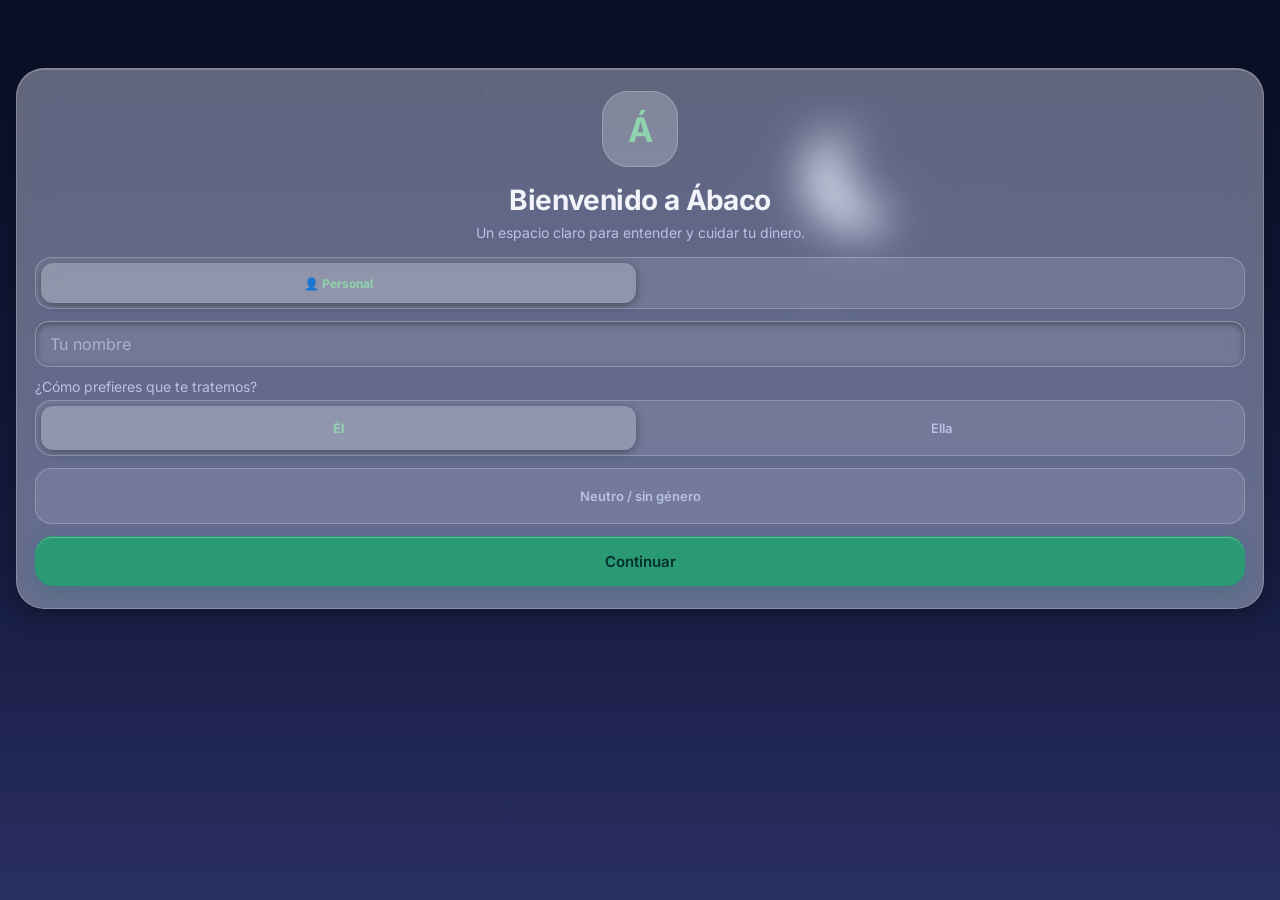
==== commit 046fae84: "Paralaje del cielo, noche a las 18:30, gasto e ingreso juntos, tour y Deudas - Cielo: el sol, la lun" ====
--- a/index.html
+++ b/index.html
@@ -24,6 +24,7 @@
     <div class="menu-list" id="menuList"></div>
     <div class="menu-footer">
       <div class="menu-section" style="margin-top:0">Preferencias</div>
+      <div class="menu-item" id="btnCalcMenu"><span class="ico">123</span><span class="menu-item-label">Calculadora</span></div>
       <div class="menu-item" id="btnHelpMenu"><span class="ico">?</span><span class="menu-item-label">Ayuda</span></div>
       <div class="menu-item" id="btnThemeMenu"><span class="ico">◐</span><span class="menu-item-label">Cielo</span></div>
       <div class="menu-item" id="btnPronounMenu"><span class="ico">Aa</span><span class="menu-item-label">Pronombres</span></div>
@@ -62,7 +63,6 @@
     </div>
     <div class="tb-actions">
       <span class="tb-chip hidden" id="tbChip"></span>
-      <button class="tb-btn" id="btnCalcHeader" type="button" aria-label="Calculadora" title="Calculadora">123</button>
       <button class="tb-btn" id="btnMenuHeader" type="button" aria-label="Abrir menú" title="Menú"><svg viewBox="0 0 24 24" aria-hidden="true"><path d="M4 7h16M4 12h16M4 17h10"/></svg></button>
     </div>
   </div>
@@ -70,6 +70,7 @@
   <div class="hidden" aria-hidden="true">
     <div id="avatar">?</div><div id="headerName">Abaco</div><div id="headerSub">Sin registrar</div>
     <span id="pendingBadge">0</span><button id="btnHelpHeader" type="button" tabindex="-1">?</button>
+    <button id="btnCalcHeader" type="button" tabindex="-1">123</button>
     <div id="headerPhrase"></div>
   </div>
 </header>
@@ -92,14 +93,15 @@
       </div>
       <button class="btn btn-primary" id="btnRegister" type="button">Continuar</button>
     </div>
-    <div class="onboard-card hidden" id="step-wallet">
-      <div class="brand-mark small" aria-hidden="true">Á</div>
-      <h2>Antes de empezar</h2>
-      <p>Agrega tus cuentas, pagos y deudas ahora o después.</p>
-      <div class="wallet-quiz-progress"><span id="walletQuizProgress">1 de 3</span></div>
-      <div id="walletQuizBody"></div>
-      <div class="row mt-6">
-        <button class="btn btn-ghost" id="btnSkipWalletQuiz" data-quiz="skip" type="button">Saltar</button>
+    <!-- Tour de bienvenida (js/abaco-tour.js): se puede saltar completo o paso por paso. -->
+    <div class="onboard-card tour hidden" id="step-wallet">
+      <div class="tour-top">
+        <div class="tour-dots" id="tourDots" aria-hidden="true"></div>
+        <button class="tour-skip" id="btnSkipWalletQuiz" data-quiz="skip" type="button">Saltar tour</button>
+      </div>
+      <div class="tour-body" id="tourBody" aria-live="polite"></div>
+      <div class="tour-actions">
+        <button class="btn btn-ghost" id="btnTourLater" type="button">Ahora no</button>
         <button class="btn btn-primary" id="btnNextWalletQuiz" data-quiz="next" type="button">Continuar</button>
       </div>
     </div>
@@ -109,50 +111,42 @@
 
     <!-- RÁPIDOS + SWIPE -->
     <div class="panel active" id="panel-hormiga">
-      <!-- La tarjeta grande muestra el gasto y se desliza: derecha guarda, izquierda descarta. -->
-      <div class="swipe-zone" id="swipeZone">
-        <div class="swipe-card reg-hero" id="swipeCard">
-          <div class="swipe-stamp right" id="stampOk">GUARDAR</div>
-          <div class="swipe-stamp left" id="stampNo">NO</div>
-          <div class="reg-label">Cuánto fue</div>
-          <div class="sc-amount" id="scAmount">$0</div>
+      <!-- Paso 1: solo el monto. Paso 2 (opcional, js/abaco-calm.js): qué fue. -->
+      <div id="regStep1">
+        <div class="reg-mode" role="tablist" aria-label="Qué vas a anotar">
+          <button type="button" role="tab" class="on" aria-selected="true" data-calm="mode" data-v="gasto">Gasto</button>
+          <button type="button" role="tab" aria-selected="false" data-calm="mode" data-v="ingreso">Ingreso</button>
+        </div>
+        <div class="reg-amount">
+          <div class="reg-q" id="regQ">¿Cuánto gastaste?</div>
+          <div class="reg-big"><span class="reg-cur">$</span><input type="text" id="hormAmount" inputmode="none" autocomplete="off" placeholder="0" aria-label="Monto"></div>
           <div class="x-equiv hidden" id="hormEquiv"></div>
-          <div class="sc-desc" id="scDesc">Escribe un monto</div>
-          <div class="sc-cat" id="scCat"></div>
-          <div class="sc-badge personal" id="scBadge">Personal</div>
-        </div>
-      </div>
-      <div class="quick-amount" id="quickAmounts">
-        <button type="button" data-a="10">$10</button><button type="button" data-a="20">$20</button><button type="button" data-a="50">$50</button>
-        <button type="button" data-a="100">$100</button><button type="button" data-a="200">$200</button><button type="button" data-a="500">$500</button>
-      </div>
-      <div class="form-card reg-form">
-        <div class="field"><label class="x-label" for="hormAmount">Monto</label><input type="number" id="hormAmount" placeholder="$0" inputmode="decimal"></div>
-        <div class="field"><label class="x-label" for="hormDesc">¿Qué fue?</label><input type="text" id="hormDesc" placeholder="Antojo, súper, pasaje…"></div>
-        <div class="chips" id="hormChips"></div>
-        <div class="reg-impulse">
-          <div><div class="xc-title">Fue por impulso</div><div class="xc-sub">Te doy una pausa antes de guardar</div></div>
-          <div class="chip x-switch" id="hormImpulse" role="switch" aria-pressed="false" aria-label="Fue por impulso"></div>
-        </div>
-        <div class="field x-why hidden" id="hormWhyWrap"><label class="x-label" for="hormWhy">¿Por qué? (opcional)</label><input type="text" id="hormWhy" placeholder="Para revisarlo después"></div>
-        <div class="field">
-          <label class="x-label" for="hormFromAccount">Sale de</label>
-          <select id="hormFromAccount"></select>
-        </div>
-      </div>
-      <div class="swipe-actions">
-        <button type="button" class="no" id="btnSwipeNo" aria-label="Descartar">✕</button>
-        <button type="button" class="ok" id="btnSwipeOk" aria-label="Guardar">✓</button>
-      </div>
-      <div class="reg-hint">← descartar · guardar →</div>
-      <div class="swipe-hint hidden" id="swipeHint"><button type="button" id="btnCloseHint">×</button></div>
-
-      <div class="section-title">Últimos</div>
-      <div id="hormigaList"></div>
+        </div>
+        <div class="reg-pad" id="regPad">
+          <button type="button" data-key="1">1</button><button type="button" data-key="2">2</button><button type="button" data-key="3">3</button>
+          <button type="button" data-key="4">4</button><button type="button" data-key="5">5</button><button type="button" data-key="6">6</button>
+          <button type="button" data-key="7">7</button><button type="button" data-key="8">8</button><button type="button" data-key="9">9</button>
+          <button type="button" data-key=".">.</button><button type="button" data-key="0">0</button><button type="button" data-key="del" aria-label="Borrar">⌫</button>
+        </div>
+        <button type="button" class="btn btn-primary" id="btnRegSave">Guardar</button>
+        <button type="button" class="reg-more-btn" id="regMoreBtn" aria-expanded="false" aria-controls="regMore">Más opciones ›</button>
+        <div class="form-card reg-more hidden" id="regMore">
+          <div class="field"><label class="x-label" for="hormDesc">¿Qué fue?</label><input type="text" id="hormDesc" placeholder="Antojo, súper, pasaje…"></div>
+          <div class="chips" id="hormChips"></div>
+          <div class="reg-impulse only-gasto">
+            <div><div class="xc-title">Fue por impulso</div><div class="xc-sub">Te doy una pausa antes de guardar</div></div>
+            <div class="chip x-switch" id="hormImpulse" role="switch" aria-pressed="false" aria-label="Fue por impulso"></div>
+          </div>
+          <div class="field x-why hidden" id="hormWhyWrap"><label class="x-label" for="hormWhy">¿Por qué? (opcional)</label><input type="text" id="hormWhy" placeholder="Para revisarlo después"></div>
+          <div class="field"><label class="x-label" for="hormFromAccount" id="regAccountLabel">Sale de</label><select id="hormFromAccount"></select></div>
+        </div>
+      </div>
+      <div id="regStep2" class="hidden"></div>
     </div>
 
     <!-- INICIO -->
     <div class="panel" id="panel-inicio">
+      <div id="homeToday"></div>
       <div id="homeNotices"></div>
       <div class="account-view-chips" id="accountViewChips"></div>
       <div class="balance-card">
@@ -497,8 +491,9 @@
           <button class="btn btn-primary" id="btnBudgetSave" type="button">Guardar plan</button>
         </div>
       </div>
-      <div class="section-title">Plan limpio</div>
+      <div class="calm-lead" id="sobresLead"></div>
       <div id="budgetList"></div>
+      <div class="calm-pill-row"><button type="button" class="calm-pill" id="btnNewSobre">＋ Nuevo sobre</button></div>
       <div id="borrowBox"></div>
     </div>
     <!-- TARJETAS Y MSI -->
@@ -542,6 +537,7 @@
       </div>
       <div class="section-title">Mis tarjetas y planes</div>
       <div id="cardList"></div>
+      <div class="calm-pill-row"><button type="button" class="calm-pill" id="btnNewCard">＋ Tarjeta o compra a meses</button></div>
     </div>
 
     <!-- CUENTAS -->
@@ -577,7 +573,14 @@
     </div>
 
     <!-- PRÉSTAMOS -->
-    <div class="panel" id="panel-prestamos">
+    <!-- DEUDAS: lo que yo debo (préstamos) y lo que me deben (por cobrar), en una sola pantalla -->
+    <div class="panel" id="panel-prestamos" data-pane="debo">
+      <div class="reg-mode debt-tabs" role="tablist" aria-label="Deudas">
+        <button type="button" role="tab" class="on" aria-selected="true" data-calm="debts" data-v="debo">Yo debo</button>
+        <button type="button" role="tab" aria-selected="false" data-calm="debts" data-v="cobrar">Me deben</button>
+      </div>
+      <div class="debt-pane" data-pane="debo">
+      <div class="calm-lead" id="debtLeadDebo"></div>
       <div class="op-header">
         <div class="op-title-card">
           <div class="op-emoji">🏠</div>
@@ -614,10 +617,9 @@
       </div>
       <div class="module-note">Marca cada pago aquí sin volver a registrarlo como gasto. Así el saldo de la deuda avanza, pero tus reportes no se duplican.</div>
       <div id="loanList"></div>
-    </div>
-
-    <!-- DEUDORES -->
-    <div class="panel" id="panel-deudores">
+      </div>
+      <div class="debt-pane" data-pane="cobrar">
+      <div class="calm-lead" id="debtLeadCobrar"></div>
       <div class="op-header">
         <div class="op-title-card">
           <div class="op-emoji">🤝</div>
@@ -643,6 +645,7 @@
       </div>
       <div class="section-title">Pendientes</div>
       <div id="debtorsList"></div>
+      </div>
     </div>
 
     <!-- INVERSIONES -->
@@ -819,6 +822,8 @@
 <script src="js/abaco-simulator-ui.js"></script>
 <script src="js/abaco-delegate.js"></script>
 <script src="js/abaco-shell.js"></script>
+<script src="js/abaco-calm.js"></script>
+<script src="js/abaco-tour.js"></script>
 <script src="js/abaco-quick.js"></script>
 <script src="js/abaco-extras-ui.js"></script>
 <script src="js/security.js"></script>
--- a/styles.css
+++ b/styles.css
@@ -1343,9 +1343,6 @@
   display: flex; flex-direction: column; justify-content: center;
   padding: 28px clamp(16px,5vw,48px); box-sizing: border-box;
 }
-#onboarding.wallet-fullscreen .wallet-quiz-fields { width: min(760px,100%); margin: 0 auto; }
-#onboarding.wallet-fullscreen .wallet-quiz-choice { width: min(760px,100%); margin: 0 auto; }
-#onboarding.wallet-fullscreen #walletQuizBody { width: 100%; }
 #onboarding.wallet-fullscreen .row { width: min(760px,100%); margin-left:auto; margin-right:auto; }
 
 /* ===== Ventana de gráficas a pantalla completa ===== */
@@ -1849,3 +1846,216 @@
 /* La entrada de cada pantalla es un fundido: un transform en el panel anclaría las hojas fijas al panel. */
 .panel.active.panel-enter { animation: panelFade .28s ease; }
 @keyframes panelFade { from { opacity: 0; } to { opacity: 1; } }
+
+/* ======================================================================
+   Modo calmado (aprobado): un dato principal, una acción, el detalle al tocar
+   ====================================================================== */
+/* Brújula quieta: apunta sin sacudirse */
+#brujulaBtn .wobble { animation: none; }
+
+/* Inicio: hoy, solo tres cosas */
+#panel-inicio > :not(#homeToday):not(#chartsBlock):not(#chartsModalBackdrop) { display: none !important; }
+.hoy-lead { font-size: 15px; color: var(--muted); margin: 2px 6px 0; }
+.hoy-lead b { color: var(--text); }
+#homeToday .section-title { margin-top: 26px; }
+.hoy-list { border-radius: 22px; overflow: hidden; background: var(--glass); border: 1px solid var(--glass-edge); box-shadow: var(--card-shadow); -webkit-backdrop-filter: blur(22px) saturate(170%); backdrop-filter: blur(22px) saturate(170%); }
+.hoy-row { display: flex; align-items: center; gap: 4px; padding: 4px 10px 4px 14px; border-bottom: 1px solid var(--glass-edge); }
+.hoy-row:last-child { border-bottom: none; }
+.app .hoy-check { width: 28px; height: 28px; min-height: 28px; flex-shrink: 0; padding: 0; border-radius: 50%; border: 2px solid var(--muted); background: transparent; box-shadow: none; display: flex; align-items: center; justify-content: center; }
+.app .hoy-row.done .hoy-check { background: var(--accent); border-color: transparent; }
+.hoy-check svg { width: 16px; height: 16px; fill: none; stroke: #fff; stroke-width: 2.6; stroke-linecap: round; stroke-linejoin: round; }
+.app .hoy-text { flex: 1; min-height: 0; display: flex; flex-direction: column; align-items: flex-start; gap: 2px; padding: 12px 8px; background: transparent; border: none; box-shadow: none; text-align: left; color: var(--text); }
+.hoy-text .ht { font-size: 16px; }
+.hoy-text .hs { font-size: 12px; color: var(--muted); }
+.hoy-row.done .ht { color: var(--muted); text-decoration: line-through; }
+.hoy-end { text-align: center; font-size: 13px; color: var(--muted); margin: 14px 10px 0; }
+.app .hoy-add { margin-top: 22px; }
+
+/* Registrar: paso 1 (monto) y paso 2 opcional */
+.reg-amount { text-align: center; margin: 12px 0 0; }
+.reg-q { font-size: 15px; color: var(--muted); }
+.reg-big { display: flex; align-items: baseline; justify-content: center; margin-top: 2px; }
+.reg-cur { font-size: 46px; font-weight: 700; color: var(--text); }
+.app .reg-big input { width: 6.5ch; max-width: 70%; padding: 0; border: none; background: transparent; box-shadow: none; font-size: 66px; font-weight: 700; letter-spacing: -2px; color: var(--text); text-align: left; font-variant-numeric: tabular-nums; caret-color: var(--green); }
+.reg-big input::placeholder { color: var(--muted); opacity: .5; }
+.reg-amount .x-equiv { background: none; border: none; padding: 0; margin: 0; font-size: 14px; font-weight: 500; color: var(--muted); }
+.reg-amount .x-equiv small { display: none; }
+.reg-pad { display: grid; grid-template-columns: repeat(3, 1fr); gap: 10px; margin: 22px 6px 16px; }
+.app .reg-pad button { height: 62px; min-height: 62px; border-radius: 20px; font-size: 26px; font-weight: 500; color: var(--text); background: var(--glass-soft); border: 1px solid var(--glass-edge); box-shadow: none; }
+.app .reg-pad button:active { background: var(--glass-hi); transform: scale(.97); }
+.app .reg-more-btn { display: block; margin: 14px auto 0; min-height: 0; padding: 9px 16px; border-radius: 999px; font-size: 13px; font-weight: 600; color: var(--text); background: var(--glass-soft); border: 1px solid var(--glass-edge); box-shadow: none; }
+.reg-more { margin-top: 12px; }
+.reg-saved { display: flex; align-items: center; gap: 12px; margin-top: 18px; padding: 16px 18px; border-radius: 24px; background: var(--glass-hi); border: 1px solid var(--glass-edge); box-shadow: var(--card-shadow); }
+.reg-saved b { display: block; font-size: 16px; }
+.reg-saved small { display: block; font-size: 13px; color: var(--muted); }
+.rs-ok { width: 30px; height: 30px; border-radius: 50%; background: var(--accent); display: flex; align-items: center; justify-content: center; flex-shrink: 0; }
+.rs-ok svg { width: 17px; height: 17px; fill: none; stroke: #fff; stroke-width: 2.6; stroke-linecap: round; stroke-linejoin: round; }
+.reg2-q { font-size: 20px; font-weight: 700; margin: 30px 6px 14px; }
+.reg2-q span { font-size: 14px; font-weight: 400; color: var(--muted); }
+.reg2-chips { display: flex; gap: 10px; }
+.app .reg2-chip { flex: 1; min-height: 0; padding: 18px 4px; border-radius: 20px; font-size: 16px; font-weight: 600; color: var(--text); background: var(--glass-soft); border: 1px solid var(--glass-edge); box-shadow: none; }
+.app .reg2-chip.on { background: var(--glass-hi); color: var(--green); font-weight: 700; box-shadow: 0 4px 12px var(--glass-shadow); }
+#regNote { width: 100%; margin-top: 12px; }
+#regStep2 .btn-primary { margin-top: 22px; }
+.reg2-free { text-align: center; font-size: 13px; color: var(--muted); margin-top: 12px; }
+
+/* Listas y renglones calmados (Sobres, Ajustes) */
+.calm-lead, .calm-sentence { margin: 2px 6px 16px; color: var(--muted); font-size: 16px; line-height: 1.4; }
+.calm-lead b { color: var(--text); }
+.calm-sentence { font-size: 22px; font-weight: 600; color: var(--text); line-height: 1.35; margin: 4px 6px 18px; }
+.calm-list { border-radius: 22px; overflow: hidden; margin-bottom: 14px; background: var(--glass); border: 1px solid var(--glass-edge); box-shadow: var(--card-shadow); -webkit-backdrop-filter: blur(22px) saturate(170%); backdrop-filter: blur(22px) saturate(170%); }
+.app .calm-row { width: 100%; min-height: 0; display: flex; align-items: center; gap: 14px; padding: 14px 18px; border: none; border-bottom: 1px solid var(--glass-edge); border-radius: 0; background: transparent; box-shadow: none; text-align: left; color: var(--text); }
+.app .calm-row:last-child { border-bottom: none; }
+.cr-body { flex: 1; min-width: 0; display: flex; flex-direction: column; gap: 2px; }
+.cr-title { font-size: 16px; font-weight: 600; }
+.cr-sub { font-size: 13px; color: var(--muted); }
+.cr-value { font-size: 15px; color: var(--muted); }
+.cr-chev { font-size: 20px; color: var(--muted); }
+.calm-ring { --p: 0%; width: 46px; height: 46px; flex-shrink: 0; border-radius: 50%; background: conic-gradient(var(--green) 0 var(--p), var(--track) var(--p) 100%); -webkit-mask: radial-gradient(circle, transparent 16px, #000 17px); mask: radial-gradient(circle, transparent 16px, #000 17px); }
+.calm-ring.warn { background: conic-gradient(var(--gold) 0 var(--p), var(--track) var(--p) 100%); }
+.calm-ring.big { width: 64px; height: 64px; -webkit-mask: radial-gradient(circle, transparent 23px, #000 24px); mask: radial-gradient(circle, transparent 23px, #000 24px); }
+.calm-pill-row { display: flex; justify-content: center; margin: 6px 0 12px; }
+.app .calm-pill { min-height: 0; padding: 10px 18px; border-radius: 999px; font-size: 14px; font-weight: 600; color: var(--text); background: var(--glass-soft); border: 1px solid var(--glass-edge); box-shadow: none; -webkit-backdrop-filter: blur(18px); backdrop-filter: blur(18px); }
+.calm-empty { text-align: center; color: var(--muted); font-size: 14px; padding: 20px 10px; }
+#panel-presupuesto #budgetPeriodChips, #panel-presupuesto #budgetSummary, #panel-presupuesto .budget-toolbar, #panel-presupuesto > .section-title { display: none !important; }
+
+/* Tarjetas: solo el siguiente pago */
+#panel-tarjetas > .op-header, #panel-tarjetas > .section-title { display: none !important; }
+.app .calm-card { display: flex; flex-direction: column; align-items: stretch; width: 100%; min-height: 0; margin: 0 0 14px; padding: 20px 22px; border-radius: 28px; border: 1px solid var(--glass-edge); color: #fff; text-align: left; box-shadow: 0 14px 34px rgba(20, 40, 80, .3); background: linear-gradient(135deg, rgba(18, 112, 79, .92), rgba(34, 74, 122, .92)); }
+.app .calm-card.tone1 { background: linear-gradient(135deg, rgba(106, 90, 176, .9), rgba(60, 60, 120, .9)); }
+.app .calm-card.tone2 { background: linear-gradient(135deg, rgba(181, 116, 26, .9), rgba(120, 60, 60, .9)); }
+.cc-top { display: flex; justify-content: space-between; font-size: 14px; font-weight: 600; }
+.cc-kind { opacity: .8; font-weight: 500; }
+.cc-lab { font-size: 13px; opacity: .85; margin-top: 22px; }
+.cc-amt { font-size: 34px; font-weight: 700; letter-spacing: -.6px; font-variant-numeric: tabular-nums; }
+.cc-when { font-size: 13px; opacity: .9; margin-top: 2px; }
+
+/* Hoja calmada */
+.calm-sheet {
+  position: fixed; left: 0; right: 0; bottom: 0; z-index: 130; max-height: 86vh; overflow-y: auto;
+  padding: 28px 18px calc(24px + var(--safe-bottom)); border-radius: 30px 30px 0 0; color: var(--text);
+  background: var(--glass-strong); border: 1px solid var(--glass-edge); border-bottom: none; box-shadow: 0 -14px 40px rgba(0, 0, 0, .25);
+  -webkit-backdrop-filter: blur(28px) saturate(190%); backdrop-filter: blur(28px) saturate(190%); animation: sheetUp .32s cubic-bezier(.22, 1, .36, 1);
+}
+.calm-sheet::before { content: ''; position: absolute; top: 10px; left: 50%; width: 40px; height: 5px; margin-left: -20px; border-radius: 99px; background: var(--muted); opacity: .45; }
+.cs-title { font-size: 20px; font-weight: 700; letter-spacing: -.3px; }
+.cs-hint { font-size: 13px; color: var(--muted); margin-top: 3px; }
+.app .cs-option { width: 100%; min-height: 0; display: flex; align-items: flex-start; gap: 14px; margin-top: 10px; padding: 14px 16px; border-radius: 18px; text-align: left; color: var(--text); background: var(--glass-soft); border: 1px solid var(--glass-edge); box-shadow: none; }
+.app .cs-option.on { background: var(--glass-hi); }
+.cs-radio, .cs-check { width: 24px; height: 24px; flex-shrink: 0; border: 2px solid var(--muted); box-sizing: border-box; border-radius: 50%; position: relative; }
+.cs-check { border-radius: 8px; }
+.cs-option.on .cs-radio, .cs-option.on .cs-check { background: var(--accent); border-color: transparent; }
+.cs-option.on .cs-radio::after { content: ''; position: absolute; inset: 7px; border-radius: 50%; background: #fff; }
+.cs-option.on .cs-check::after { content: ''; position: absolute; left: 7px; top: 3px; width: 6px; height: 11px; border: solid #fff; border-width: 0 2.5px 2.5px 0; transform: rotate(45deg); }
+.cs-opt-text b { display: block; font-size: 16px; font-weight: 600; }
+.cs-opt-text small { display: block; font-size: 13px; color: var(--muted); margin-top: 3px; }
+.app .cs-link { margin-top: 10px; min-height: 0; padding: 10px 0; background: none; border: none; box-shadow: none; color: var(--green); font-size: 14px; font-weight: 600; }
+.cs-note { font-size: 13px; color: var(--muted); margin-top: 10px; }
+.cs-note a { color: var(--green); }
+.cs-figure { display: flex; align-items: center; gap: 16px; margin-top: 14px; }
+.cs-big { font-size: 28px; font-weight: 700; }
+.cs-small { font-size: 14px; color: var(--muted); }
+.cs-text { font-size: 14px; line-height: 1.45; margin-top: 14px; }
+.cs-actions { display: flex; flex-direction: column; gap: 10px; margin-top: 18px; }
+.app .cs-danger { color: var(--bad); }
+.cs-done { margin-top: 18px; }
+.cs-card-detail .form-card { box-shadow: none; margin: 12px 0 0; background: var(--glass-soft); }
+.app.calm-sheet-open #brujulaBtn, .app.calm-sheet-open #brujulaCard { display: none; }
+
+/* Menú: lo que más usas primero, lo demás plegado */
+.menu-fav { display: grid; grid-template-columns: 1fr 1fr; gap: 10px; margin-top: 10px; }
+.app .menu-tile.big { padding: 18px 10px; gap: 8px; font-size: 14px; border-radius: 22px; }
+.app .menu-tile.big .nav-svg { width: 28px; height: 28px; color: var(--green); }
+.app .menu-all { width: 100%; min-height: 0; display: flex; justify-content: space-between; align-items: center; margin-top: 20px; padding: 16px 18px; border-radius: 18px; font-size: 15px; font-weight: 600; color: var(--text); background: var(--glass-soft); border: 1px solid var(--glass-edge); box-shadow: none; }
+.menu-all-n { font-size: 13px; color: var(--muted); font-weight: 500; }
+.menu-page:not(.all-open) .menu-footer { display: none; }
+
+/* Paralaje: al inclinar el teléfono el cielo se desplaza de lado (js/abaco-sky.js pone --tilt-x).
+   Las estrellas se mueven menos que el sol y la luna: así se siente la profundidad. */
+#skyLayer .sky-sun, #skyLayer .sky-sun-glow { transform: translateX(var(--tilt-x, 0px)); }
+#skyLayer .sky-moon { transform: translateX(var(--tilt-x, 0px)) rotate(-14deg); }
+#skyLayer .sky-star { transform: translateX(calc(var(--tilt-x, 0px) * .45)); }
+
+/* Registrar: gasto o ingreso en la misma pantalla */
+.reg-mode { display: flex; width: min(240px, 80%); margin: 4px auto 0; padding: 3px; border-radius: 15px; background: var(--glass-soft); border: 1px solid var(--glass-edge); }
+.app .reg-mode button { flex: 1; min-height: 0; padding: 8px 0; border-radius: 12px; border: none; background: transparent; box-shadow: none; color: var(--text); font-size: 14px; font-weight: 500; transition: background .25s ease, box-shadow .25s ease, color .25s ease; }
+.app .reg-mode button.on { background: var(--glass-hi); color: var(--green); font-weight: 700; box-shadow: 0 2px 8px var(--glass-shadow); }
+.mode-ingreso .only-gasto, .mode-ingreso #hormChips, .mode-ingreso #hormWhyWrap, .mode-ingreso #hormEquiv { display: none !important; }
+.mode-ingreso .reg-cur, .mode-ingreso .reg-big input { color: var(--green); }
+
+/* Deudas: una pantalla, dos pestañas */
+.debt-tabs { margin: 0 auto 16px; }
+#panel-prestamos[data-pane="debo"] .debt-pane[data-pane="cobrar"],
+#panel-prestamos[data-pane="cobrar"] .debt-pane[data-pane="debo"] { display: none; }
+.debt-pane { animation: panelFade .25s ease; }
+
+/* ======================================================================
+   Tour de bienvenida
+   ====================================================================== */
+.onboard-card.tour { text-align: left; padding: 18px 18px 16px; min-height: 560px; display: flex; flex-direction: column; }
+.onboard-card.tour.hidden { display: none; }
+.tour-top { display: flex; justify-content: space-between; align-items: center; }
+.tour-dots { display: flex; gap: 6px; }
+.tour-dots span { width: 8px; height: 8px; border-radius: 99px; background: var(--muted); opacity: .35; transition: width .3s ease, opacity .3s ease, background .3s ease; }
+.tour-dots span.past { opacity: .7; }
+.tour-dots span.on { width: 22px; opacity: 1; background: var(--green); }
+.app .tour-skip { min-height: 0; padding: 7px 12px; border-radius: 999px; font-size: 13px; font-weight: 600; color: var(--muted); background: transparent; border: none; box-shadow: none; }
+.tour-body { flex: 1; margin-top: 18px; }
+.tour-body h2 { font-size: 26px; font-weight: 700; letter-spacing: -.5px; margin: 0 0 6px; }
+.tour-body > p { font-size: 15px; color: var(--muted); line-height: 1.45; margin: 0 0 18px; }
+.tour-content .x-label { margin-top: 12px; }
+.tour-content input { width: 100%; }
+.tour-two { display: flex; gap: 10px; }
+.tour-two > div { flex: 1; min-width: 0; }
+.tour-chips { display: flex; flex-wrap: wrap; gap: 8px; }
+.app .tour-chip { min-height: 0; padding: 12px 16px; border-radius: 16px; font-size: 15px; font-weight: 600; color: var(--text); background: var(--glass-soft); border: 1px solid var(--glass-edge); box-shadow: none; transition: background .2s ease, color .2s ease, transform .15s ease; }
+.app .tour-chip.on { background: var(--glass-hi); color: var(--green); box-shadow: 0 3px 10px var(--glass-shadow); }
+.app .tour-chip:active { transform: scale(.96); }
+.tour-actions { display: flex; gap: 10px; margin-top: 18px; }
+.tour-actions .btn { flex: 1; }
+.tour-actions .btn.hidden { display: none; }
+.tour-in { animation: tourIn .32s cubic-bezier(.22, 1, .36, 1); }
+.tour-back { animation: tourBack .32s cubic-bezier(.22, 1, .36, 1); }
+@keyframes tourIn { from { opacity: 0; transform: translateX(24px); } to { opacity: 1; transform: none; } }
+@keyframes tourBack { from { opacity: 0; transform: translateX(-24px); } to { opacity: 1; transform: none; } }
+/* Vistas previas de ventanas dentro del tour */
+.tour-preview { border-radius: 22px; padding: 14px 16px; background: var(--glass); border: 1px solid var(--glass-edge); box-shadow: var(--card-shadow); }
+.tp-label { font-size: 11px; font-weight: 600; letter-spacing: .6px; text-transform: uppercase; color: var(--muted); margin-bottom: 6px; }
+.tp-row { display: flex; align-items: center; gap: 12px; padding: 10px 0; border-bottom: 1px solid var(--glass-edge); font-size: 15px; }
+.tp-row:last-child { border-bottom: none; }
+.tp-check { width: 24px; height: 24px; border-radius: 50%; border: 2px solid var(--muted); box-sizing: border-box; display: flex; align-items: center; justify-content: center; flex-shrink: 0; }
+.tp-row.done .tp-check { background: var(--accent); border-color: transparent; animation: checkPop .5s .4s both; }
+.tp-row.done span:last-child { color: var(--muted); text-decoration: line-through; }
+.tp-check svg { width: 14px; height: 14px; fill: none; stroke: #fff; stroke-width: 2.6; stroke-linecap: round; stroke-linejoin: round; }
+.tp-reg { text-align: center; }
+.tp-tabs { display: inline-flex; padding: 3px; border-radius: 12px; background: var(--glass-soft); font-size: 13px; }
+.tp-tabs span { padding: 5px 14px; border-radius: 10px; }
+.tp-tabs span.on { background: var(--glass-hi); color: var(--green); font-weight: 700; }
+.tp-amount { font-size: 44px; font-weight: 700; letter-spacing: -1px; margin: 8px 0; }
+.tp-keys { display: grid; grid-template-columns: repeat(3, 1fr); gap: 6px; }
+.tp-keys span { padding: 8px 0; border-radius: 12px; background: var(--glass-soft); border: 1px solid var(--glass-edge); font-size: 17px; }
+.tp-save { margin-top: 10px; padding: 11px 0; border-radius: 14px; background: var(--accent); color: #fff; font-weight: 600; }
+
+/* ======================================================================
+   Movimiento: entradas suaves, cierre de hojas y palomita
+   ====================================================================== */
+@keyframes stepIn { from { opacity: 0; transform: translateY(10px); } to { opacity: 1; transform: none; } }
+@keyframes sheetDown { from { transform: none; } to { transform: translateY(100%); } }
+@keyframes checkPop { 0% { transform: scale(.6); } 60% { transform: scale(1.18); } 100% { transform: scale(1); } }
+#regStep1:not(.hidden), #regStep2:not(.hidden) { animation: stepIn .3s cubic-bezier(.22, 1, .36, 1); }
+.calm-sheet.closing { animation: sheetDown .22s ease-in forwards; pointer-events: none; }
+.sheet-scrim { transition: opacity .22s ease; }
+.hoy-row.just .hoy-check { animation: checkPop .35s cubic-bezier(.22, 1, .36, 1); }
+.hoy-row .ht { transition: color .25s ease; }
+#homeToday { animation: stepIn .35s cubic-bezier(.22, 1, .36, 1); }
+.app .calm-row, .app .calm-card, .app .menu-tile, .app .x-tile { transition: transform .15s ease, background .2s ease; }
+.app .calm-row:active, .app .calm-card:active, .app .menu-tile:active, .app .x-tile:active { transform: scale(.98); }
+@media (prefers-reduced-motion: reduce) {
+  .tour-in, .tour-back, #regStep1, #regStep2, .calm-sheet, .calm-sheet.closing, .hoy-row .hoy-check, #homeToday, .tp-row.done .tp-check { animation: none !important; }
+}
+
+/* Tour y bienvenida a pantalla completa: se ve el cielo detrás y la tarjeta es de cristal */
+#onboarding.wallet-fullscreen { background: transparent; padding: calc(var(--safe-top) + 12px) 16px calc(16px + var(--safe-bottom)); align-items: center; }
+#onboarding.wallet-fullscreen .onboard-card { min-height: min(640px, calc(100dvh - var(--safe-top) - 44px)); margin: auto 0; border-radius: 28px; box-shadow: var(--card-shadow); justify-content: flex-start; padding: 18px; }
+/* De noche, la barra inferior es más opaca para que se lea sobre el resplandor del atardecer */
+[data-theme="dark"] .pinned-bar { background: rgba(14, 18, 44, .78); }
